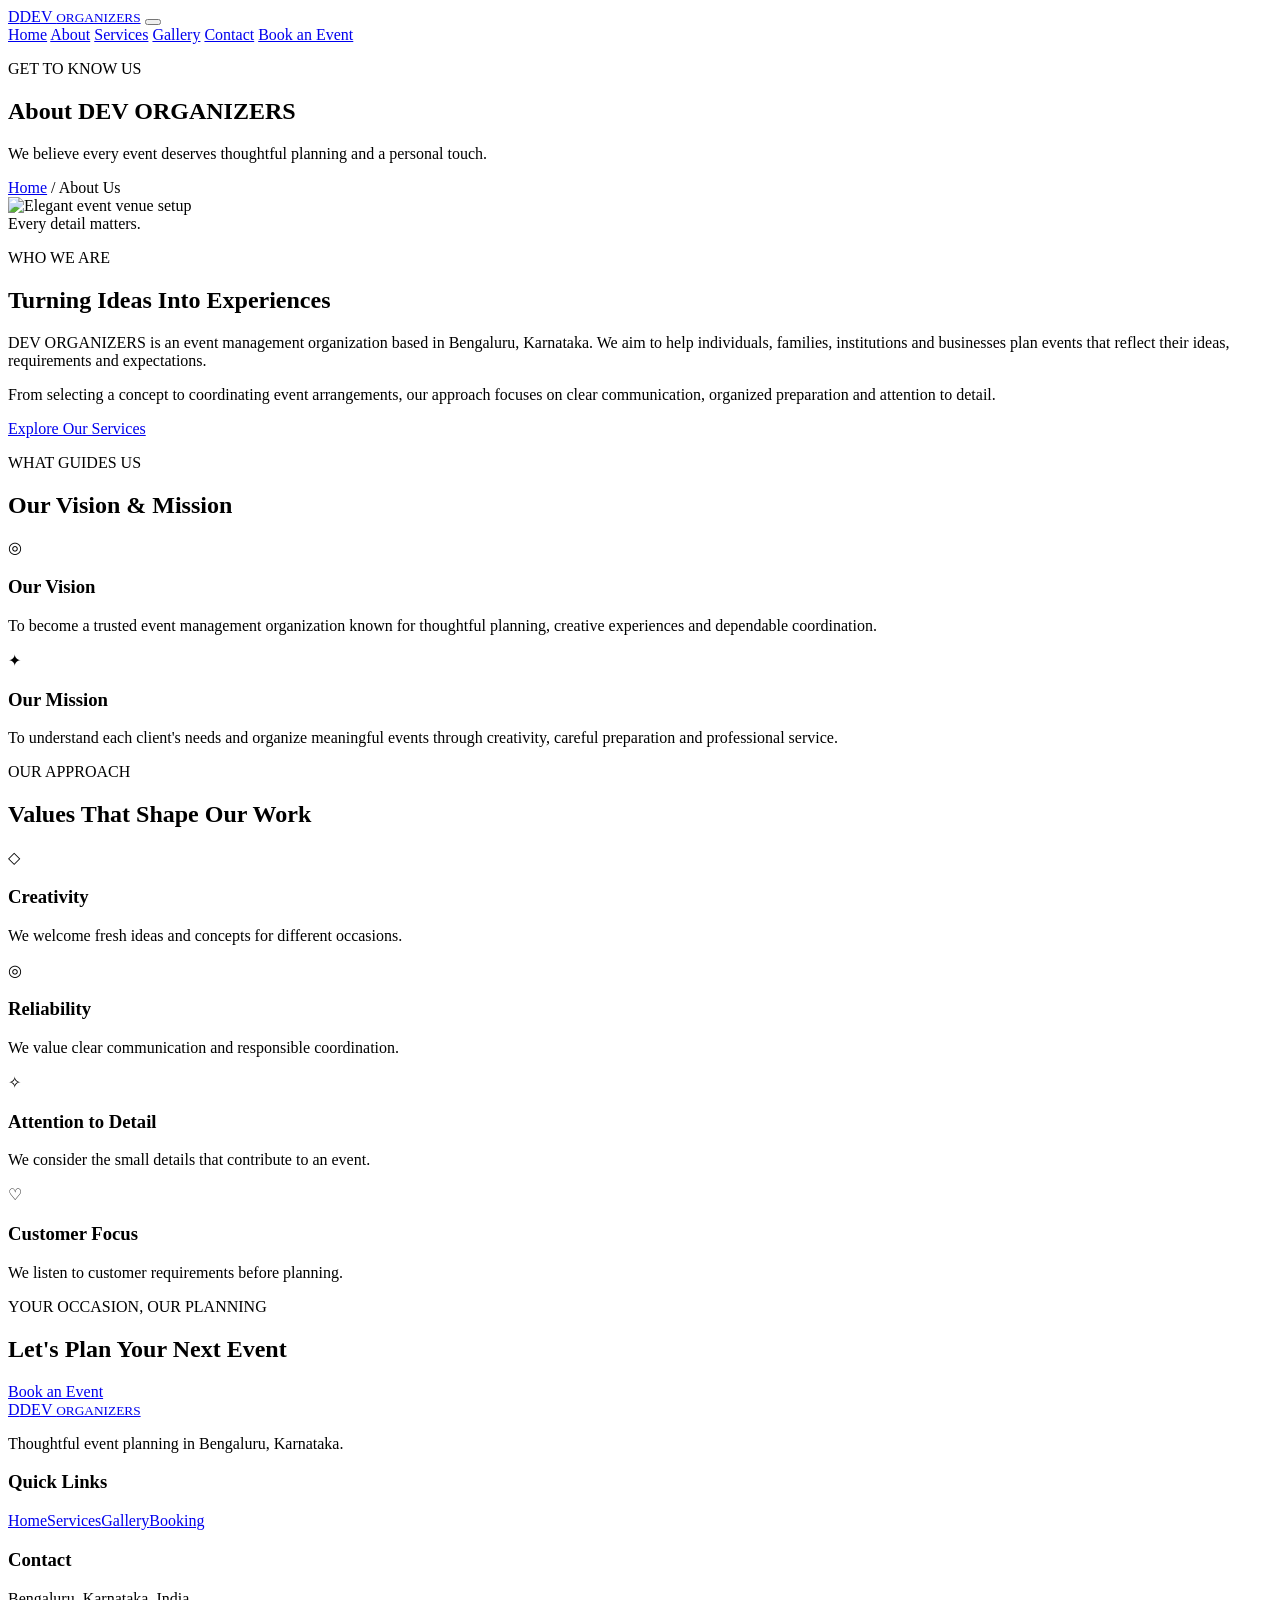
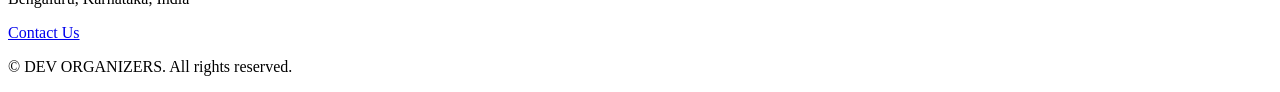
==== about.html @ 6c3da66f "about.html" ====
<!DOCTYPE html>
<html lang="en">
<head>
  <meta charset="UTF-8">
  <meta name="viewport" content="width=device-width, initial-scale=1.0">
  <meta name="description" content="Learn about DEV ORGANIZERS, an event management organization based in Bengaluru, Karnataka.">
  <title>About Us | DEV ORGANIZERS</title>
  <link rel="stylesheet" href="css/style.css">
  <link rel="stylesheet" href="css/responsive.css">
  <script src="js/script.js" defer></script>
</head>
<body>

<header class="site-header">
  <div class="container nav-container">
    <a class="logo" href="index.html"><span class="logo-mark">D</span><span>DEV <small>ORGANIZERS</small></span></a>
    <button class="menu-toggle" id="menuToggle" aria-label="Open navigation" aria-expanded="false"><span></span><span></span><span></span></button>
    <nav class="nav-links" id="navLinks">
      <a href="index.html">Home</a>
      <a class="active" href="about.html">About</a>
      <a href="services.html">Services</a>
      <a href="gallery.html">Gallery</a>
      <a href="contact.html">Contact</a>
      <a class="nav-book" href="booking.html">Book an Event</a>
    </nav>
  </div>
</header>

<main>
  <section class="page-banner about-banner">
    <div class="container">
      <p class="eyebrow">GET TO KNOW US</p>
      <h1>About <span>DEV ORGANIZERS</span></h1>
      <p>We believe every event deserves thoughtful planning and a personal touch.</p>
      <div class="breadcrumbs"><a href="index.html">Home</a> / About Us</div>
    </div>
  </section>

  <section class="section-padding">
    <div class="container about-grid">
      <div class="about-image">
        <img src="https://images.unsplash.com/photo-1507504031003-b417219a0fde?auto=format&fit=crop&w=1000&q=85" alt="Elegant event venue setup">
        <div class="image-caption">Every detail matters.</div>
      </div>
      <div class="about-copy">
        <p class="eyebrow">WHO WE ARE</p>
        <h2 class="section-title">Turning Ideas Into <span>Experiences</span></h2>
        <p class="body-text">
          DEV ORGANIZERS is an event management organization based in
          Bengaluru, Karnataka. We aim to help individuals, families,
          institutions and businesses plan events that reflect their
          ideas, requirements and expectations.
        </p>
        <p class="body-text">
          From selecting a concept to coordinating event arrangements,
          our approach focuses on clear communication, organized
          preparation and attention to detail.
        </p>
        <a href="services.html" class="btn btn-gold">Explore Our Services</a>
      </div>
    </div>
  </section>

  <section class="section-padding section-dark">
    <div class="container">
      <div class="section-heading center">
        <p class="eyebrow">WHAT GUIDES US</p>
        <h2 class="section-title">Our Vision & <span>Mission</span></h2>
      </div>
      <div class="two-card-grid">
        <article class="info-card">
          <div class="feature-icon">◎</div>
          <h3>Our Vision</h3>
          <p>To become a trusted event management organization known for thoughtful planning, creative experiences and dependable coordination.</p>
        </article>
        <article class="info-card">
          <div class="feature-icon">✦</div>
          <h3>Our Mission</h3>
          <p>To understand each client's needs and organize meaningful events through creativity, careful preparation and professional service.</p>
        </article>
      </div>
    </div>
  </section>

  <section class="section-padding">
    <div class="container">
      <div class="section-heading center">
        <p class="eyebrow">OUR APPROACH</p>
        <h2 class="section-title">Values That Shape <span>Our Work</span></h2>
      </div>
      <div class="feature-grid">
        <div class="feature"><div class="feature-icon">◇</div><h3>Creativity</h3><p>We welcome fresh ideas and concepts for different occasions.</p></div>
        <div class="feature"><div class="feature-icon">◎</div><h3>Reliability</h3><p>We value clear communication and responsible coordination.</p></div>
        <div class="feature"><div class="feature-icon">✧</div><h3>Attention to Detail</h3><p>We consider the small details that contribute to an event.</p></div>
        <div class="feature"><div class="feature-icon">♡</div><h3>Customer Focus</h3><p>We listen to customer requirements before planning.</p></div>
      </div>
    </div>
  </section>

  <section class="cta-section">
    <div class="container cta-content">
      <p class="eyebrow">YOUR OCCASION, OUR PLANNING</p>
      <h2>Let's Plan Your Next Event</h2>
      <a href="booking.html" class="btn btn-gold">Book an Event</a>
    </div>
  </section>
</main>

<footer class="site-footer">
  <div class="container footer-grid">
    <div><a class="logo footer-logo" href="index.html"><span class="logo-mark">D</span><span>DEV <small>ORGANIZERS</small></span></a><p>Thoughtful event planning in Bengaluru, Karnataka.</p></div>
    <div><h3>Quick Links</h3><a href="index.html">Home</a><a href="services.html">Services</a><a href="gallery.html">Gallery</a><a href="booking.html">Booking</a></div>
    <div><h3>Contact</h3><p>Bengaluru, Karnataka, India</p><a href="contact.html">Contact Us</a></div>
  </div>
  <div class="footer-bottom"><p>© <span id="year"></span> DEV ORGANIZERS. All rights reserved.</p></div>
</footer>

</body>
</html>
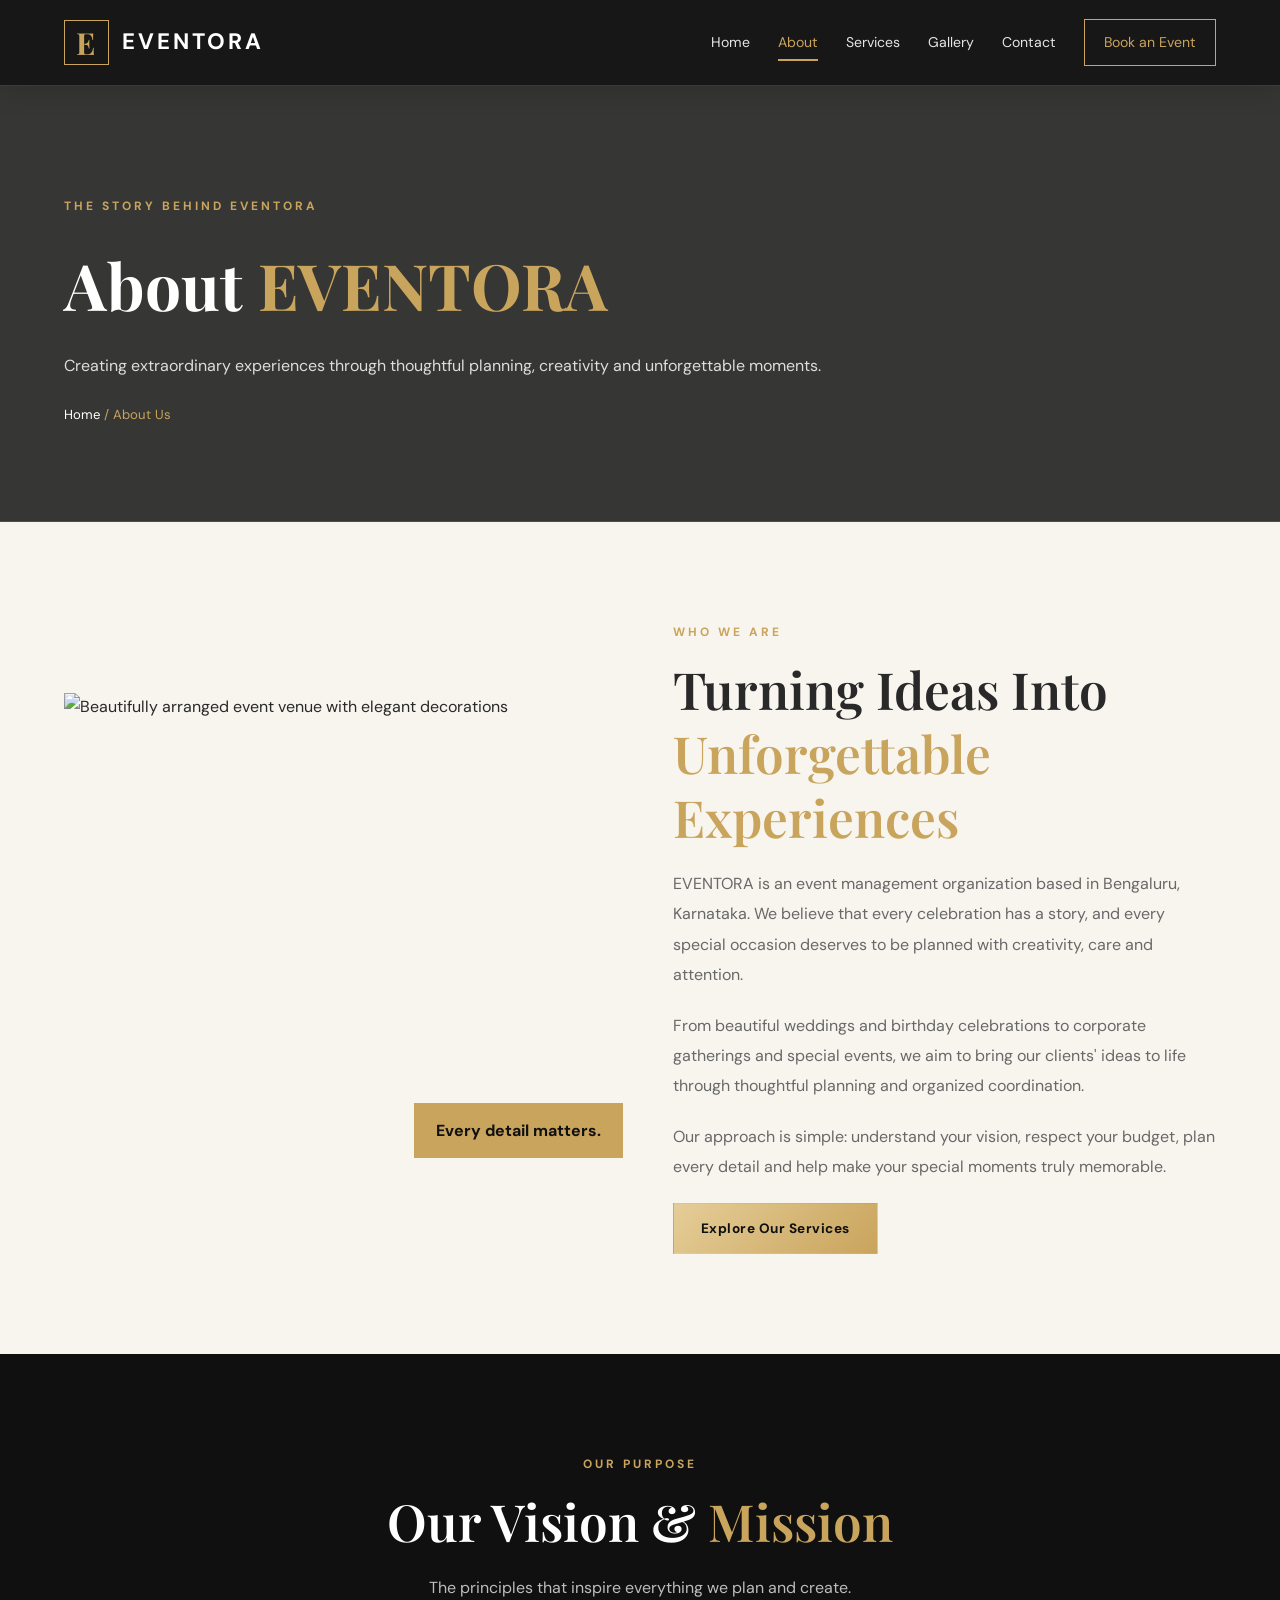
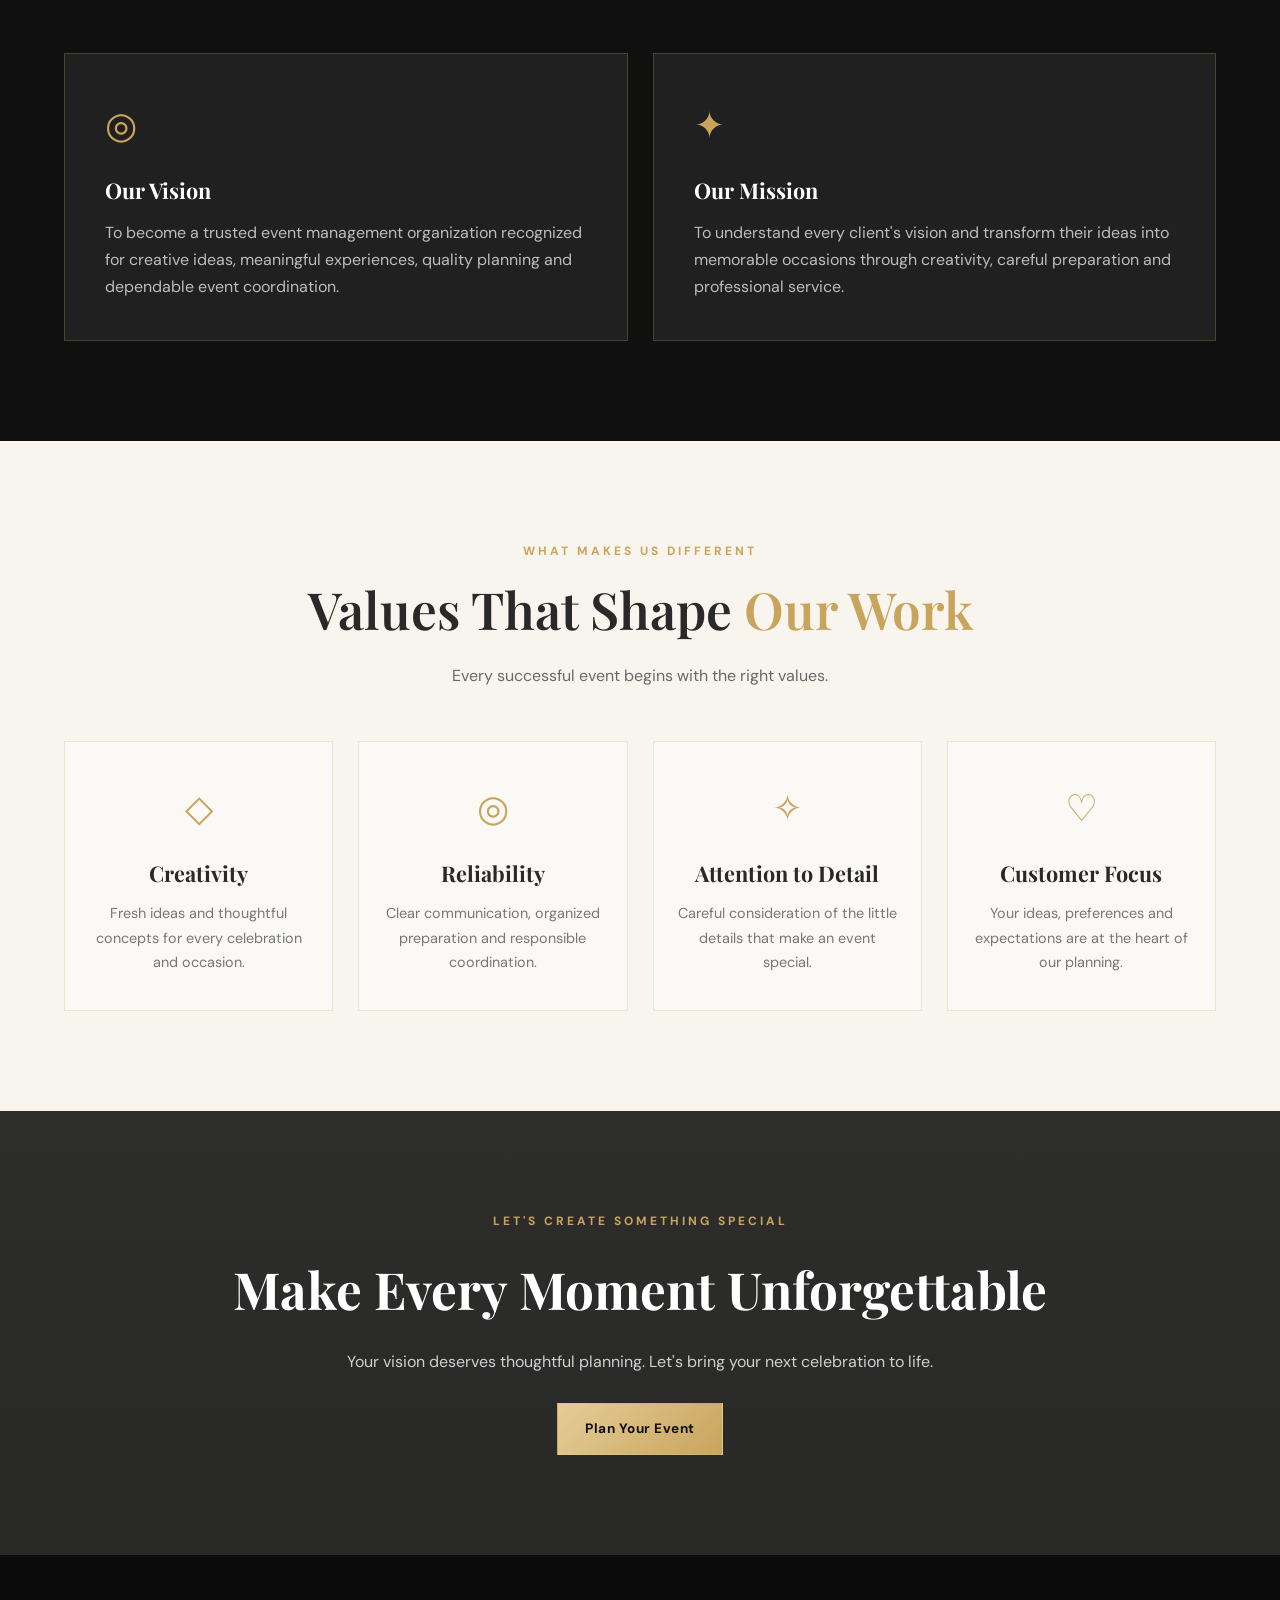
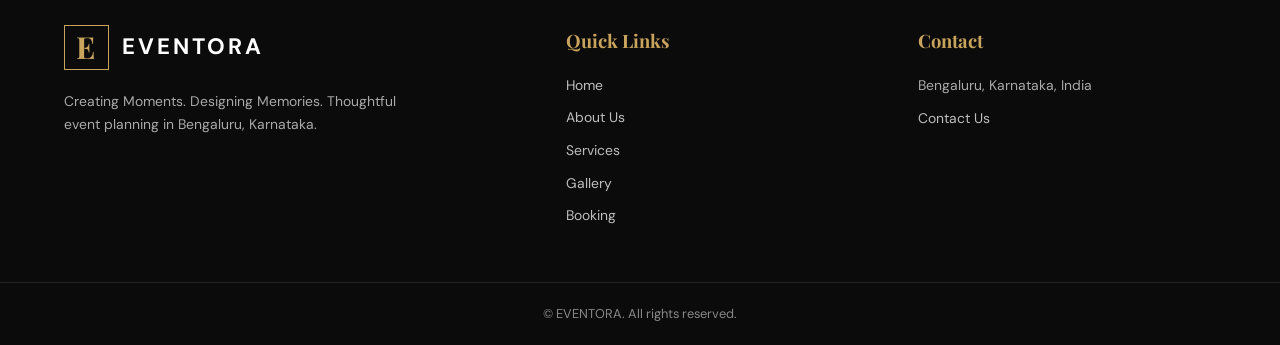
==== commit 20b75ad3: "Update about page content and branding" ====
--- a/about.html
+++ b/about.html
@@ -4,116 +4,309 @@
 <head>
   <meta charset="UTF-8">
   <meta name="viewport" content="width=device-width, initial-scale=1.0">
-  <meta name="description" content="Learn about DEV ORGANIZERS, an event management organization based in Bengaluru, Karnataka.">
-  <title>About Us | DEV ORGANIZERS</title>
+
+  <meta name="description" content="Discover EVENTORA, a Bengaluru-based event management team creating memorable weddings, celebrations, corporate events and special occasions.">
+
+  <meta name="keywords" content="EVENTORA, event management Bengaluru, wedding planners, birthday events, corporate events, event organizers Karnataka">
+
+  <meta name="author" content="EVENTORA">
+
+  <meta name="theme-color" content="#101010">
+
+  <title>About EVENTORA | Creating Moments, Designing Memories</title>
+
+  <link rel="preconnect" href="https://fonts.googleapis.com">
+  <link rel="preconnect" href="https://fonts.gstatic.com" crossorigin>
+  <link href="https://fonts.googleapis.com/css2?family=DM+Sans:wght@400;500;600;700&family=Playfair+Display:wght@500;600;700&display=swap" rel="stylesheet">
+
   <link rel="stylesheet" href="css/style.css">
   <link rel="stylesheet" href="css/responsive.css">
+
   <script src="js/script.js" defer></script>
 </head>
+
 <body>
 
+<!-- HEADER -->
 <header class="site-header">
   <div class="container nav-container">
-    <a class="logo" href="index.html"><span class="logo-mark">D</span><span>DEV <small>ORGANIZERS</small></span></a>
-    <button class="menu-toggle" id="menuToggle" aria-label="Open navigation" aria-expanded="false"><span></span><span></span><span></span></button>
-    <nav class="nav-links" id="navLinks">
+
+    <a class="logo" href="index.html" aria-label="EVENTORA Home">
+      <span class="logo-mark">E</span>
+      <span>EVENTORA</span>
+    </a>
+
+    <button
+      class="menu-toggle"
+      id="menuToggle"
+      aria-label="Open navigation"
+      aria-expanded="false"
+      aria-controls="navLinks"
+      type="button"
+    >
+      <span></span>
+      <span></span>
+      <span></span>
+    </button>
+
+    <nav class="nav-links" id="navLinks" aria-label="Main navigation">
       <a href="index.html">Home</a>
-      <a class="active" href="about.html">About</a>
+      <a class="active" href="about.html" aria-current="page">About</a>
       <a href="services.html">Services</a>
       <a href="gallery.html">Gallery</a>
       <a href="contact.html">Contact</a>
       <a class="nav-book" href="booking.html">Book an Event</a>
     </nav>
+
   </div>
 </header>
 
 <main>
+
+  <!-- ABOUT BANNER -->
   <section class="page-banner about-banner">
     <div class="container">
-      <p class="eyebrow">GET TO KNOW US</p>
-      <h1>About <span>DEV ORGANIZERS</span></h1>
-      <p>We believe every event deserves thoughtful planning and a personal touch.</p>
-      <div class="breadcrumbs"><a href="index.html">Home</a> / About Us</div>
-    </div>
-  </section>
-
+
+      <p class="eyebrow">THE STORY BEHIND EVENTORA</p>
+
+      <h1>About <span>EVENTORA</span></h1>
+
+      <p>
+        Creating extraordinary experiences through thoughtful planning,
+        creativity and unforgettable moments.
+      </p>
+
+      <div class="breadcrumbs">
+        <a href="index.html">Home</a> / About Us
+      </div>
+
+    </div>
+  </section>
+
+
+  <!-- WHO WE ARE -->
   <section class="section-padding">
     <div class="container about-grid">
+
       <div class="about-image">
-        <img src="https://images.unsplash.com/photo-1507504031003-b417219a0fde?auto=format&fit=crop&w=1000&q=85" alt="Elegant event venue setup">
+        <img
+          src="https://images.unsplash.com/photo-1507504031003-b417219a0fde?auto=format&fit=crop&w=1000&q=85"
+          alt="Beautifully arranged event venue with elegant decorations"
+          loading="lazy"
+        >
         <div class="image-caption">Every detail matters.</div>
       </div>
+
       <div class="about-copy">
+
         <p class="eyebrow">WHO WE ARE</p>
-        <h2 class="section-title">Turning Ideas Into <span>Experiences</span></h2>
-        <p class="body-text">
-          DEV ORGANIZERS is an event management organization based in
-          Bengaluru, Karnataka. We aim to help individuals, families,
-          institutions and businesses plan events that reflect their
-          ideas, requirements and expectations.
-        </p>
-        <p class="body-text">
-          From selecting a concept to coordinating event arrangements,
-          our approach focuses on clear communication, organized
-          preparation and attention to detail.
-        </p>
-        <a href="services.html" class="btn btn-gold">Explore Our Services</a>
-      </div>
-    </div>
-  </section>
-
+
+        <h2 class="section-title">
+          Turning Ideas Into <span>Unforgettable Experiences</span>
+        </h2>
+
+        <p class="body-text">
+          EVENTORA is an event management organization based in
+          Bengaluru, Karnataka. We believe that every celebration
+          has a story, and every special occasion deserves to be
+          planned with creativity, care and attention.
+        </p>
+
+        <p class="body-text">
+          From beautiful weddings and birthday celebrations to
+          corporate gatherings and special events, we aim to bring
+          our clients' ideas to life through thoughtful planning
+          and organized coordination.
+        </p>
+
+        <p class="body-text">
+          Our approach is simple: understand your vision, respect
+          your budget, plan every detail and help make your special
+          moments truly memorable.
+        </p>
+
+        <a href="services.html" class="btn btn-gold">
+          Explore Our Services
+        </a>
+
+      </div>
+
+    </div>
+  </section>
+
+
+  <!-- VISION AND MISSION -->
   <section class="section-padding section-dark">
     <div class="container">
+
       <div class="section-heading center">
-        <p class="eyebrow">WHAT GUIDES US</p>
-        <h2 class="section-title">Our Vision & <span>Mission</span></h2>
-      </div>
+        <p class="eyebrow">OUR PURPOSE</p>
+
+        <h2 class="section-title">
+          Our Vision & <span>Mission</span>
+        </h2>
+
+        <p class="body-text">
+          The principles that inspire everything we plan and create.
+        </p>
+      </div>
+
       <div class="two-card-grid">
+
         <article class="info-card">
           <div class="feature-icon">◎</div>
+
           <h3>Our Vision</h3>
-          <p>To become a trusted event management organization known for thoughtful planning, creative experiences and dependable coordination.</p>
+
+          <p>
+            To become a trusted event management organization
+            recognized for creative ideas, meaningful experiences,
+            quality planning and dependable event coordination.
+          </p>
         </article>
+
         <article class="info-card">
           <div class="feature-icon">✦</div>
+
           <h3>Our Mission</h3>
-          <p>To understand each client's needs and organize meaningful events through creativity, careful preparation and professional service.</p>
+
+          <p>
+            To understand every client's vision and transform
+            their ideas into memorable occasions through creativity,
+            careful preparation and professional service.
+          </p>
         </article>
-      </div>
-    </div>
-  </section>
-
+
+      </div>
+
+    </div>
+  </section>
+
+
+  <!-- OUR VALUES -->
   <section class="section-padding">
     <div class="container">
+
       <div class="section-heading center">
-        <p class="eyebrow">OUR APPROACH</p>
-        <h2 class="section-title">Values That Shape <span>Our Work</span></h2>
-      </div>
+        <p class="eyebrow">WHAT MAKES US DIFFERENT</p>
+
+        <h2 class="section-title">
+          Values That Shape <span>Our Work</span>
+        </h2>
+
+        <p class="body-text">
+          Every successful event begins with the right values.
+        </p>
+      </div>
+
       <div class="feature-grid">
-        <div class="feature"><div class="feature-icon">◇</div><h3>Creativity</h3><p>We welcome fresh ideas and concepts for different occasions.</p></div>
-        <div class="feature"><div class="feature-icon">◎</div><h3>Reliability</h3><p>We value clear communication and responsible coordination.</p></div>
-        <div class="feature"><div class="feature-icon">✧</div><h3>Attention to Detail</h3><p>We consider the small details that contribute to an event.</p></div>
-        <div class="feature"><div class="feature-icon">♡</div><h3>Customer Focus</h3><p>We listen to customer requirements before planning.</p></div>
-      </div>
-    </div>
-  </section>
-
+
+        <div class="feature">
+          <div class="feature-icon">◇</div>
+          <h3>Creativity</h3>
+          <p>
+            Fresh ideas and thoughtful concepts for every
+            celebration and occasion.
+          </p>
+        </div>
+
+        <div class="feature">
+          <div class="feature-icon">◎</div>
+          <h3>Reliability</h3>
+          <p>
+            Clear communication, organized preparation and
+            responsible coordination.
+          </p>
+        </div>
+
+        <div class="feature">
+          <div class="feature-icon">✧</div>
+          <h3>Attention to Detail</h3>
+          <p>
+            Careful consideration of the little details that
+            make an event special.
+          </p>
+        </div>
+
+        <div class="feature">
+          <div class="feature-icon">♡</div>
+          <h3>Customer Focus</h3>
+          <p>
+            Your ideas, preferences and expectations are
+            at the heart of our planning.
+          </p>
+        </div>
+
+      </div>
+
+    </div>
+  </section>
+
+
+  <!-- CALL TO ACTION -->
   <section class="cta-section">
     <div class="container cta-content">
-      <p class="eyebrow">YOUR OCCASION, OUR PLANNING</p>
-      <h2>Let's Plan Your Next Event</h2>
-      <a href="booking.html" class="btn btn-gold">Book an Event</a>
-    </div>
-  </section>
+
+      <p class="eyebrow">LET'S CREATE SOMETHING SPECIAL</p>
+
+      <h2>Make Every Moment Unforgettable</h2>
+
+      <p>
+        Your vision deserves thoughtful planning.
+        Let's bring your next celebration to life.
+      </p>
+
+      <a href="booking.html" class="btn btn-gold">
+        Plan Your Event
+      </a>
+
+    </div>
+  </section>
+
 </main>
 
+
+<!-- FOOTER -->
 <footer class="site-footer">
+
   <div class="container footer-grid">
-    <div><a class="logo footer-logo" href="index.html"><span class="logo-mark">D</span><span>DEV <small>ORGANIZERS</small></span></a><p>Thoughtful event planning in Bengaluru, Karnataka.</p></div>
-    <div><h3>Quick Links</h3><a href="index.html">Home</a><a href="services.html">Services</a><a href="gallery.html">Gallery</a><a href="booking.html">Booking</a></div>
-    <div><h3>Contact</h3><p>Bengaluru, Karnataka, India</p><a href="contact.html">Contact Us</a></div>
+
+    <div>
+      <a class="logo footer-logo" href="index.html">
+        <span class="logo-mark">E</span>
+        <span>EVENTORA</span>
+      </a>
+
+      <p>
+        Creating Moments. Designing Memories.
+        Thoughtful event planning in Bengaluru, Karnataka.
+      </p>
+    </div>
+
+    <div>
+      <h3>Quick Links</h3>
+      <a href="index.html">Home</a>
+      <a href="about.html">About Us</a>
+      <a href="services.html">Services</a>
+      <a href="gallery.html">Gallery</a>
+      <a href="booking.html">Booking</a>
+    </div>
+
+    <div>
+      <h3>Contact</h3>
+      <p>Bengaluru, Karnataka, India</p>
+      <a href="contact.html">Contact Us</a>
+    </div>
+
   </div>
-  <div class="footer-bottom"><p>© <span id="year"></span> DEV ORGANIZERS. All rights reserved.</p></div>
+
+  <div class="footer-bottom">
+    <p>
+      © <span id="year"></span> EVENTORA.
+      All rights reserved.
+    </p>
+  </div>
+
 </footer>
 
 </body>
--- a/css/style.css
+++ b/css/style.css
@@ -0,0 +1,1076 @@
+
+/* =========================================
+   EVENTORA - PREMIUM MAIN STYLESHEET
+   ========================================= */
+
+:root {
+  --gold: #c9a45c;
+  --gold-light: #e5cd98;
+  --black: #101010;
+  --dark: #171717;
+  --dark-card: #202020;
+  --cream: #f8f5ef;
+  --white: #ffffff;
+  --muted: #a9a9a9;
+  --text: #292929;
+  --border: rgba(201, 164, 92, 0.25);
+
+  --heading: "Playfair Display", Georgia, serif;
+  --body: "DM Sans", Arial, sans-serif;
+
+  --transition: all 0.3s ease;
+  --shadow: 0 15px 40px rgba(0,0,0,0.10);
+}
+
+/* RESET */
+
+* {
+  margin: 0;
+  padding: 0;
+  box-sizing: border-box;
+}
+
+html {
+  scroll-behavior: smooth;
+}
+
+body {
+  font-family: var(--body);
+  color: var(--text);
+  background: var(--cream);
+  line-height: 1.7;
+  overflow-x: hidden;
+}
+
+img {
+  display: block;
+  max-width: 100%;
+}
+
+a {
+  text-decoration: none;
+  color: inherit;
+}
+
+button,
+input,
+select,
+textarea {
+  font: inherit;
+}
+
+button,
+a {
+  -webkit-tap-highlight-color: transparent;
+}
+
+.container {
+  width: min(1160px, 90%);
+  margin: 0 auto;
+}
+
+.section-padding {
+  padding: 100px 0;
+}
+
+.section-dark {
+  background: var(--black);
+  color: var(--white);
+}
+
+.center {
+  text-align: center;
+}
+
+.section-heading {
+  margin-bottom: 50px;
+}
+
+.eyebrow {
+  color: var(--gold);
+  font-size: 0.75rem;
+  font-weight: 700;
+  letter-spacing: 3px;
+  margin-bottom: 15px;
+  text-transform: uppercase;
+}
+
+.section-title {
+  font-family: var(--heading);
+  font-size: clamp(2rem, 4vw, 3.2rem);
+  line-height: 1.25;
+  font-weight: 600;
+  margin-bottom: 20px;
+}
+
+.section-title span,
+.hero h1 span,
+.page-banner h1 span {
+  color: var(--gold);
+}
+
+.body-text {
+  color: #686868;
+  margin-bottom: 20px;
+  line-height: 1.9;
+}
+
+.section-dark .body-text {
+  color: #bdbdbd;
+}
+
+
+/* =========================================
+   HEADER AND NAVIGATION
+   ========================================= */
+
+.site-header {
+  background: rgba(16,16,16,0.97);
+  backdrop-filter: blur(12px);
+  color: var(--white);
+  position: sticky;
+  top: 0;
+  z-index: 1000;
+  border-bottom: 1px solid var(--border);
+  box-shadow: 0 5px 25px rgba(0,0,0,0.15);
+}
+
+.nav-container {
+  min-height: 85px;
+  display: flex;
+  align-items: center;
+  justify-content: space-between;
+  gap: 30px;
+}
+
+.logo {
+  display: inline-flex;
+  align-items: center;
+  gap: 13px;
+  color: var(--white);
+  font-size: 1.4rem;
+  font-weight: 700;
+  letter-spacing: 3px;
+  line-height: 1.1;
+}
+
+.logo-mark {
+  width: 45px;
+  height: 45px;
+  border: 1px solid var(--gold);
+  color: var(--gold);
+  display: grid;
+  place-items: center;
+  font-family: var(--heading);
+  font-size: 1.9rem;
+  transition: var(--transition);
+}
+
+.logo:hover .logo-mark {
+  background: var(--gold);
+  color: var(--black);
+  transform: rotate(5deg);
+}
+
+.logo small {
+  display: block;
+  color: var(--gold);
+  font-size: 0.63rem;
+  letter-spacing: 4px;
+  margin-top: 5px;
+}
+
+.nav-links {
+  display: flex;
+  align-items: center;
+  gap: 28px;
+}
+
+.nav-links a {
+  font-size: 0.88rem;
+  color: #e5e5e5;
+  transition: var(--transition);
+  position: relative;
+}
+
+.nav-links a:not(.nav-book)::after {
+  content: "";
+  position: absolute;
+  width: 0;
+  height: 2px;
+  background: var(--gold);
+  left: 0;
+  bottom: -7px;
+  transition: var(--transition);
+}
+
+.nav-links a:hover::after,
+.nav-links a.active::after {
+  width: 100%;
+}
+
+.nav-links a:hover,
+.nav-links a.active {
+  color: var(--gold);
+}
+
+.nav-links .nav-book {
+  border: 1px solid var(--gold);
+  padding: 11px 19px;
+  color: var(--gold);
+  transition: var(--transition);
+}
+
+.nav-links .nav-book:hover,
+.nav-links .nav-book.active {
+  background: var(--gold);
+  color: var(--black);
+}
+
+.menu-toggle {
+  display: none;
+  background: none;
+  border: 0;
+  cursor: pointer;
+  padding: 8px;
+}
+
+.menu-toggle span {
+  display: block;
+  width: 25px;
+  height: 2px;
+  background: var(--gold);
+  margin: 5px;
+}
+
+
+/* =========================================
+   BUTTONS
+   ========================================= */
+
+.btn {
+  display: inline-flex;
+  justify-content: center;
+  align-items: center;
+  min-height: 50px;
+  padding: 13px 27px;
+  font-weight: 700;
+  font-size: 0.85rem;
+  letter-spacing: 0.5px;
+  border: 1px solid transparent;
+  cursor: pointer;
+  transition: var(--transition);
+  gap: 8px;
+}
+
+.btn-gold {
+  color: var(--black);
+  background: linear-gradient(135deg, var(--gold-light), var(--gold));
+}
+
+.btn-gold:hover {
+  background: var(--gold-light);
+  transform: translateY(-3px);
+  box-shadow: 0 10px 25px rgba(201,164,92,0.25);
+}
+
+.btn-outline {
+  color: var(--white);
+  border-color: var(--gold);
+  background: transparent;
+}
+
+.btn-outline:hover {
+  background: var(--gold);
+  color: var(--black);
+  transform: translateY(-3px);
+}
+
+.btn-full {
+  width: 100%;
+}
+
+.text-link {
+  display: inline-block;
+  color: var(--gold);
+  font-size: 0.88rem;
+  font-weight: 700;
+  margin-top: 12px;
+  transition: var(--transition);
+}
+
+.text-link:hover {
+  color: var(--gold-light);
+  transform: translateX(4px);
+}
+
+
+/* =========================================
+   HOME HERO
+   ========================================= */
+
+.hero {
+  min-height: 690px;
+  position: relative;
+  display: flex;
+  align-items: center;
+  color: var(--white);
+  background:
+    url("https://images.unsplash.com/photo-1519167758481-83f550bb49b3?auto=format&fit=crop&w=2000&q=90")
+    center/cover no-repeat;
+}
+
+.hero-overlay {
+  position: absolute;
+  inset: 0;
+  background:
+    linear-gradient(
+      90deg,
+      rgba(0,0,0,0.91),
+      rgba(0,0,0,0.67),
+      rgba(0,0,0,0.25)
+    );
+}
+
+.hero-content {
+  position: relative;
+  z-index: 1;
+  padding-top: 85px;
+  padding-bottom: 85px;
+  animation: fadeUp 1s ease;
+}
+
+.hero h1 {
+  font-family: var(--heading);
+  font-size: clamp(2.8rem, 6vw, 5.2rem);
+  line-height: 1.13;
+  max-width: 850px;
+  margin-bottom: 25px;
+  letter-spacing: -1px;
+}
+
+.hero-description {
+  color: #dedede;
+  max-width: 560px;
+  font-size: 1.05rem;
+  margin-bottom: 32px;
+}
+
+.hero-buttons {
+  display: flex;
+  gap: 15px;
+  flex-wrap: wrap;
+}
+
+.hero-location {
+  margin-top: 45px;
+  color: var(--gold-light);
+  font-size: 0.8rem;
+  letter-spacing: 1.5px;
+}
+
+
+/* =========================================
+   INTRODUCTION
+   ========================================= */
+
+.intro {
+  background: var(--cream);
+}
+
+.intro-grid {
+  display: grid;
+  grid-template-columns: 1fr 1fr;
+  gap: 75px;
+  align-items: center;
+}
+
+
+/* =========================================
+   SERVICE CARDS
+   ========================================= */
+
+.card-grid {
+  display: grid;
+  grid-template-columns: repeat(3, 1fr);
+  gap: 28px;
+}
+
+.service-card {
+  background: var(--dark-card);
+  border: 1px solid rgba(201,164,92,0.17);
+  overflow: hidden;
+  transition: var(--transition);
+}
+
+.service-card:hover {
+  transform: translateY(-9px);
+  border-color: var(--gold);
+  box-shadow: 0 15px 35px rgba(201,164,92,0.10);
+}
+
+.service-card img {
+  width: 100%;
+  height: 255px;
+  object-fit: cover;
+  transition: transform 0.6s;
+}
+
+.service-card:hover img {
+  transform: scale(1.07);
+}
+
+.service-card-content {
+  padding: 28px;
+}
+
+.service-card h3,
+.feature h3,
+.info-card h3 {
+  font-family: var(--heading);
+  font-size: 1.35rem;
+  margin-bottom: 10px;
+}
+
+.service-card p {
+  color: #bcbcbc;
+  font-size: 0.9rem;
+  margin-bottom: 10px;
+}
+
+.section-action {
+  margin-top: 45px;
+}
+
+
+/* =========================================
+   FEATURES
+   ========================================= */
+
+.feature-grid {
+  display: grid;
+  grid-template-columns: repeat(4, 1fr);
+  gap: 25px;
+  margin-top: 35px;
+}
+
+.feature {
+  text-align: center;
+  padding: 35px 22px;
+  border: 1px solid var(--border);
+  background: rgba(255,255,255,0.35);
+  transition: var(--transition);
+}
+
+.feature:hover {
+  transform: translateY(-7px);
+  border-color: var(--gold);
+  box-shadow: var(--shadow);
+}
+
+.feature-icon {
+  color: var(--gold);
+  font-size: 2.3rem;
+  margin-bottom: 15px;
+}
+
+.feature p {
+  color: #777;
+  font-size: 0.9rem;
+}
+
+.section-dark .feature p {
+  color: #bdbdbd;
+}
+
+.section-dark .feature {
+  background: var(--dark-card);
+  border-color: rgba(201,164,92,0.25);
+}
+
+.section-dark .feature:hover {
+  background: #252525;
+}
+
+
+/* =========================================
+   CTA SECTIONS
+   ========================================= */
+
+.cta-section {
+  background:
+    linear-gradient(rgba(12,12,12,0.86), rgba(12,12,12,0.88)),
+    url("https://images.unsplash.com/photo-1470229722913-7c0e2dbbafd3?auto=format&fit=crop&w=1800&q=85")
+    center/cover no-repeat;
+  color: var(--white);
+  text-align: center;
+  padding: 100px 0;
+}
+
+.cta-content h2 {
+  font-family: var(--heading);
+  font-size: clamp(2rem, 4vw, 3.3rem);
+  margin-bottom: 15px;
+}
+
+.cta-content p:not(.eyebrow) {
+  color: #d0d0d0;
+  margin-bottom: 28px;
+}
+
+
+/* =========================================
+   INNER PAGE BANNERS
+   ========================================= */
+
+.page-banner {
+  padding: 110px 0 95px;
+  color: var(--white);
+  background:
+    linear-gradient(rgba(0,0,0,0.78), rgba(0,0,0,0.78)),
+    url("https://images.unsplash.com/photo-1519167758481-83f550bb49b3?auto=format&fit=crop&w=1800&q=85")
+    center/cover no-repeat;
+}
+
+.page-banner h1 {
+  font-family: var(--heading);
+  font-size: clamp(2.5rem, 5vw, 4rem);
+  margin-bottom: 12px;
+}
+
+.page-banner p:not(.eyebrow) {
+  color: #ddd;
+}
+
+.breadcrumbs {
+  margin-top: 25px;
+  font-size: 0.82rem;
+  color: var(--gold);
+}
+
+.breadcrumbs a {
+  color: var(--white);
+}
+
+.about-banner {
+  background-position: center 40%;
+}
+
+.services-banner {
+  background-position: center;
+}
+
+.gallery-banner {
+  background-position: center 60%;
+}
+
+.booking-banner {
+  background-position: center;
+}
+
+.contact-banner {
+  background-position: center;
+}
+
+
+/* =========================================
+   ABOUT PAGE
+   ========================================= */
+
+.about-grid {
+  display: grid;
+  grid-template-columns: 1fr 1fr;
+  gap: 65px;
+  align-items: center;
+}
+
+.about-image {
+  position: relative;
+}
+
+.about-image img {
+  width: 100%;
+  height: 490px;
+  object-fit: cover;
+}
+
+.image-caption {
+  position: absolute;
+  right: -15px;
+  bottom: 25px;
+  background: var(--gold);
+  color: var(--black);
+  padding: 14px 22px;
+  font-weight: 700;
+}
+
+.two-card-grid {
+  display: grid;
+  grid-template-columns: repeat(2, 1fr);
+  gap: 25px;
+}
+
+.info-card {
+  padding: 40px;
+  background: var(--dark-card);
+  border: 1px solid var(--border);
+}
+
+.info-card p {
+  color: #bdbdbd;
+}
+
+
+/* =========================================
+   SERVICES PAGE
+   ========================================= */
+
+.service-list-grid {
+  display: grid;
+  grid-template-columns: repeat(2, 1fr);
+  gap: 25px;
+}
+
+.service-detail {
+  display: grid;
+  grid-template-columns: 42% 58%;
+  background: var(--white);
+  border: 1px solid #e9e2d4;
+  overflow: hidden;
+  transition: var(--transition);
+}
+
+.service-detail:hover {
+  box-shadow: var(--shadow);
+  transform: translateY(-4px);
+}
+
+.service-detail img {
+  width: 100%;
+  height: 100%;
+  min-height: 245px;
+  object-fit: cover;
+}
+
+.service-detail > div {
+  padding: 25px;
+}
+
+.service-number {
+  color: var(--gold);
+  font-size: 0.8rem;
+  font-weight: 700;
+  letter-spacing: 2px;
+}
+
+.service-detail h3 {
+  font-family: var(--heading);
+  font-size: 1.3rem;
+  margin: 7px 0 10px;
+}
+
+.service-detail p {
+  color: #747474;
+  font-size: 0.87rem;
+}
+
+
+/* =========================================
+   GALLERY PAGE
+   ========================================= */
+
+.gallery-filters {
+  display: flex;
+  justify-content: center;
+  gap: 12px;
+  flex-wrap: wrap;
+  margin-bottom: 35px;
+}
+
+.filter-btn {
+  background: transparent;
+  border: 1px solid var(--gold);
+  color: var(--text);
+  padding: 10px 20px;
+  cursor: pointer;
+  font-size: 0.85rem;
+  transition: var(--transition);
+}
+
+.filter-btn.active,
+.filter-btn:hover {
+  background: var(--gold);
+  color: var(--black);
+}
+
+.gallery-grid {
+  display: grid;
+  grid-template-columns: repeat(3, 1fr);
+  gap: 20px;
+}
+
+.gallery-item {
+  position: relative;
+  overflow: hidden;
+  min-height: 270px;
+  background: var(--black);
+}
+
+.gallery-item img {
+  width: 100%;
+  height: 300px;
+  object-fit: cover;
+  transition: transform 0.5s;
+}
+
+.gallery-item:hover img {
+  transform: scale(1.08);
+}
+
+.gallery-item figcaption {
+  position: absolute;
+  left: 0;
+  right: 0;
+  bottom: 0;
+  padding: 35px 18px 16px;
+  color: var(--white);
+  font-weight: 600;
+  background: linear-gradient(transparent, rgba(0,0,0,0.8));
+}
+
+.gallery-item.hidden {
+  display: none;
+}
+
+.gallery-note {
+  color: #777;
+  font-size: 0.83rem;
+  text-align: center;
+  margin-top: 25px;
+}
+
+
+/* =========================================
+   BOOKING FORM
+   ========================================= */
+
+.booking-layout {
+  display: grid;
+  grid-template-columns: 0.8fr 1.2fr;
+  gap: 55px;
+  align-items: start;
+}
+
+.booking-info {
+  padding-top: 25px;
+}
+
+.booking-benefit {
+  display: flex;
+  gap: 17px;
+  margin: 30px 0;
+}
+
+.booking-benefit > span {
+  color: var(--gold);
+  font-family: var(--heading);
+  font-size: 1.6rem;
+}
+
+.booking-benefit h3 {
+  font-family: var(--heading);
+  font-size: 1.15rem;
+}
+
+.booking-benefit p {
+  color: #777;
+  font-size: 0.9rem;
+}
+
+.booking-contact {
+  border-top: 1px solid var(--border);
+  padding-top: 20px;
+  margin-top: 30px;
+}
+
+.booking-contact p {
+  color: #888;
+  font-size: 0.85rem;
+}
+
+.form-card {
+  padding: 40px;
+  background: var(--white);
+  border: 1px solid #e8dfcf;
+  box-shadow: 0 15px 45px rgba(0,0,0,0.05);
+}
+
+.form-card h2 {
+  font-family: var(--heading);
+  font-size: 1.8rem;
+  margin-bottom: 5px;
+}
+
+.form-intro {
+  color: #777;
+  font-size: 0.85rem;
+  margin-bottom: 25px;
+}
+
+.form-row {
+  display: grid;
+  grid-template-columns: 1fr 1fr;
+  gap: 18px;
+}
+
+.form-group {
+  margin-bottom: 19px;
+}
+
+.form-group label {
+  display: block;
+  font-size: 0.85rem;
+  font-weight: 700;
+  margin-bottom: 7px;
+}
+
+.form-group input,
+.form-group select,
+.form-group textarea {
+  width: 100%;
+  padding: 13px 14px;
+  background: #fbfaf7;
+  border: 1px solid #ded8cc;
+  color: var(--text);
+  outline: none;
+  border-radius: 0;
+  transition: var(--transition);
+}
+
+.form-group input:focus,
+.form-group select:focus,
+.form-group textarea:focus {
+  border-color: var(--gold);
+  box-shadow: 0 0 0 3px rgba(201,164,92,0.12);
+}
+
+.form-group textarea {
+  resize: vertical;
+}
+
+.consent-label {
+  display: flex;
+  align-items: flex-start;
+  gap: 10px;
+  font-size: 0.82rem;
+  color: #666;
+  margin: 5px 0 20px;
+}
+
+.consent-label input {
+  margin-top: 5px;
+  accent-color: var(--gold);
+}
+
+.form-message {
+  margin-top: 15px;
+  font-size: 0.9rem;
+}
+
+.form-message.error {
+  color: #b42318;
+}
+
+.form-message.success {
+  color: #187344;
+}
+
+.form-disclaimer {
+  margin-top: 12px;
+  color: #888;
+  font-size: 0.76rem;
+}
+
+
+/* =========================================
+   CONTACT PAGE
+   ========================================= */
+
+.contact-grid {
+  display: grid;
+  grid-template-columns: repeat(3, 1fr);
+  gap: 22px;
+}
+
+.contact-card {
+  text-align: center;
+  padding: 35px 20px;
+  background: var(--white);
+  border: 1px solid var(--border);
+  transition: var(--transition);
+}
+
+.contact-card:hover {
+  transform: translateY(-6px);
+  box-shadow: var(--shadow);
+  border-color: var(--gold);
+}
+
+.contact-icon {
+  color: var(--gold);
+  font-size: 2.1rem;
+  margin-bottom: 12px;
+}
+
+.contact-card h3 {
+  font-family: var(--heading);
+  font-size: 1.25rem;
+  margin-bottom: 8px;
+}
+
+.contact-card p {
+  color: #777;
+  font-size: 0.9rem;
+}
+
+.contact-bottom {
+  display: grid;
+  grid-template-columns: 1fr 1fr;
+  gap: 50px;
+  align-items: center;
+  margin-top: 80px;
+}
+
+.map-placeholder {
+  min-height: 300px;
+  background: #e9e4d8;
+  display: flex;
+  flex-direction: column;
+  justify-content: center;
+  align-items: center;
+  text-align: center;
+  padding: 30px;
+}
+
+.map-pin {
+  color: var(--gold);
+  font-size: 3rem;
+}
+
+.map-placeholder h3 {
+  font-family: var(--heading);
+  font-size: 1.5rem;
+}
+
+.map-placeholder p {
+  color: #777;
+}
+
+
+/* =========================================
+   FOOTER
+   ========================================= */
+
+.site-footer {
+  background: #0b0b0b;
+  color: var(--white);
+  padding-top: 70px;
+}
+
+.footer-grid {
+  display: grid;
+  grid-template-columns: 1.5fr 1fr 1fr;
+  gap: 55px;
+  padding-bottom: 45px;
+}
+
+.footer-logo {
+  margin-bottom: 20px;
+}
+
+.footer-grid p {
+  color: #a9a9a9;
+  font-size: 0.87rem;
+  max-width: 340px;
+  margin-bottom: 10px;
+}
+
+.footer-grid h3 {
+  color: var(--gold);
+  font-family: var(--heading);
+  font-size: 1.15rem;
+  margin-bottom: 18px;
+}
+
+.footer-grid > div > a:not(.logo) {
+  display: block;
+  color: #bdbdbd;
+  font-size: 0.87rem;
+  margin: 9px 0;
+  transition: var(--transition);
+}
+
+.footer-grid a:hover {
+  color: var(--gold);
+}
+
+.footer-bottom {
+  border-top: 1px solid rgba(255,255,255,0.1);
+  padding: 20px 5%;
+  text-align: center;
+}
+
+.footer-bottom p {
+  color: #888;
+  font-size: 0.8rem;
+}
+
+
+/* =========================================
+   ANIMATIONS
+   ========================================= */
+
+@keyframes fadeUp {
+  from {
+    opacity: 0;
+    transform: translateY(25px);
+  }
+
+  to {
+    opacity: 1;
+    transform: translateY(0);
+  }
+}
+
+
+/* =========================================
+   ACCESSIBILITY
+   ========================================= */
+
+a:focus-visible,
+button:focus-visible,
+input:focus-visible,
+select:focus-visible,
+textarea:focus-visible {
+  outline: 2px solid var(--gold);
+  outline-offset: 3px;
+}
+
+[hidden] {
+  display: none !important;
+}
+
+
+/* =========================================
+   REDUCED MOTION
+   ========================================= */
+
+@media (prefers-reduced-motion: reduce) {
+  *,
+  *::before,
+  *::after {
+    scroll-behavior: auto !important;
+    animation-duration: 0.01ms !important;
+    transition-duration: 0.01ms !important;
+  }
+}
--- a/css/responsive.css
+++ b/css/responsive.css
@@ -0,0 +1,269 @@
+
+/* =========================================
+   EVENTORA - RESPONSIVE STYLES
+   Premium responsive design
+   ========================================= */
+
+/* TABLETS AND SMALL LAPTOPS */
+@media (max-width: 1000px) {
+  .nav-links {
+    gap: 15px;
+  }
+
+  .nav-links a {
+    font-size: 0.8rem;
+  }
+
+  .intro-grid,
+  .about-grid {
+    gap: 35px;
+  }
+
+  .service-list-grid {
+    grid-template-columns: 1fr;
+  }
+
+  .feature-grid {
+    grid-template-columns: repeat(2, 1fr);
+  }
+
+  .booking-layout {
+    gap: 30px;
+  }
+
+  .container {
+    width: 90%;
+  }
+}
+
+/* MOBILE AND TABLET */
+@media (max-width: 760px) {
+  .section-padding {
+    padding: 65px 0;
+  }
+
+  .nav-container {
+    min-height: 72px;
+    position: relative;
+  }
+
+  .menu-toggle {
+    display: block;
+  }
+
+  .nav-links {
+    display: none;
+    position: absolute;
+    top: 72px;
+    left: 0;
+    right: 0;
+    z-index: 1000;
+    background: #101010;
+    padding: 20px 5% 25px;
+    border-top: 1px solid var(--border);
+    flex-direction: column;
+    align-items: stretch;
+    gap: 0;
+  }
+
+  .nav-links.open {
+    display: flex;
+  }
+
+  .nav-links a {
+    padding: 13px 5px;
+    border-bottom: 1px solid rgba(255,255,255,0.08);
+    font-size: 0.95rem;
+  }
+
+  .nav-links .nav-book {
+    text-align: center;
+    margin-top: 12px;
+  }
+
+  .hero {
+    min-height: 590px;
+    background-position: 58% center;
+  }
+
+  .hero-overlay {
+    background: rgba(0,0,0,0.68);
+  }
+
+  .hero h1 {
+    font-size: clamp(2.5rem, 11vw, 4rem);
+  }
+
+  .hero p {
+    max-width: 100%;
+  }
+
+  .intro-grid,
+  .about-grid,
+  .booking-layout,
+  .contact-bottom {
+    grid-template-columns: 1fr;
+  }
+
+  .intro-grid {
+    gap: 15px;
+  }
+
+  .card-grid {
+    grid-template-columns: 1fr;
+  }
+
+  .service-card img {
+    height: 260px;
+  }
+
+  .feature-grid {
+    grid-template-columns: repeat(2, 1fr);
+    gap: 13px;
+  }
+
+  .feature {
+    padding: 22px 12px;
+  }
+
+  .about-image img {
+    height: 350px;
+  }
+
+  .image-caption {
+    right: 0;
+  }
+
+  .two-card-grid {
+    grid-template-columns: 1fr;
+  }
+
+  .service-detail {
+    grid-template-columns: 1fr;
+  }
+
+  .service-detail img {
+    height: 230px;
+  }
+
+  .gallery-grid {
+    grid-template-columns: repeat(2, 1fr);
+    gap: 12px;
+  }
+
+  .gallery-item {
+    min-height: 190px;
+  }
+
+  .gallery-item img {
+    height: 210px;
+  }
+
+  .form-card {
+    padding: 25px 18px;
+  }
+
+  .contact-grid {
+    grid-template-columns: 1fr;
+  }
+
+  .footer-grid {
+    grid-template-columns: 1fr 1fr;
+    gap: 30px;
+  }
+
+  .footer-grid > div:first-child {
+    grid-column: 1 / -1;
+  }
+
+  .page-banner {
+    padding: 75px 0 65px;
+  }
+}
+
+/* SMALL MOBILE PHONES */
+@media (max-width: 480px) {
+  .container {
+    width: 90%;
+  }
+
+  .logo {
+    font-size: 1.15rem;
+  }
+
+  .logo-mark {
+    width: 37px;
+    height: 37px;
+  }
+
+  .hero {
+    min-height: 550px;
+  }
+
+  .hero-buttons {
+    flex-direction: column;
+    align-items: stretch;
+    max-width: 260px;
+  }
+
+  .hero-location {
+    font-size: 0.7rem;
+  }
+
+  .feature-grid {
+    grid-template-columns: 1fr;
+  }
+
+  .gallery-grid {
+    grid-template-columns: 1fr;
+  }
+
+  .gallery-item img {
+    height: 260px;
+  }
+
+  .form-row {
+    grid-template-columns: 1fr;
+    gap: 0;
+  }
+
+  .gallery-filters {
+    gap: 8px;
+  }
+
+  .filter-btn {
+    padding: 8px 12px;
+    font-size: 0.78rem;
+  }
+
+  .footer-grid {
+    grid-template-columns: 1fr;
+  }
+
+  .footer-grid > div:first-child {
+    grid-column: auto;
+  }
+
+  .cta-section {
+    padding: 70px 0;
+  }
+
+  .page-banner {
+    padding: 65px 0 55px;
+  }
+}
+
+/* ACCESSIBILITY: REDUCED MOTION */
+@media (prefers-reduced-motion: reduce) {
+  html {
+    scroll-behavior: auto;
+  }
+
+  *,
+  *::before,
+  *::after {
+    transition-duration: 0.01ms !important;
+    animation-duration: 0.01ms !important;
+    animation-iteration-count: 1 !important;
+  }
+}
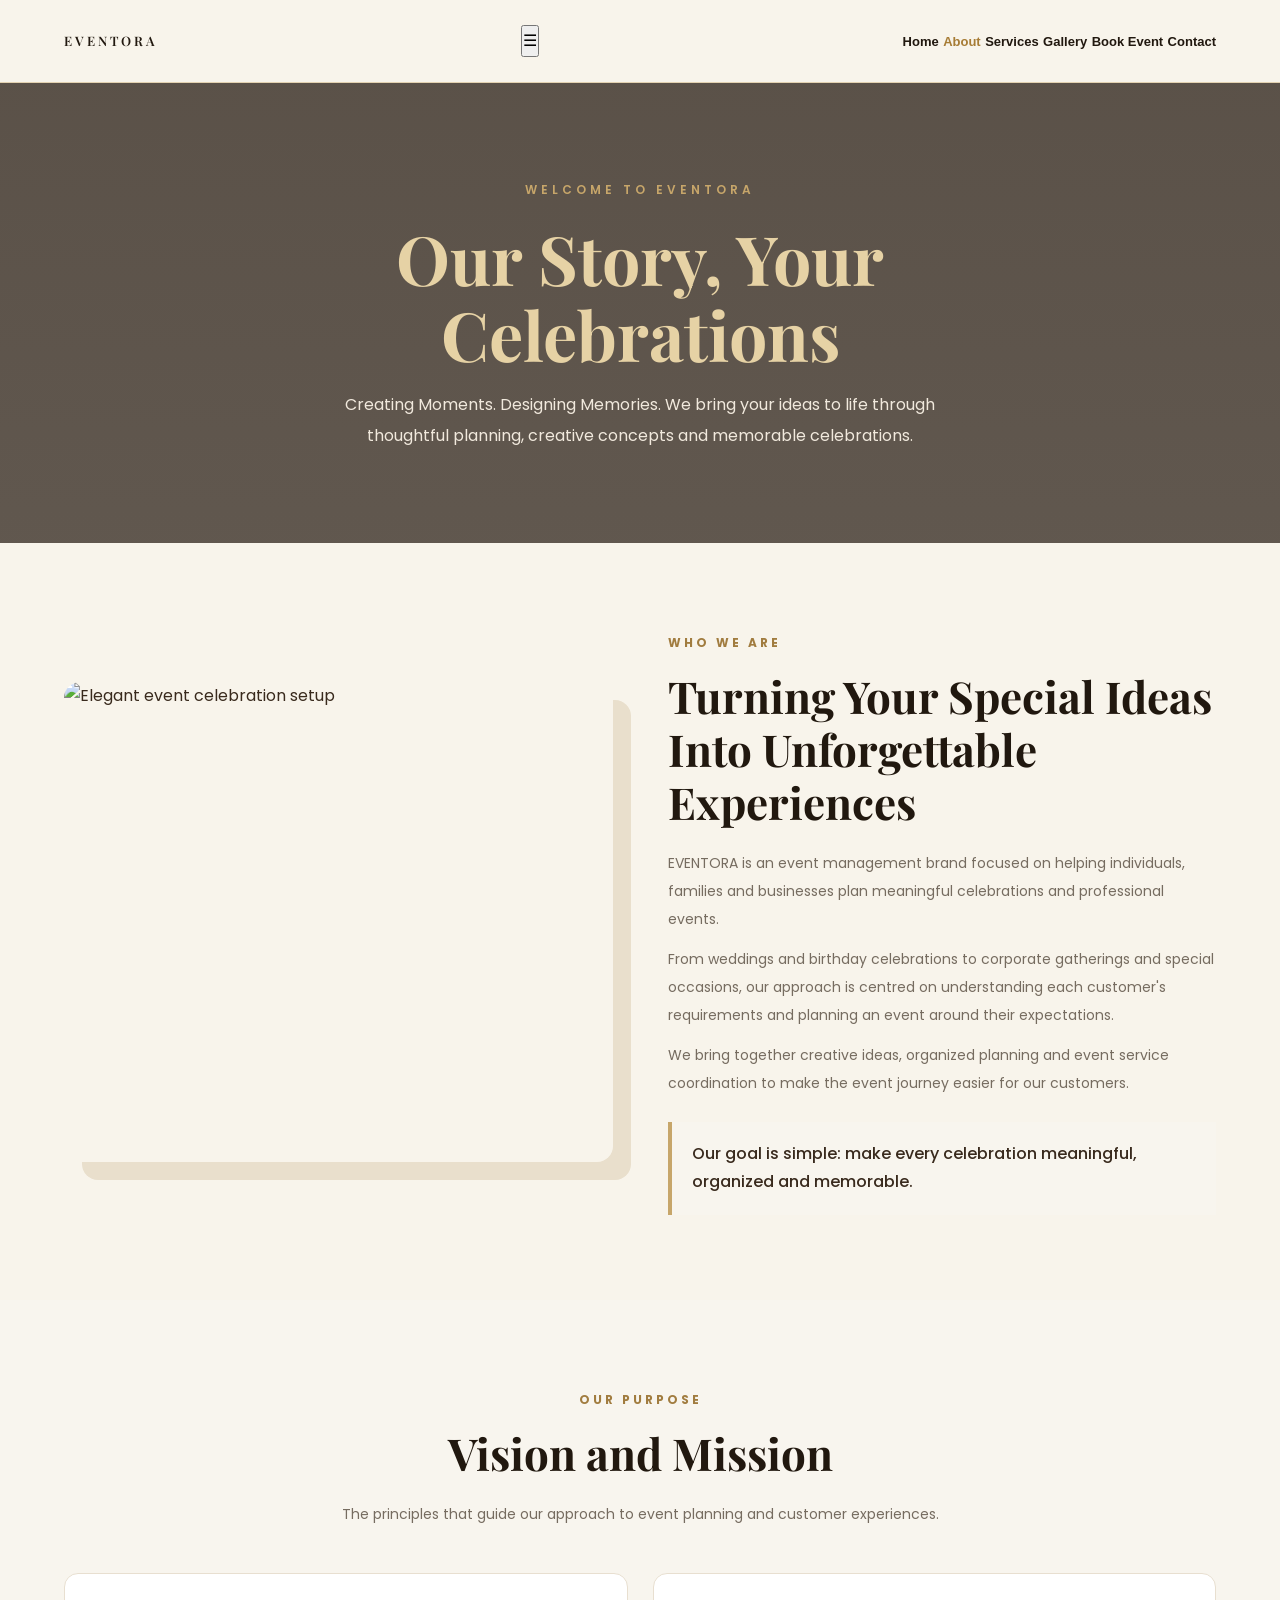
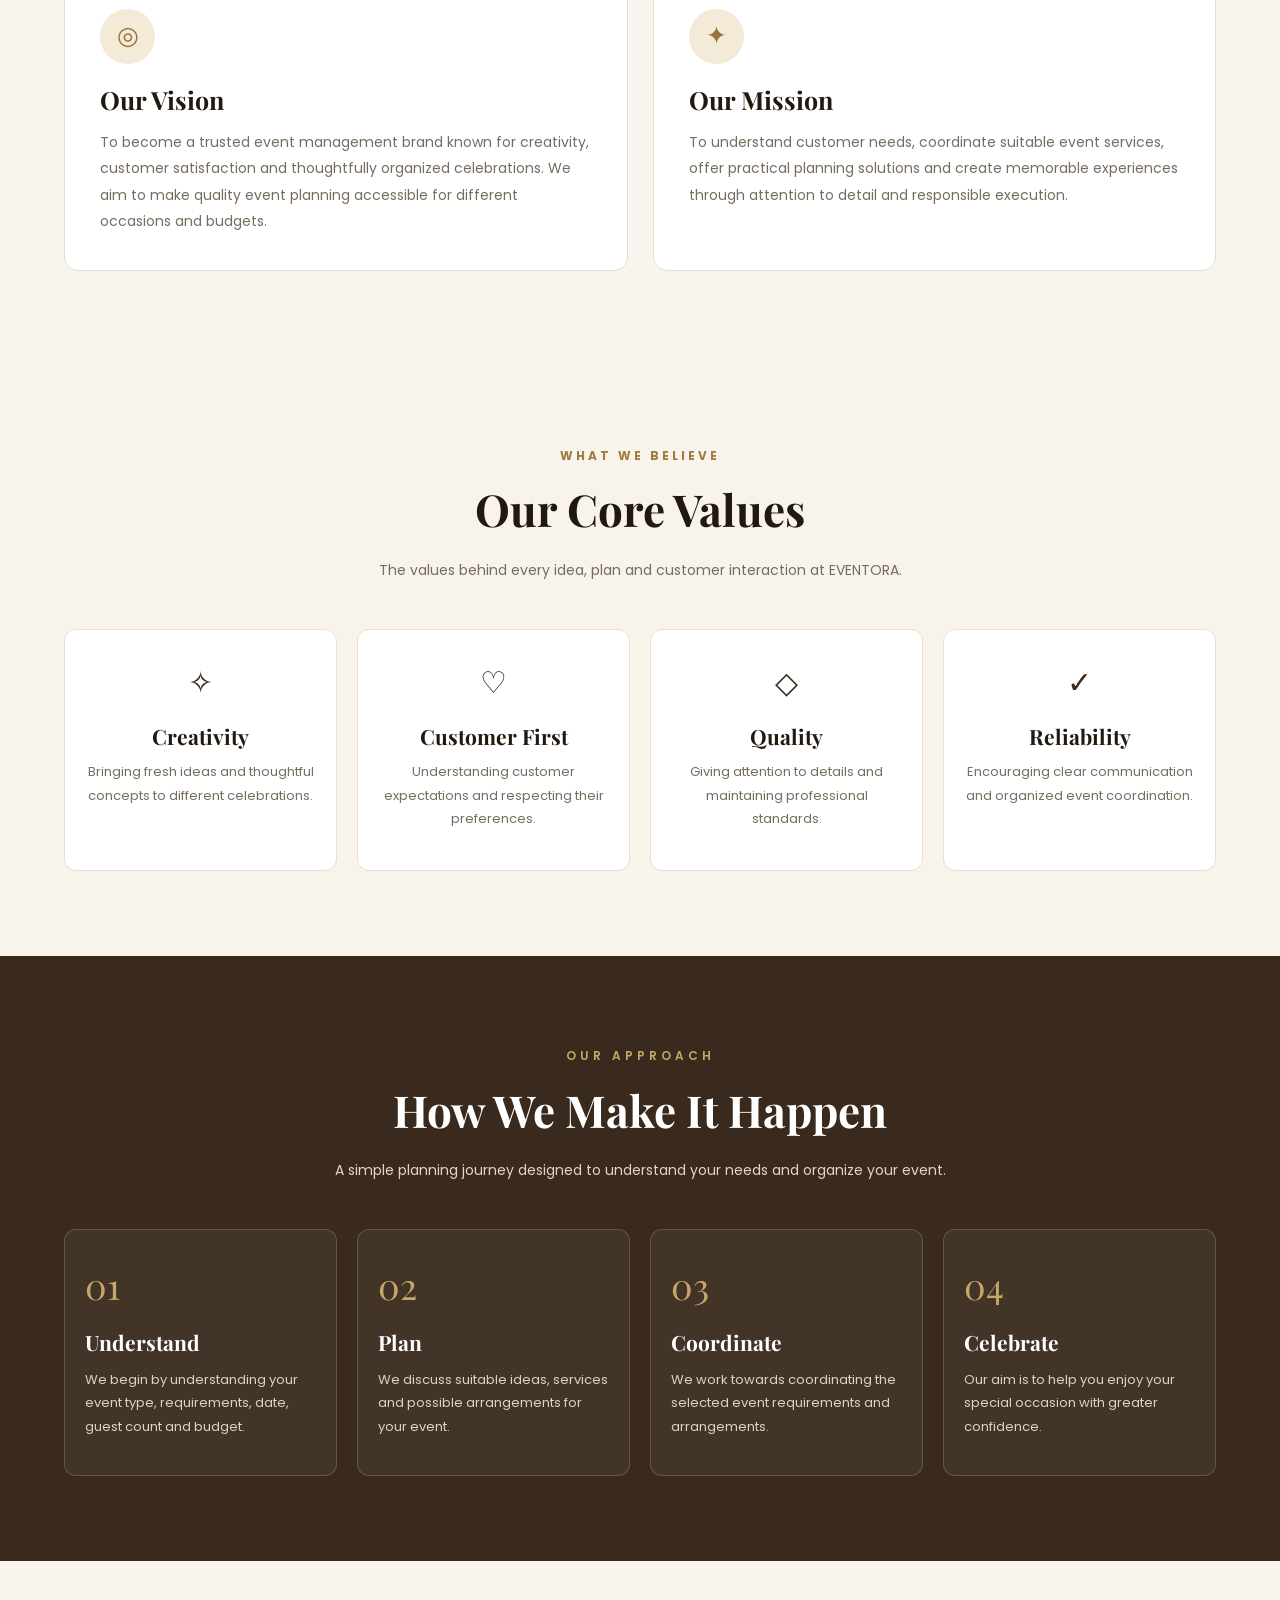
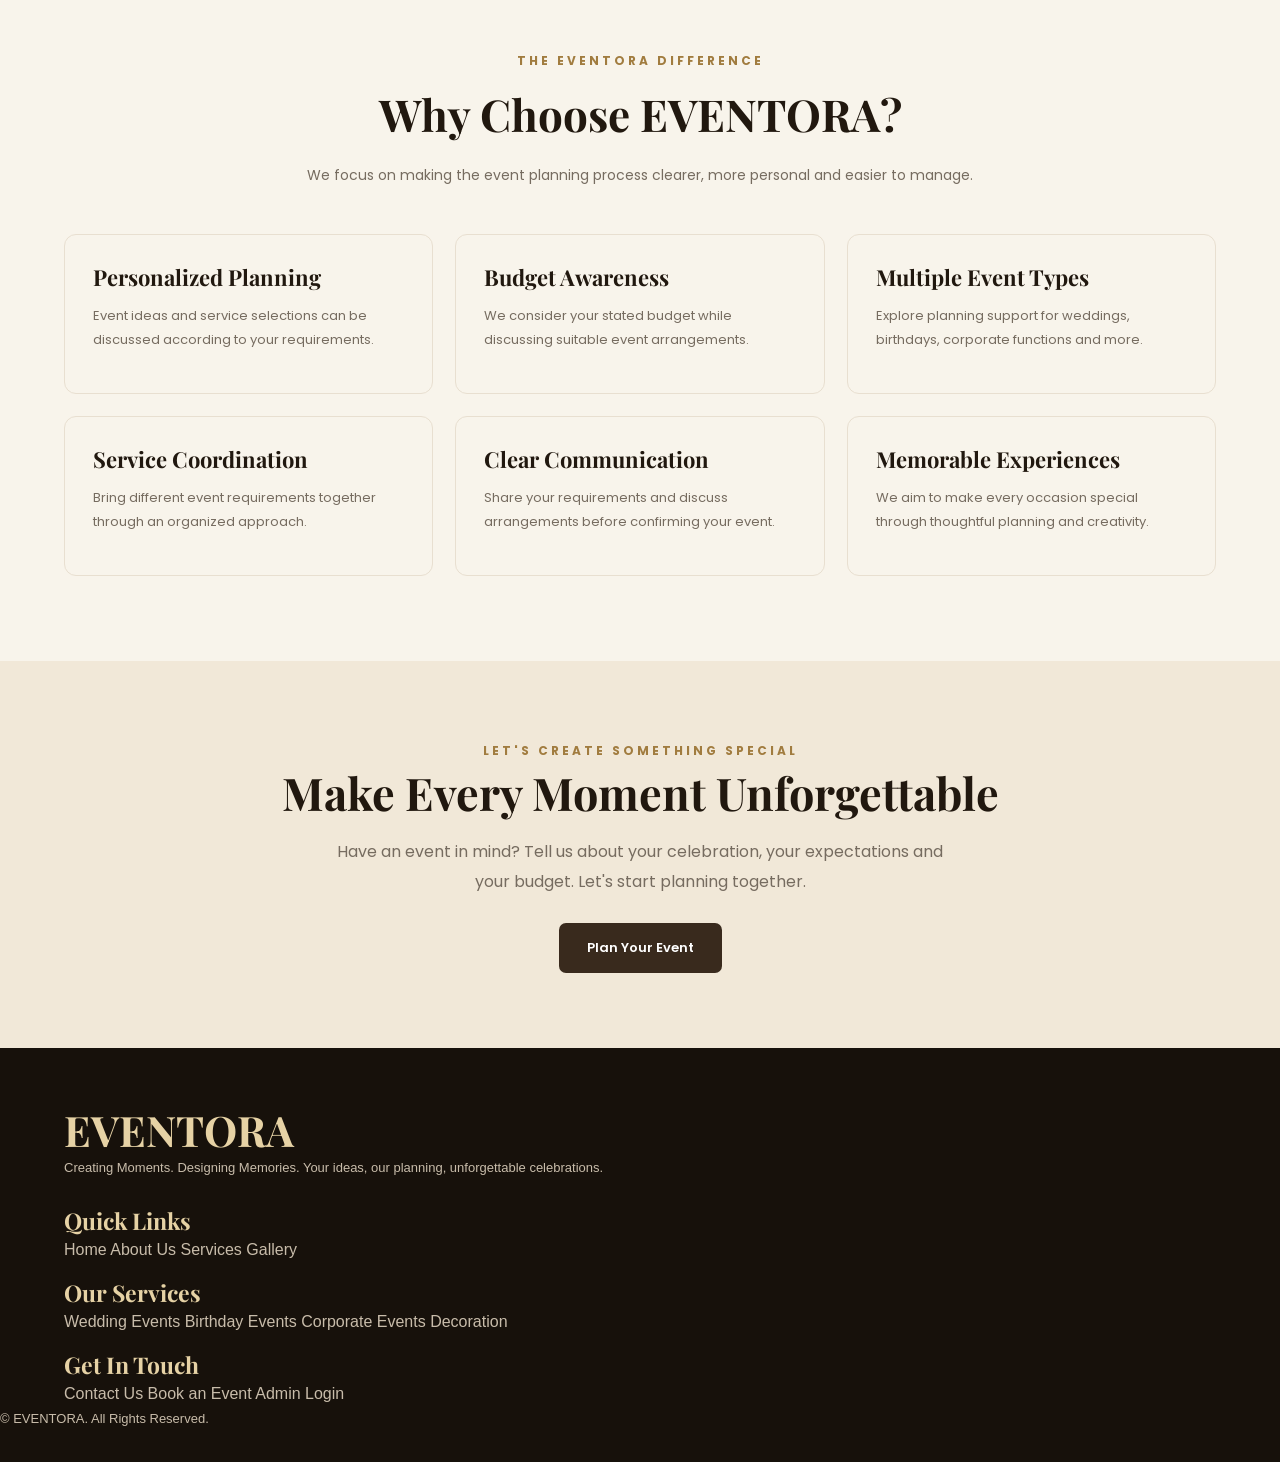
==== commit bc2f2211: "Update about.html" ====
--- a/about.html
+++ b/about.html
@@ -2,312 +2,816 @@
 <!DOCTYPE html>
 <html lang="en">
 <head>
-  <meta charset="UTF-8">
-  <meta name="viewport" content="width=device-width, initial-scale=1.0">
-
-  <meta name="description" content="Discover EVENTORA, a Bengaluru-based event management team creating memorable weddings, celebrations, corporate events and special occasions.">
-
-  <meta name="keywords" content="EVENTORA, event management Bengaluru, wedding planners, birthday events, corporate events, event organizers Karnataka">
-
-  <meta name="author" content="EVENTORA">
-
-  <meta name="theme-color" content="#101010">
-
-  <title>About EVENTORA | Creating Moments, Designing Memories</title>
-
-  <link rel="preconnect" href="https://fonts.googleapis.com">
-  <link rel="preconnect" href="https://fonts.gstatic.com" crossorigin>
-  <link href="https://fonts.googleapis.com/css2?family=DM+Sans:wght@400;500;600;700&family=Playfair+Display:wght@500;600;700&display=swap" rel="stylesheet">
-
-  <link rel="stylesheet" href="css/style.css">
-  <link rel="stylesheet" href="css/responsive.css">
-
-  <script src="js/script.js" defer></script>
+    <meta charset="UTF-8">
+    <meta name="viewport" content="width=device-width, initial-scale=1.0">
+
+    <title>About Us | EVENTORA - Creating Moments, Designing Memories</title>
+
+    <meta name="description" content="Discover EVENTORA, an event management company creating memorable weddings, birthdays, corporate events and celebrations in Bengaluru.">
+
+    <meta name="keywords" content="EVENTORA, event management Bengaluru, wedding planning, birthday events, corporate events">
+
+    <meta name="theme-color" content="#392a1d">
+
+    <link rel="preconnect" href="https://fonts.googleapis.com">
+    <link rel="preconnect" href="https://fonts.gstatic.com" crossorigin>
+
+    <link href="https://fonts.googleapis.com/css2?family=Playfair+Display:wght@500;600;700&family=Poppins:wght@300;400;500;600;700&display=swap" rel="stylesheet">
+
+    <link rel="stylesheet" href="css/style.css">
+    <link rel="stylesheet" href="css/responsive.css">
+
+    <style>
+        .about-royal {
+            --gold: #c7a66a;
+            --brown: #392a1d;
+            --cream: #f8f5ee;
+            --muted: #766c60;
+            font-family: 'Poppins', sans-serif;
+            color: var(--brown);
+        }
+
+        .about-royal h1,
+        .about-royal h2,
+        .about-royal h3 {
+            font-family: 'Playfair Display', serif;
+        }
+
+        .about-hero {
+            min-height: 460px;
+            display: flex;
+            align-items: center;
+            justify-content: center;
+            text-align: center;
+            padding: 80px 20px;
+            color: white;
+            background:
+                linear-gradient(rgba(38, 27, 18, .75), rgba(38, 27, 18, .72)),
+                url('https://images.unsplash.com/photo-1511795409834-ef04bbd61622?auto=format&fit=crop&w=1800&q=85') center/cover;
+        }
+
+        .about-hero-content {
+            max-width: 800px;
+        }
+
+        .about-eyebrow {
+            color: var(--gold);
+            letter-spacing: 4px;
+            font-size: 12px;
+            font-weight: 600;
+            text-transform: uppercase;
+        }
+
+        .about-hero h1 {
+            font-size: clamp(42px, 7vw, 68px);
+            line-height: 1.12;
+            margin: 18px 0;
+        }
+
+        .about-hero p {
+            max-width: 650px;
+            margin: auto;
+            color: #f1e9dd;
+            line-height: 1.9;
+            font-size: 16px;
+        }
+
+        .about-royal-section {
+            padding: 85px 0;
+        }
+
+        .about-inner {
+            width: min(1160px, 90%);
+            margin: auto;
+        }
+
+        .about-intro-grid {
+            display: grid;
+            grid-template-columns: 1fr 1fr;
+            gap: 55px;
+            align-items: center;
+        }
+
+        .about-intro-image img {
+            width: 100%;
+            height: 480px;
+            object-fit: cover;
+            border-radius: 16px;
+            box-shadow: 18px 18px 0 #e9dfcc;
+        }
+
+        .about-label {
+            color: #a17c3f;
+            letter-spacing: 3px;
+            font-size: 12px;
+            font-weight: 700;
+            text-transform: uppercase;
+        }
+
+        .about-intro h2,
+        .about-section-heading h2 {
+            font-size: clamp(32px, 4vw, 44px);
+            line-height: 1.2;
+            margin: 15px 0 20px;
+        }
+
+        .about-intro p,
+        .about-section-heading p {
+            color: var(--muted);
+            font-size: 14px;
+            line-height: 2;
+        }
+
+        .about-highlight {
+            margin-top: 25px;
+            padding: 18px 20px;
+            border-left: 4px solid var(--gold);
+            background: #f8f5ee;
+            line-height: 1.8;
+            font-weight: 500;
+        }
+
+        .about-values-section {
+            background: var(--cream);
+        }
+
+        .about-section-heading {
+            max-width: 700px;
+            margin: 0 auto 45px;
+            text-align: center;
+        }
+
+        .about-info-grid {
+            display: grid;
+            grid-template-columns: repeat(2, 1fr);
+            gap: 25px;
+        }
+
+        .about-info-card {
+            padding: 35px;
+            border: 1px solid #e8dfd0;
+            border-radius: 14px;
+            background: white;
+            transition: transform .25s, box-shadow .25s;
+        }
+
+        .about-info-card:hover {
+            transform: translateY(-6px);
+            box-shadow: 0 15px 35px rgba(57, 42, 29, .09);
+        }
+
+        .about-icon {
+            width: 55px;
+            height: 55px;
+            display: flex;
+            align-items: center;
+            justify-content: center;
+            border-radius: 50%;
+            background: #f4ead8;
+            color: #9a7439;
+            font-size: 25px;
+            margin-bottom: 20px;
+        }
+
+        .about-info-card h3 {
+            font-size: 25px;
+            margin-bottom: 12px;
+        }
+
+        .about-info-card p {
+            color: var(--muted);
+            font-size: 14px;
+            line-height: 1.9;
+            margin: 0;
+        }
+
+        .about-values-grid {
+            display: grid;
+            grid-template-columns: repeat(4, 1fr);
+            gap: 20px;
+        }
+
+        .about-value-card {
+            padding: 28px 20px;
+            text-align: center;
+            border: 1px solid #e8dfd0;
+            border-radius: 12px;
+            background: white;
+        }
+
+        .about-value-card span {
+            font-size: 30px;
+        }
+
+        .about-value-card h3 {
+            margin: 14px 0 10px;
+            font-size: 21px;
+        }
+
+        .about-value-card p {
+            color: var(--muted);
+            font-size: 13px;
+            line-height: 1.8;
+        }
+
+        .about-process-section {
+            background: #392a1d;
+            color: white;
+        }
+
+        .about-process-section .about-section-heading h2 {
+            color: white;
+        }
+
+        .about-process-section .about-section-heading p {
+            color: #e1d5c4;
+        }
+
+        .about-process-grid {
+            display: grid;
+            grid-template-columns: repeat(4, 1fr);
+            gap: 20px;
+        }
+
+        .about-process-card {
+            padding: 25px 20px;
+            border: 1px solid rgba(255,255,255,.17);
+            border-radius: 12px;
+            background: rgba(255,255,255,.05);
+        }
+
+        .about-process-number {
+            color: var(--gold);
+            font-family: 'Playfair Display', serif;
+            font-size: 36px;
+        }
+
+        .about-process-card h3 {
+            font-size: 21px;
+            margin: 12px 0;
+            color: white;
+        }
+
+        .about-process-card p {
+            color: #ded2c1;
+            font-size: 13px;
+            line-height: 1.8;
+        }
+
+        .about-why-grid {
+            display: grid;
+            grid-template-columns: repeat(3, 1fr);
+            gap: 22px;
+        }
+
+        .about-why-card {
+            padding: 28px;
+            border: 1px solid #e8dfd0;
+            border-radius: 12px;
+        }
+
+        .about-why-card h3 {
+            font-size: 22px;
+            margin-bottom: 12px;
+        }
+
+        .about-why-card p {
+            color: var(--muted);
+            font-size: 13px;
+            line-height: 1.9;
+        }
+
+        .about-cta {
+            padding: 75px 20px;
+            text-align: center;
+            background: #f1e8d8;
+        }
+
+        .about-cta h2 {
+            font-size: clamp(32px, 5vw, 45px);
+            margin-bottom: 15px;
+        }
+
+        .about-cta p {
+            max-width: 620px;
+            margin: 0 auto 25px;
+            color: var(--muted);
+            line-height: 1.9;
+        }
+
+        .about-cta .about-btn {
+            display: inline-block;
+            padding: 14px 28px;
+            border-radius: 7px;
+            background: var(--brown);
+            color: white;
+            text-decoration: none;
+            font-size: 13px;
+            font-weight: 600;
+            transition: background .2s;
+        }
+
+        .about-cta .about-btn:hover {
+            background: #6a4d32;
+        }
+
+        @media(max-width: 900px) {
+            .about-intro-grid {
+                grid-template-columns: 1fr;
+                gap: 35px;
+            }
+
+            .about-values-grid,
+            .about-process-grid {
+                grid-template-columns: repeat(2, 1fr);
+            }
+
+            .about-why-grid {
+                grid-template-columns: repeat(2, 1fr);
+            }
+        }
+
+        @media(max-width: 600px) {
+            .about-hero {
+                min-height: 390px;
+            }
+
+            .about-hero h1 {
+                font-size: 42px;
+            }
+
+            .about-royal-section {
+                padding: 60px 0;
+            }
+
+            .about-intro-image img {
+                height: 320px;
+            }
+
+            .about-info-grid,
+            .about-values-grid,
+            .about-process-grid,
+            .about-why-grid {
+                grid-template-columns: 1fr;
+            }
+
+            .about-info-card {
+                padding: 25px;
+            }
+        }
+    </style>
 </head>
 
 <body>
 
-<!-- HEADER -->
-<header class="site-header">
-  <div class="container nav-container">
-
-    <a class="logo" href="index.html" aria-label="EVENTORA Home">
-      <span class="logo-mark">E</span>
-      <span>EVENTORA</span>
-    </a>
-
-    <button
-      class="menu-toggle"
-      id="menuToggle"
-      aria-label="Open navigation"
-      aria-expanded="false"
-      aria-controls="navLinks"
-      type="button"
-    >
-      <span></span>
-      <span></span>
-      <span></span>
-    </button>
-
-    <nav class="nav-links" id="navLinks" aria-label="Main navigation">
-      <a href="index.html">Home</a>
-      <a class="active" href="about.html" aria-current="page">About</a>
-      <a href="services.html">Services</a>
-      <a href="gallery.html">Gallery</a>
-      <a href="contact.html">Contact</a>
-      <a class="nav-book" href="booking.html">Book an Event</a>
-    </nav>
-
-  </div>
-</header>
-
-<main>
-
-  <!-- ABOUT BANNER -->
-  <section class="page-banner about-banner">
-    <div class="container">
-
-      <p class="eyebrow">THE STORY BEHIND EVENTORA</p>
-
-      <h1>About <span>EVENTORA</span></h1>
-
-      <p>
-        Creating extraordinary experiences through thoughtful planning,
-        creativity and unforgettable moments.
-      </p>
-
-      <div class="breadcrumbs">
-        <a href="index.html">Home</a> / About Us
-      </div>
-
-    </div>
-  </section>
-
-
-  <!-- WHO WE ARE -->
-  <section class="section-padding">
-    <div class="container about-grid">
-
-      <div class="about-image">
-        <img
-          src="https://images.unsplash.com/photo-1507504031003-b417219a0fde?auto=format&fit=crop&w=1000&q=85"
-          alt="Beautifully arranged event venue with elegant decorations"
-          loading="lazy"
-        >
-        <div class="image-caption">Every detail matters.</div>
-      </div>
-
-      <div class="about-copy">
-
-        <p class="eyebrow">WHO WE ARE</p>
-
-        <h2 class="section-title">
-          Turning Ideas Into <span>Unforgettable Experiences</span>
-        </h2>
-
-        <p class="body-text">
-          EVENTORA is an event management organization based in
-          Bengaluru, Karnataka. We believe that every celebration
-          has a story, and every special occasion deserves to be
-          planned with creativity, care and attention.
-        </p>
-
-        <p class="body-text">
-          From beautiful weddings and birthday celebrations to
-          corporate gatherings and special events, we aim to bring
-          our clients' ideas to life through thoughtful planning
-          and organized coordination.
-        </p>
-
-        <p class="body-text">
-          Our approach is simple: understand your vision, respect
-          your budget, plan every detail and help make your special
-          moments truly memorable.
-        </p>
-
-        <a href="services.html" class="btn btn-gold">
-          Explore Our Services
-        </a>
-
-      </div>
-
-    </div>
-  </section>
-
-
-  <!-- VISION AND MISSION -->
-  <section class="section-padding section-dark">
-    <div class="container">
-
-      <div class="section-heading center">
-        <p class="eyebrow">OUR PURPOSE</p>
-
-        <h2 class="section-title">
-          Our Vision & <span>Mission</span>
-        </h2>
-
-        <p class="body-text">
-          The principles that inspire everything we plan and create.
-        </p>
-      </div>
-
-      <div class="two-card-grid">
-
-        <article class="info-card">
-          <div class="feature-icon">◎</div>
-
-          <h3>Our Vision</h3>
-
-          <p>
-            To become a trusted event management organization
-            recognized for creative ideas, meaningful experiences,
-            quality planning and dependable event coordination.
-          </p>
-        </article>
-
-        <article class="info-card">
-          <div class="feature-icon">✦</div>
-
-          <h3>Our Mission</h3>
-
-          <p>
-            To understand every client's vision and transform
-            their ideas into memorable occasions through creativity,
-            careful preparation and professional service.
-          </p>
-        </article>
-
-      </div>
-
-    </div>
-  </section>
-
-
-  <!-- OUR VALUES -->
-  <section class="section-padding">
-    <div class="container">
-
-      <div class="section-heading center">
-        <p class="eyebrow">WHAT MAKES US DIFFERENT</p>
-
-        <h2 class="section-title">
-          Values That Shape <span>Our Work</span>
-        </h2>
-
-        <p class="body-text">
-          Every successful event begins with the right values.
-        </p>
-      </div>
-
-      <div class="feature-grid">
-
-        <div class="feature">
-          <div class="feature-icon">◇</div>
-          <h3>Creativity</h3>
-          <p>
-            Fresh ideas and thoughtful concepts for every
-            celebration and occasion.
-          </p>
+    <!-- HEADER -->
+    <header class="header">
+        <div class="container navbar">
+
+            <a href="index.html" class="logo">EVENTORA</a>
+
+            <button class="menu-toggle"
+                    id="menuToggle"
+                    type="button"
+                    aria-label="Toggle navigation"
+                    aria-expanded="false">
+                ☰
+            </button>
+
+            <nav class="nav-links">
+                <a href="index.html">Home</a>
+                <a href="about.html" class="active" aria-current="page">About</a>
+                <a href="services.html">Services</a>
+                <a href="gallery.html">Gallery</a>
+                <a href="booking.html">Book Event</a>
+                <a href="contact.html">Contact</a>
+            </nav>
+
         </div>
-
-        <div class="feature">
-          <div class="feature-icon">◎</div>
-          <h3>Reliability</h3>
-          <p>
-            Clear communication, organized preparation and
-            responsible coordination.
-          </p>
+    </header>
+
+
+    <main class="about-royal">
+
+        <!-- HERO -->
+        <section class="about-hero">
+
+            <div class="about-hero-content">
+
+                <span class="about-eyebrow">Welcome to EVENTORA</span>
+
+                <h1>Our Story, Your Celebrations</h1>
+
+                <p>
+                    Creating Moments. Designing Memories.
+                    We bring your ideas to life through thoughtful
+                    planning, creative concepts and memorable
+                    celebrations.
+                </p>
+
+            </div>
+
+        </section>
+
+
+        <!-- COMPANY INTRODUCTION -->
+        <section class="about-royal-section">
+
+            <div class="about-inner about-intro-grid">
+
+                <div class="about-intro-image">
+                    <img
+                        src="https://images.unsplash.com/photo-1519167758481-83f550bb49b3?auto=format&fit=crop&w=1000&q=85"
+                        alt="Elegant event celebration setup"
+                        loading="lazy">
+                </div>
+
+                <div class="about-intro">
+
+                    <span class="about-label">Who We Are</span>
+
+                    <h2>Turning Your Special Ideas Into Unforgettable Experiences</h2>
+
+                    <p>
+                        EVENTORA is an event management brand focused on
+                        helping individuals, families and businesses plan
+                        meaningful celebrations and professional events.
+                    </p>
+
+                    <p>
+                        From weddings and birthday celebrations to
+                        corporate gatherings and special occasions,
+                        our approach is centred on understanding each
+                        customer's requirements and planning an event
+                        around their expectations.
+                    </p>
+
+                    <p>
+                        We bring together creative ideas, organized
+                        planning and event service coordination to make
+                        the event journey easier for our customers.
+                    </p>
+
+                    <div class="about-highlight">
+                        Our goal is simple: make every celebration
+                        meaningful, organized and memorable.
+                    </div>
+
+                </div>
+
+            </div>
+
+        </section>
+
+
+        <!-- VISION AND MISSION -->
+        <section class="about-royal-section about-values-section">
+
+            <div class="about-inner">
+
+                <div class="about-section-heading">
+
+                    <span class="about-label">Our Purpose</span>
+
+                    <h2>Vision and Mission</h2>
+
+                    <p>
+                        The principles that guide our approach to
+                        event planning and customer experiences.
+                    </p>
+
+                </div>
+
+                <div class="about-info-grid">
+
+                    <article class="about-info-card">
+
+                        <div class="about-icon">◎</div>
+
+                        <h3>Our Vision</h3>
+
+                        <p>
+                            To become a trusted event management brand
+                            known for creativity, customer satisfaction
+                            and thoughtfully organized celebrations.
+                            We aim to make quality event planning
+                            accessible for different occasions and budgets.
+                        </p>
+
+                    </article>
+
+                    <article class="about-info-card">
+
+                        <div class="about-icon">✦</div>
+
+                        <h3>Our Mission</h3>
+
+                        <p>
+                            To understand customer needs, coordinate
+                            suitable event services, offer practical
+                            planning solutions and create memorable
+                            experiences through attention to detail
+                            and responsible execution.
+                        </p>
+
+                    </article>
+
+                </div>
+
+            </div>
+
+        </section>
+
+
+        <!-- CORE VALUES -->
+        <section class="about-royal-section">
+
+            <div class="about-inner">
+
+                <div class="about-section-heading">
+
+                    <span class="about-label">What We Believe</span>
+
+                    <h2>Our Core Values</h2>
+
+                    <p>
+                        The values behind every idea, plan and
+                        customer interaction at EVENTORA.
+                    </p>
+
+                </div>
+
+                <div class="about-values-grid">
+
+                    <article class="about-value-card">
+                        <span>✧</span>
+                        <h3>Creativity</h3>
+                        <p>
+                            Bringing fresh ideas and thoughtful
+                            concepts to different celebrations.
+                        </p>
+                    </article>
+
+                    <article class="about-value-card">
+                        <span>♡</span>
+                        <h3>Customer First</h3>
+                        <p>
+                            Understanding customer expectations
+                            and respecting their preferences.
+                        </p>
+                    </article>
+
+                    <article class="about-value-card">
+                        <span>◇</span>
+                        <h3>Quality</h3>
+                        <p>
+                            Giving attention to details and
+                            maintaining professional standards.
+                        </p>
+                    </article>
+
+                    <article class="about-value-card">
+                        <span>✓</span>
+                        <h3>Reliability</h3>
+                        <p>
+                            Encouraging clear communication
+                            and organized event coordination.
+                        </p>
+                    </article>
+
+                </div>
+
+            </div>
+
+        </section>
+
+
+        <!-- HOW WE WORK -->
+        <section class="about-royal-section about-process-section">
+
+            <div class="about-inner">
+
+                <div class="about-section-heading">
+
+                    <span class="about-eyebrow">Our Approach</span>
+
+                    <h2>How We Make It Happen</h2>
+
+                    <p>
+                        A simple planning journey designed to
+                        understand your needs and organize your event.
+                    </p>
+
+                </div>
+
+                <div class="about-process-grid">
+
+                    <article class="about-process-card">
+                        <div class="about-process-number">01</div>
+                        <h3>Understand</h3>
+                        <p>
+                            We begin by understanding your event type,
+                            requirements, date, guest count and budget.
+                        </p>
+                    </article>
+
+                    <article class="about-process-card">
+                        <div class="about-process-number">02</div>
+                        <h3>Plan</h3>
+                        <p>
+                            We discuss suitable ideas, services
+                            and possible arrangements for your event.
+                        </p>
+                    </article>
+
+                    <article class="about-process-card">
+                        <div class="about-process-number">03</div>
+                        <h3>Coordinate</h3>
+                        <p>
+                            We work towards coordinating the
+                            selected event requirements and arrangements.
+                        </p>
+                    </article>
+
+                    <article class="about-process-card">
+                        <div class="about-process-number">04</div>
+                        <h3>Celebrate</h3>
+                        <p>
+                            Our aim is to help you enjoy your
+                            special occasion with greater confidence.
+                        </p>
+                    </article>
+
+                </div>
+
+            </div>
+
+        </section>
+
+
+        <!-- WHY CHOOSE US -->
+        <section class="about-royal-section">
+
+            <div class="about-inner">
+
+                <div class="about-section-heading">
+
+                    <span class="about-label">The EVENTORA Difference</span>
+
+                    <h2>Why Choose EVENTORA?</h2>
+
+                    <p>
+                        We focus on making the event planning process
+                        clearer, more personal and easier to manage.
+                    </p>
+
+                </div>
+
+                <div class="about-why-grid">
+
+                    <article class="about-why-card">
+                        <h3>Personalized Planning</h3>
+                        <p>
+                            Event ideas and service selections can be
+                            discussed according to your requirements.
+                        </p>
+                    </article>
+
+                    <article class="about-why-card">
+                        <h3>Budget Awareness</h3>
+                        <p>
+                            We consider your stated budget while
+                            discussing suitable event arrangements.
+                        </p>
+                    </article>
+
+                    <article class="about-why-card">
+                        <h3>Multiple Event Types</h3>
+                        <p>
+                            Explore planning support for weddings,
+                            birthdays, corporate functions and more.
+                        </p>
+                    </article>
+
+                    <article class="about-why-card">
+                        <h3>Service Coordination</h3>
+                        <p>
+                            Bring different event requirements
+                            together through an organized approach.
+                        </p>
+                    </article>
+
+                    <article class="about-why-card">
+                        <h3>Clear Communication</h3>
+                        <p>
+                            Share your requirements and discuss
+                            arrangements before confirming your event.
+                        </p>
+                    </article>
+
+                    <article class="about-why-card">
+                        <h3>Memorable Experiences</h3>
+                        <p>
+                            We aim to make every occasion special
+                            through thoughtful planning and creativity.
+                        </p>
+                    </article>
+
+                </div>
+
+            </div>
+
+        </section>
+
+
+        <!-- CALL TO ACTION -->
+        <section class="about-cta">
+
+            <div class="about-inner">
+
+                <span class="about-label">Let's Create Something Special</span>
+
+                <h2>Make Every Moment Unforgettable</h2>
+
+                <p>
+                    Have an event in mind? Tell us about your
+                    celebration, your expectations and your budget.
+                    Let's start planning together.
+                </p>
+
+                <a href="booking.html" class="about-btn">
+                    Plan Your Event
+                </a>
+
+            </div>
+
+        </section>
+
+    </main>
+
+
+    <!-- FOOTER -->
+    <footer class="footer">
+
+        <div class="container footer-container">
+
+            <div class="footer-column">
+
+                <h2>EVENTORA</h2>
+
+                <p>
+                    Creating Moments. Designing Memories.
+                    Your ideas, our planning, unforgettable celebrations.
+                </p>
+
+            </div>
+
+            <div class="footer-column">
+
+                <h3>Quick Links</h3>
+
+                <a href="index.html">Home</a>
+                <a href="about.html">About Us</a>
+                <a href="services.html">Services</a>
+                <a href="gallery.html">Gallery</a>
+
+            </div>
+
+            <div class="footer-column">
+
+                <h3>Our Services</h3>
+
+                <a href="services.html">Wedding Events</a>
+                <a href="services.html">Birthday Events</a>
+                <a href="services.html">Corporate Events</a>
+                <a href="services.html">Decoration</a>
+
+            </div>
+
+            <div class="footer-column">
+
+                <h3>Get In Touch</h3>
+
+                <a href="contact.html">Contact Us</a>
+                <a href="booking.html">Book an Event</a>
+                <a href="admin.html">Admin Login</a>
+
+            </div>
+
         </div>
 
-        <div class="feature">
-          <div class="feature-icon">✧</div>
-          <h3>Attention to Detail</h3>
-          <p>
-            Careful consideration of the little details that
-            make an event special.
-          </p>
+        <div class="footer-bottom">
+            <p>
+                © <span id="year"></span> EVENTORA.
+                All Rights Reserved.
+            </p>
         </div>
 
-        <div class="feature">
-          <div class="feature-icon">♡</div>
-          <h3>Customer Focus</h3>
-          <p>
-            Your ideas, preferences and expectations are
-            at the heart of our planning.
-          </p>
-        </div>
-
-      </div>
-
-    </div>
-  </section>
-
-
-  <!-- CALL TO ACTION -->
-  <section class="cta-section">
-    <div class="container cta-content">
-
-      <p class="eyebrow">LET'S CREATE SOMETHING SPECIAL</p>
-
-      <h2>Make Every Moment Unforgettable</h2>
-
-      <p>
-        Your vision deserves thoughtful planning.
-        Let's bring your next celebration to life.
-      </p>
-
-      <a href="booking.html" class="btn btn-gold">
-        Plan Your Event
-      </a>
-
-    </div>
-  </section>
-
-</main>
-
-
-<!-- FOOTER -->
-<footer class="site-footer">
-
-  <div class="container footer-grid">
-
-    <div>
-      <a class="logo footer-logo" href="index.html">
-        <span class="logo-mark">E</span>
-        <span>EVENTORA</span>
-      </a>
-
-      <p>
-        Creating Moments. Designing Memories.
-        Thoughtful event planning in Bengaluru, Karnataka.
-      </p>
-    </div>
-
-    <div>
-      <h3>Quick Links</h3>
-      <a href="index.html">Home</a>
-      <a href="about.html">About Us</a>
-      <a href="services.html">Services</a>
-      <a href="gallery.html">Gallery</a>
-      <a href="booking.html">Booking</a>
-    </div>
-
-    <div>
-      <h3>Contact</h3>
-      <p>Bengaluru, Karnataka, India</p>
-      <a href="contact.html">Contact Us</a>
-    </div>
-
-  </div>
-
-  <div class="footer-bottom">
-    <p>
-      © <span id="year"></span> EVENTORA.
-      All rights reserved.
-    </p>
-  </div>
-
-</footer>
+    </footer>
+
+
+    <script src="js/script.js"></script>
 
 </body>
 </html>
+
--- a/css/style.css
+++ b/css/style.css
@@ -1,1076 +1,806 @@
 
-/* =========================================
-   EVENTORA - PREMIUM MAIN STYLESHEET
-   ========================================= */
+/* =====================================================
+   EVENTORA - ROYAL PREMIUM WEBSITE DESIGN
+   File: css/style.css
+   Theme: Royal Cream | Champagne Gold | Dark Brown
+===================================================== */
+
+/* =========================
+   1. ROOT VARIABLES
+========================= */
 
 :root {
-  --gold: #c9a45c;
-  --gold-light: #e5cd98;
-  --black: #101010;
-  --dark: #171717;
-  --dark-card: #202020;
-  --cream: #f8f5ef;
-  --white: #ffffff;
-  --muted: #a9a9a9;
-  --text: #292929;
-  --border: rgba(201, 164, 92, 0.25);
-
-  --heading: "Playfair Display", Georgia, serif;
-  --body: "DM Sans", Arial, sans-serif;
-
-  --transition: all 0.3s ease;
-  --shadow: 0 15px 40px rgba(0,0,0,0.10);
-}
-
-/* RESET */
+    --primary: #21180f;
+    --secondary: #382719;
+    --gold: #c5a15b;
+    --light-gold: #e6d2a5;
+    --cream: #f8f4eb;
+    --white: #fffdf8;
+    --text: #40372d;
+    --muted: #81766a;
+    --border: #e8dfd0;
+    --success: #287a50;
+    --danger: #b43b35;
+    --shadow: 0 8px 25px rgba(33, 24, 15, 0.08);
+    --transition: all 0.3s ease;
+}
+
+/* =========================
+   2. GLOBAL RESET
+========================= */
 
 * {
-  margin: 0;
-  padding: 0;
-  box-sizing: border-box;
+    margin: 0;
+    padding: 0;
+    box-sizing: border-box;
 }
 
 html {
-  scroll-behavior: smooth;
+    scroll-behavior: smooth;
 }
 
 body {
-  font-family: var(--body);
-  color: var(--text);
-  background: var(--cream);
-  line-height: 1.7;
-  overflow-x: hidden;
+    font-family: 'DM Sans', sans-serif;
+    background: var(--cream);
+    color: var(--text);
+    line-height: 1.7;
 }
 
 img {
-  display: block;
-  max-width: 100%;
+    max-width: 100%;
+    display: block;
 }
 
 a {
-  text-decoration: none;
-  color: inherit;
+    color: inherit;
+    text-decoration: none;
 }
 
 button,
 input,
 select,
 textarea {
-  font: inherit;
-}
+    font: inherit;
+}
+
+button {
+    cursor: pointer;
+}
+
+ul {
+    list-style: none;
+}
+
+.container {
+    width: min(1180px, 90%);
+    margin: auto;
+}
+
+section {
+    scroll-margin-top: 100px;
+}
+
+/* =========================
+   3. TYPOGRAPHY
+========================= */
+
+h1,
+h2,
+h3,
+h4,
+h5 {
+    font-family: 'Playfair Display', serif;
+    color: var(--primary);
+    line-height: 1.3;
+}
+
+h1 {
+    font-size: clamp(36px, 5vw, 58px);
+}
+
+h2 {
+    font-size: clamp(28px, 4vw, 42px);
+}
+
+h3 {
+    font-size: 23px;
+}
+
+p {
+    margin-bottom: 12px;
+    color: var(--muted);
+}
+
+.text-center {
+    text-align: center;
+}
+
+/* =========================
+   4. HEADER AND NAVIGATION
+========================= */
+
+.header {
+    position: sticky;
+    top: 0;
+    z-index: 1000;
+    width: 100%;
+    background: rgba(248, 244, 235, 0.97);
+    border-bottom: 1px solid rgba(197, 161, 91, 0.4);
+    backdrop-filter: blur(12px);
+}
+
+.header .container {
+    min-height: 82px;
+    display: flex;
+    justify-content: space-between;
+    align-items: center;
+    gap: 20px;
+}
+
+.logo {
+    font-family: 'Playfair Display', serif;
+    font-size: 28px;
+    font-weight: 700;
+    letter-spacing: 3px;
+    color: var(--primary);
+    white-space: nowrap;
+}
+
+.navbar {
+    display: flex;
+    align-items: center;
+    gap: 25px;
+}
+
+.navbar a {
+    color: var(--primary);
+    font-size: 13px;
+    font-weight: 600;
+    transition: var(--transition);
+}
+
+.navbar a:hover,
+.navbar a.active {
+    color: #a77c35;
+}
+
+/* =========================
+   5. BUTTONS
+========================= */
 
 button,
-a {
-  -webkit-tap-highlight-color: transparent;
-}
-
-.container {
-  width: min(1160px, 90%);
-  margin: 0 auto;
-}
-
-.section-padding {
-  padding: 100px 0;
-}
-
-.section-dark {
-  background: var(--black);
-  color: var(--white);
-}
-
-.center {
-  text-align: center;
+.btn,
+.button {
+    transition: var(--transition);
+}
+
+.btn,
+.button {
+    display: inline-block;
+    padding: 13px 25px;
+    border: 1px solid var(--gold);
+    border-radius: 3px;
+    background: var(--primary);
+    color: var(--light-gold);
+    font-weight: 700;
+    font-size: 13px;
+    text-align: center;
+}
+
+.btn:hover,
+.button:hover {
+    background: var(--gold);
+    color: var(--primary);
+}
+
+.btn-primary {
+    background: var(--gold);
+    color: var(--primary);
+}
+
+.btn-primary:hover {
+    background: var(--primary);
+    color: var(--light-gold);
+}
+
+.btn-outline {
+    background: transparent;
+    color: var(--primary);
+}
+
+.btn-outline:hover {
+    background: var(--primary);
+    color: white;
+}
+
+/* =========================
+   6. PAGE HERO SECTIONS
+========================= */
+
+.page-hero,
+.about-hero,
+.services-hero,
+.gallery-hero,
+.contact-hero {
+    min-height: 320px;
+    display: flex;
+    align-items: center;
+    justify-content: center;
+    text-align: center;
+    padding: 70px 5%;
+    background:
+        linear-gradient(rgba(33, 24, 15, 0.78), rgba(33, 24, 15, 0.78)),
+        url("https://images.unsplash.com/photo-1519167758481-83f550bb49b3?auto=format&fit=crop&w=1600&q=85")
+        center/cover no-repeat;
+    color: white;
+}
+
+.page-hero h1,
+.about-hero h1,
+.services-hero h1,
+.gallery-hero h1,
+.contact-hero h1 {
+    color: var(--light-gold);
+    margin-bottom: 15px;
+}
+
+.page-hero p,
+.about-hero p,
+.services-hero p,
+.gallery-hero p,
+.contact-hero p {
+    color: #f2e8d8;
+}
+
+/* =========================
+   7. COMMON SECTION STYLES
+========================= */
+
+.section,
+.about-section,
+.services-section,
+.gallery-section,
+.contact-section {
+    padding: 80px 0;
 }
 
 .section-heading {
-  margin-bottom: 50px;
-}
-
-.eyebrow {
-  color: var(--gold);
-  font-size: 0.75rem;
-  font-weight: 700;
-  letter-spacing: 3px;
-  margin-bottom: 15px;
-  text-transform: uppercase;
-}
-
-.section-title {
-  font-family: var(--heading);
-  font-size: clamp(2rem, 4vw, 3.2rem);
-  line-height: 1.25;
-  font-weight: 600;
-  margin-bottom: 20px;
-}
-
-.section-title span,
-.hero h1 span,
-.page-banner h1 span {
-  color: var(--gold);
-}
-
-.body-text {
-  color: #686868;
-  margin-bottom: 20px;
-  line-height: 1.9;
-}
-
-.section-dark .body-text {
-  color: #bdbdbd;
-}
-
-
-/* =========================================
-   HEADER AND NAVIGATION
-   ========================================= */
-
-.site-header {
-  background: rgba(16,16,16,0.97);
-  backdrop-filter: blur(12px);
-  color: var(--white);
-  position: sticky;
-  top: 0;
-  z-index: 1000;
-  border-bottom: 1px solid var(--border);
-  box-shadow: 0 5px 25px rgba(0,0,0,0.15);
-}
-
-.nav-container {
-  min-height: 85px;
-  display: flex;
-  align-items: center;
-  justify-content: space-between;
-  gap: 30px;
-}
-
-.logo {
-  display: inline-flex;
-  align-items: center;
-  gap: 13px;
-  color: var(--white);
-  font-size: 1.4rem;
-  font-weight: 700;
-  letter-spacing: 3px;
-  line-height: 1.1;
-}
-
-.logo-mark {
-  width: 45px;
-  height: 45px;
-  border: 1px solid var(--gold);
-  color: var(--gold);
-  display: grid;
-  place-items: center;
-  font-family: var(--heading);
-  font-size: 1.9rem;
-  transition: var(--transition);
-}
-
-.logo:hover .logo-mark {
-  background: var(--gold);
-  color: var(--black);
-  transform: rotate(5deg);
-}
-
-.logo small {
-  display: block;
-  color: var(--gold);
-  font-size: 0.63rem;
-  letter-spacing: 4px;
-  margin-top: 5px;
-}
-
-.nav-links {
-  display: flex;
-  align-items: center;
-  gap: 28px;
-}
-
-.nav-links a {
-  font-size: 0.88rem;
-  color: #e5e5e5;
-  transition: var(--transition);
-  position: relative;
-}
-
-.nav-links a:not(.nav-book)::after {
-  content: "";
-  position: absolute;
-  width: 0;
-  height: 2px;
-  background: var(--gold);
-  left: 0;
-  bottom: -7px;
-  transition: var(--transition);
-}
-
-.nav-links a:hover::after,
-.nav-links a.active::after {
-  width: 100%;
-}
-
-.nav-links a:hover,
-.nav-links a.active {
-  color: var(--gold);
-}
-
-.nav-links .nav-book {
-  border: 1px solid var(--gold);
-  padding: 11px 19px;
-  color: var(--gold);
-  transition: var(--transition);
-}
-
-.nav-links .nav-book:hover,
-.nav-links .nav-book.active {
-  background: var(--gold);
-  color: var(--black);
-}
-
-.menu-toggle {
-  display: none;
-  background: none;
-  border: 0;
-  cursor: pointer;
-  padding: 8px;
-}
-
-.menu-toggle span {
-  display: block;
-  width: 25px;
-  height: 2px;
-  background: var(--gold);
-  margin: 5px;
-}
-
-
-/* =========================================
-   BUTTONS
-   ========================================= */
-
-.btn {
-  display: inline-flex;
-  justify-content: center;
-  align-items: center;
-  min-height: 50px;
-  padding: 13px 27px;
-  font-weight: 700;
-  font-size: 0.85rem;
-  letter-spacing: 0.5px;
-  border: 1px solid transparent;
-  cursor: pointer;
-  transition: var(--transition);
-  gap: 8px;
-}
-
-.btn-gold {
-  color: var(--black);
-  background: linear-gradient(135deg, var(--gold-light), var(--gold));
-}
-
-.btn-gold:hover {
-  background: var(--gold-light);
-  transform: translateY(-3px);
-  box-shadow: 0 10px 25px rgba(201,164,92,0.25);
-}
-
-.btn-outline {
-  color: var(--white);
-  border-color: var(--gold);
-  background: transparent;
-}
-
-.btn-outline:hover {
-  background: var(--gold);
-  color: var(--black);
-  transform: translateY(-3px);
-}
-
-.btn-full {
-  width: 100%;
-}
-
-.text-link {
-  display: inline-block;
-  color: var(--gold);
-  font-size: 0.88rem;
-  font-weight: 700;
-  margin-top: 12px;
-  transition: var(--transition);
-}
-
-.text-link:hover {
-  color: var(--gold-light);
-  transform: translateX(4px);
-}
-
-
-/* =========================================
-   HOME HERO
-   ========================================= */
-
-.hero {
-  min-height: 690px;
-  position: relative;
-  display: flex;
-  align-items: center;
-  color: var(--white);
-  background:
-    url("https://images.unsplash.com/photo-1519167758481-83f550bb49b3?auto=format&fit=crop&w=2000&q=90")
-    center/cover no-repeat;
-}
-
-.hero-overlay {
-  position: absolute;
-  inset: 0;
-  background:
-    linear-gradient(
-      90deg,
-      rgba(0,0,0,0.91),
-      rgba(0,0,0,0.67),
-      rgba(0,0,0,0.25)
-    );
-}
-
-.hero-content {
-  position: relative;
-  z-index: 1;
-  padding-top: 85px;
-  padding-bottom: 85px;
-  animation: fadeUp 1s ease;
-}
-
-.hero h1 {
-  font-family: var(--heading);
-  font-size: clamp(2.8rem, 6vw, 5.2rem);
-  line-height: 1.13;
-  max-width: 850px;
-  margin-bottom: 25px;
-  letter-spacing: -1px;
-}
-
-.hero-description {
-  color: #dedede;
-  max-width: 560px;
-  font-size: 1.05rem;
-  margin-bottom: 32px;
-}
-
-.hero-buttons {
-  display: flex;
-  gap: 15px;
-  flex-wrap: wrap;
-}
-
-.hero-location {
-  margin-top: 45px;
-  color: var(--gold-light);
-  font-size: 0.8rem;
-  letter-spacing: 1.5px;
-}
-
-
-/* =========================================
-   INTRODUCTION
-   ========================================= */
-
-.intro {
-  background: var(--cream);
-}
-
-.intro-grid {
-  display: grid;
-  grid-template-columns: 1fr 1fr;
-  gap: 75px;
-  align-items: center;
-}
-
-
-/* =========================================
-   SERVICE CARDS
-   ========================================= */
-
-.card-grid {
-  display: grid;
-  grid-template-columns: repeat(3, 1fr);
-  gap: 28px;
+    text-align: center;
+    margin-bottom: 45px;
+}
+
+.section-heading h2 {
+    margin-bottom: 15px;
+}
+
+.section-heading p {
+    max-width: 700px;
+    margin: auto;
+}
+
+/* =========================
+   8. CARDS
+========================= */
+
+.card,
+.service-card,
+.feature-card,
+.about-card {
+    background: var(--white);
+    border: 1px solid var(--border);
+    border-radius: 6px;
+    overflow: hidden;
+    box-shadow: var(--shadow);
+    transition: var(--transition);
+}
+
+.card:hover,
+.service-card:hover,
+.feature-card:hover,
+.about-card:hover {
+    transform: translateY(-5px);
+    box-shadow: 0 15px 35px rgba(33, 24, 15, 0.12);
+}
+
+.card img,
+.service-card img,
+.feature-card img {
+    width: 100%;
+    height: 220px;
+    object-fit: cover;
+}
+
+.card-content,
+.service-card-content {
+    padding: 22px;
+}
+
+.card h3,
+.service-card h3 {
+    color: var(--primary);
+    margin-bottom: 10px;
+}
+
+/* =========================
+   9. SERVICE GRID
+========================= */
+
+.services-grid,
+.service-grid {
+    display: grid;
+    grid-template-columns: repeat(3, minmax(0, 1fr));
+    gap: 25px;
 }
 
 .service-card {
-  background: var(--dark-card);
-  border: 1px solid rgba(201,164,92,0.17);
-  overflow: hidden;
-  transition: var(--transition);
-}
-
-.service-card:hover {
-  transform: translateY(-9px);
-  border-color: var(--gold);
-  box-shadow: 0 15px 35px rgba(201,164,92,0.10);
-}
-
-.service-card img {
-  width: 100%;
-  height: 255px;
-  object-fit: cover;
-  transition: transform 0.6s;
-}
-
-.service-card:hover img {
-  transform: scale(1.07);
-}
-
-.service-card-content {
-  padding: 28px;
+    padding-bottom: 15px;
 }
 
 .service-card h3,
-.feature h3,
-.info-card h3 {
-  font-family: var(--heading);
-  font-size: 1.35rem;
-  margin-bottom: 10px;
-}
-
 .service-card p {
-  color: #bcbcbc;
-  font-size: 0.9rem;
-  margin-bottom: 10px;
-}
-
-.section-action {
-  margin-top: 45px;
-}
-
-
-/* =========================================
-   FEATURES
-   ========================================= */
-
-.feature-grid {
-  display: grid;
-  grid-template-columns: repeat(4, 1fr);
-  gap: 25px;
-  margin-top: 35px;
-}
-
-.feature {
-  text-align: center;
-  padding: 35px 22px;
-  border: 1px solid var(--border);
-  background: rgba(255,255,255,0.35);
-  transition: var(--transition);
-}
-
-.feature:hover {
-  transform: translateY(-7px);
-  border-color: var(--gold);
-  box-shadow: var(--shadow);
-}
-
-.feature-icon {
-  color: var(--gold);
-  font-size: 2.3rem;
-  margin-bottom: 15px;
-}
-
-.feature p {
-  color: #777;
-  font-size: 0.9rem;
-}
-
-.section-dark .feature p {
-  color: #bdbdbd;
-}
-
-.section-dark .feature {
-  background: var(--dark-card);
-  border-color: rgba(201,164,92,0.25);
-}
-
-.section-dark .feature:hover {
-  background: #252525;
-}
-
-
-/* =========================================
-   CTA SECTIONS
-   ========================================= */
-
-.cta-section {
-  background:
-    linear-gradient(rgba(12,12,12,0.86), rgba(12,12,12,0.88)),
-    url("https://images.unsplash.com/photo-1470229722913-7c0e2dbbafd3?auto=format&fit=crop&w=1800&q=85")
-    center/cover no-repeat;
-  color: var(--white);
-  text-align: center;
-  padding: 100px 0;
-}
-
-.cta-content h2 {
-  font-family: var(--heading);
-  font-size: clamp(2rem, 4vw, 3.3rem);
-  margin-bottom: 15px;
-}
-
-.cta-content p:not(.eyebrow) {
-  color: #d0d0d0;
-  margin-bottom: 28px;
-}
-
-
-/* =========================================
-   INNER PAGE BANNERS
-   ========================================= */
-
-.page-banner {
-  padding: 110px 0 95px;
-  color: var(--white);
-  background:
-    linear-gradient(rgba(0,0,0,0.78), rgba(0,0,0,0.78)),
-    url("https://images.unsplash.com/photo-1519167758481-83f550bb49b3?auto=format&fit=crop&w=1800&q=85")
-    center/cover no-repeat;
-}
-
-.page-banner h1 {
-  font-family: var(--heading);
-  font-size: clamp(2.5rem, 5vw, 4rem);
-  margin-bottom: 12px;
-}
-
-.page-banner p:not(.eyebrow) {
-  color: #ddd;
-}
-
-.breadcrumbs {
-  margin-top: 25px;
-  font-size: 0.82rem;
-  color: var(--gold);
-}
-
-.breadcrumbs a {
-  color: var(--white);
-}
-
-.about-banner {
-  background-position: center 40%;
-}
-
-.services-banner {
-  background-position: center;
-}
-
-.gallery-banner {
-  background-position: center 60%;
-}
-
-.booking-banner {
-  background-position: center;
-}
-
-.contact-banner {
-  background-position: center;
-}
-
-
-/* =========================================
-   ABOUT PAGE
-   ========================================= */
-
-.about-grid {
-  display: grid;
-  grid-template-columns: 1fr 1fr;
-  gap: 65px;
-  align-items: center;
-}
-
-.about-image {
-  position: relative;
-}
-
-.about-image img {
-  width: 100%;
-  height: 490px;
-  object-fit: cover;
-}
-
-.image-caption {
-  position: absolute;
-  right: -15px;
-  bottom: 25px;
-  background: var(--gold);
-  color: var(--black);
-  padding: 14px 22px;
-  font-weight: 700;
-}
-
-.two-card-grid {
-  display: grid;
-  grid-template-columns: repeat(2, 1fr);
-  gap: 25px;
-}
-
-.info-card {
-  padding: 40px;
-  background: var(--dark-card);
-  border: 1px solid var(--border);
-}
-
-.info-card p {
-  color: #bdbdbd;
-}
-
-
-/* =========================================
-   SERVICES PAGE
-   ========================================= */
-
-.service-list-grid {
-  display: grid;
-  grid-template-columns: repeat(2, 1fr);
-  gap: 25px;
-}
-
-.service-detail {
-  display: grid;
-  grid-template-columns: 42% 58%;
-  background: var(--white);
-  border: 1px solid #e9e2d4;
-  overflow: hidden;
-  transition: var(--transition);
-}
-
-.service-detail:hover {
-  box-shadow: var(--shadow);
-  transform: translateY(-4px);
-}
-
-.service-detail img {
-  width: 100%;
-  height: 100%;
-  min-height: 245px;
-  object-fit: cover;
-}
-
-.service-detail > div {
-  padding: 25px;
-}
-
-.service-number {
-  color: var(--gold);
-  font-size: 0.8rem;
-  font-weight: 700;
-  letter-spacing: 2px;
-}
-
-.service-detail h3 {
-  font-family: var(--heading);
-  font-size: 1.3rem;
-  margin: 7px 0 10px;
-}
-
-.service-detail p {
-  color: #747474;
-  font-size: 0.87rem;
-}
-
-
-/* =========================================
-   GALLERY PAGE
-   ========================================= */
-
-.gallery-filters {
-  display: flex;
-  justify-content: center;
-  gap: 12px;
-  flex-wrap: wrap;
-  margin-bottom: 35px;
-}
-
-.filter-btn {
-  background: transparent;
-  border: 1px solid var(--gold);
-  color: var(--text);
-  padding: 10px 20px;
-  cursor: pointer;
-  font-size: 0.85rem;
-  transition: var(--transition);
-}
-
-.filter-btn.active,
-.filter-btn:hover {
-  background: var(--gold);
-  color: var(--black);
-}
+    padding-left: 20px;
+    padding-right: 20px;
+}
+
+.service-card p {
+    font-size: 14px;
+}
+
+.service-card a {
+    display: inline-block;
+    margin: 10px 20px;
+    color: #987035;
+    font-weight: 700;
+}
+
+/* =========================
+   10. GALLERY
+========================= */
 
 .gallery-grid {
-  display: grid;
-  grid-template-columns: repeat(3, 1fr);
-  gap: 20px;
+    display: grid;
+    grid-template-columns: repeat(3, minmax(0, 1fr));
+    gap: 20px;
 }
 
 .gallery-item {
-  position: relative;
-  overflow: hidden;
-  min-height: 270px;
-  background: var(--black);
+    position: relative;
+    overflow: hidden;
+    border-radius: 5px;
+    background: var(--primary);
 }
 
 .gallery-item img {
-  width: 100%;
-  height: 300px;
-  object-fit: cover;
-  transition: transform 0.5s;
+    width: 100%;
+    height: 260px;
+    object-fit: cover;
+    transition: transform 0.4s ease;
 }
 
 .gallery-item:hover img {
-  transform: scale(1.08);
-}
-
-.gallery-item figcaption {
-  position: absolute;
-  left: 0;
-  right: 0;
-  bottom: 0;
-  padding: 35px 18px 16px;
-  color: var(--white);
-  font-weight: 600;
-  background: linear-gradient(transparent, rgba(0,0,0,0.8));
-}
-
-.gallery-item.hidden {
-  display: none;
-}
-
-.gallery-note {
-  color: #777;
-  font-size: 0.83rem;
-  text-align: center;
-  margin-top: 25px;
-}
-
-
-/* =========================================
-   BOOKING FORM
-   ========================================= */
-
-.booking-layout {
-  display: grid;
-  grid-template-columns: 0.8fr 1.2fr;
-  gap: 55px;
-  align-items: start;
-}
-
-.booking-info {
-  padding-top: 25px;
-}
-
-.booking-benefit {
-  display: flex;
-  gap: 17px;
-  margin: 30px 0;
-}
-
-.booking-benefit > span {
-  color: var(--gold);
-  font-family: var(--heading);
-  font-size: 1.6rem;
-}
-
-.booking-benefit h3 {
-  font-family: var(--heading);
-  font-size: 1.15rem;
-}
-
-.booking-benefit p {
-  color: #777;
-  font-size: 0.9rem;
-}
-
-.booking-contact {
-  border-top: 1px solid var(--border);
-  padding-top: 20px;
-  margin-top: 30px;
-}
-
-.booking-contact p {
-  color: #888;
-  font-size: 0.85rem;
-}
-
-.form-card {
-  padding: 40px;
-  background: var(--white);
-  border: 1px solid #e8dfcf;
-  box-shadow: 0 15px 45px rgba(0,0,0,0.05);
-}
-
-.form-card h2 {
-  font-family: var(--heading);
-  font-size: 1.8rem;
-  margin-bottom: 5px;
-}
-
-.form-intro {
-  color: #777;
-  font-size: 0.85rem;
-  margin-bottom: 25px;
-}
-
-.form-row {
-  display: grid;
-  grid-template-columns: 1fr 1fr;
-  gap: 18px;
+    transform: scale(1.06);
+}
+
+.gallery-filter,
+.filter-buttons {
+    display: flex;
+    justify-content: center;
+    flex-wrap: wrap;
+    gap: 12px;
+    margin-bottom: 35px;
+}
+
+.gallery-filter button,
+.filter-buttons button {
+    padding: 10px 20px;
+    border: 1px solid var(--gold);
+    background: transparent;
+    color: var(--primary);
+    border-radius: 3px;
+    font-size: 13px;
+}
+
+.gallery-filter button:hover,
+.gallery-filter button.active,
+.filter-buttons button:hover,
+.filter-buttons button.active {
+    background: var(--primary);
+    color: var(--light-gold);
+}
+
+/* =========================
+   11. BOOKING FORM
+========================= */
+
+.booking-section {
+    padding: 75px 0;
+}
+
+.booking-container {
+    max-width: 850px;
+    margin: auto;
+    background: var(--white);
+    border: 1px solid var(--border);
+    border-radius: 8px;
+    padding: 40px;
+    box-shadow: var(--shadow);
+}
+
+.booking-container h2 {
+    margin-bottom: 15px;
+}
+
+.booking-form {
+    display: grid;
+    grid-template-columns: repeat(2, minmax(0, 1fr));
+    gap: 20px;
 }
 
 .form-group {
-  margin-bottom: 19px;
-}
-
-.form-group label {
-  display: block;
-  font-size: 0.85rem;
-  font-weight: 700;
-  margin-bottom: 7px;
+    display: flex;
+    flex-direction: column;
+    gap: 7px;
+}
+
+.form-group.full-width {
+    grid-column: 1 / -1;
+}
+
+.form-group label,
+.booking-form label {
+    color: var(--primary);
+    font-size: 13px;
+    font-weight: 700;
 }
 
 .form-group input,
 .form-group select,
-.form-group textarea {
-  width: 100%;
-  padding: 13px 14px;
-  background: #fbfaf7;
-  border: 1px solid #ded8cc;
-  color: var(--text);
-  outline: none;
-  border-radius: 0;
-  transition: var(--transition);
+.form-group textarea,
+.booking-form input,
+.booking-form select,
+.booking-form textarea {
+    width: 100%;
+    padding: 13px 14px;
+    border: 1px solid #d9cdbb;
+    background: #fffefa;
+    border-radius: 4px;
+    color: var(--text);
+    outline: none;
+    transition: var(--transition);
 }
 
 .form-group input:focus,
 .form-group select:focus,
-.form-group textarea:focus {
-  border-color: var(--gold);
-  box-shadow: 0 0 0 3px rgba(201,164,92,0.12);
-}
-
-.form-group textarea {
-  resize: vertical;
-}
-
-.consent-label {
-  display: flex;
-  align-items: flex-start;
-  gap: 10px;
-  font-size: 0.82rem;
-  color: #666;
-  margin: 5px 0 20px;
-}
-
-.consent-label input {
-  margin-top: 5px;
-  accent-color: var(--gold);
+.form-group textarea:focus,
+.booking-form input:focus,
+.booking-form select:focus,
+.booking-form textarea:focus {
+    border-color: var(--gold);
+    box-shadow: 0 0 0 3px rgba(197, 161, 91, 0.15);
+}
+
+.form-group textarea,
+.booking-form textarea {
+    min-height: 130px;
+    resize: vertical;
+}
+
+.form-group input[type="checkbox"],
+.booking-form input[type="checkbox"] {
+    width: auto;
+    accent-color: var(--gold);
+}
+
+.booking-form button,
+.booking-form input[type="submit"] {
+    width: 100%;
+    grid-column: 1 / -1;
+    padding: 15px;
+    border: 1px solid var(--gold);
+    border-radius: 4px;
+    background: var(--primary);
+    color: var(--light-gold);
+    font-weight: 700;
+    cursor: pointer;
+}
+
+.booking-form button:hover,
+.booking-form input[type="submit"]:hover {
+    background: var(--gold);
+    color: var(--primary);
 }
 
 .form-message {
-  margin-top: 15px;
-  font-size: 0.9rem;
+    margin-top: 15px;
+    padding: 12px;
+    border-radius: 4px;
+    font-size: 13px;
+}
+
+.form-message.success {
+    background: #e5f2e9;
+    color: var(--success);
 }
 
 .form-message.error {
-  color: #b42318;
-}
-
-.form-message.success {
-  color: #187344;
-}
-
-.form-disclaimer {
-  margin-top: 12px;
-  color: #888;
-  font-size: 0.76rem;
-}
-
-
-/* =========================================
-   CONTACT PAGE
-   ========================================= */
+    background: #fbe8e6;
+    color: var(--danger);
+}
+
+/* =========================
+   12. CONTACT PAGE
+========================= */
 
 .contact-grid {
-  display: grid;
-  grid-template-columns: repeat(3, 1fr);
-  gap: 22px;
+    display: grid;
+    grid-template-columns: repeat(2, minmax(0, 1fr));
+    gap: 30px;
 }
 
 .contact-card {
-  text-align: center;
-  padding: 35px 20px;
-  background: var(--white);
-  border: 1px solid var(--border);
-  transition: var(--transition);
-}
-
-.contact-card:hover {
-  transform: translateY(-6px);
-  box-shadow: var(--shadow);
-  border-color: var(--gold);
-}
-
-.contact-icon {
-  color: var(--gold);
-  font-size: 2.1rem;
-  margin-bottom: 12px;
+    background: var(--white);
+    border: 1px solid var(--border);
+    padding: 30px;
+    border-radius: 6px;
+    box-shadow: var(--shadow);
 }
 
 .contact-card h3 {
-  font-family: var(--heading);
-  font-size: 1.25rem;
-  margin-bottom: 8px;
-}
-
-.contact-card p {
-  color: #777;
-  font-size: 0.9rem;
-}
-
-.contact-bottom {
-  display: grid;
-  grid-template-columns: 1fr 1fr;
-  gap: 50px;
-  align-items: center;
-  margin-top: 80px;
-}
-
-.map-placeholder {
-  min-height: 300px;
-  background: #e9e4d8;
-  display: flex;
-  flex-direction: column;
-  justify-content: center;
-  align-items: center;
-  text-align: center;
-  padding: 30px;
-}
-
-.map-pin {
-  color: var(--gold);
-  font-size: 3rem;
-}
-
-.map-placeholder h3 {
-  font-family: var(--heading);
-  font-size: 1.5rem;
-}
-
-.map-placeholder p {
-  color: #777;
-}
-
-
-/* =========================================
-   FOOTER
-   ========================================= */
-
-.site-footer {
-  background: #0b0b0b;
-  color: var(--white);
-  padding-top: 70px;
-}
-
-.footer-grid {
-  display: grid;
-  grid-template-columns: 1.5fr 1fr 1fr;
-  gap: 55px;
-  padding-bottom: 45px;
-}
-
-.footer-logo {
-  margin-bottom: 20px;
-}
-
-.footer-grid p {
-  color: #a9a9a9;
-  font-size: 0.87rem;
-  max-width: 340px;
-  margin-bottom: 10px;
-}
-
-.footer-grid h3 {
-  color: var(--gold);
-  font-family: var(--heading);
-  font-size: 1.15rem;
-  margin-bottom: 18px;
-}
-
-.footer-grid > div > a:not(.logo) {
-  display: block;
-  color: #bdbdbd;
-  font-size: 0.87rem;
-  margin: 9px 0;
-  transition: var(--transition);
-}
-
-.footer-grid a:hover {
-  color: var(--gold);
-}
-
-.footer-bottom {
-  border-top: 1px solid rgba(255,255,255,0.1);
-  padding: 20px 5%;
-  text-align: center;
-}
-
-.footer-bottom p {
-  color: #888;
-  font-size: 0.8rem;
-}
-
-
-/* =========================================
-   ANIMATIONS
-   ========================================= */
-
-@keyframes fadeUp {
-  from {
-    opacity: 0;
-    transform: translateY(25px);
-  }
-
-  to {
-    opacity: 1;
-    transform: translateY(0);
-  }
-}
-
-
-/* =========================================
-   ACCESSIBILITY
-   ========================================= */
+    margin-bottom: 15px;
+}
+
+.contact-card a {
+    color: #987035;
+    font-weight: 600;
+}
+
+.contact-card a:hover {
+    color: var(--primary);
+}
+
+.contact-info {
+    margin-bottom: 15px;
+}
+
+/* =========================
+   13. ABOUT PAGE
+========================= */
+
+.about-content {
+    display: grid;
+    grid-template-columns: repeat(2, minmax(0, 1fr));
+    align-items: center;
+    gap: 45px;
+}
+
+.about-content img {
+    width: 100%;
+    border-radius: 6px;
+    box-shadow: var(--shadow);
+}
+
+.about-content h2 {
+    margin-bottom: 18px;
+}
+
+.about-content p {
+    line-height: 1.9;
+}
+
+/* =========================
+   14. CTA SECTION
+========================= */
+
+.cta-section {
+    padding: 80px 20px;
+    text-align: center;
+    background: var(--primary);
+    color: white;
+}
+
+.cta-section h2 {
+    color: var(--light-gold);
+    margin-bottom: 15px;
+}
+
+.cta-section p {
+    color: #e4d9c8;
+    max-width: 650px;
+    margin: 0 auto 25px;
+}
+
+/* =========================
+   15. FOOTER
+========================= */
+
+.footer {
+    background: #17110b;
+    color: #e7ddce;
+    padding: 55px 0 20px;
+}
+
+.footer .container {
+    display: flex;
+    flex-direction: column;
+    gap: 15px;
+}
+
+.footer h2,
+.footer h3 {
+    color: var(--light-gold);
+}
+
+.footer p {
+    color: #c8bcaa;
+    font-size: 13px;
+}
+
+.footer a {
+    color: #c8bcaa;
+    transition: var(--transition);
+}
+
+.footer a:hover {
+    color: var(--gold);
+}
+
+/* =========================
+   16. LINKS AND UTILITIES
+========================= */
+
+.highlight {
+    color: #a77c35;
+}
+
+.gold-text {
+    color: var(--gold);
+}
+
+.bg-cream {
+    background: var(--cream);
+}
+
+.bg-dark {
+    background: var(--primary);
+}
+
+.rounded {
+    border-radius: 6px;
+}
+
+.shadow {
+    box-shadow: var(--shadow);
+}
+
+.hidden {
+    display: none;
+}
+
+/* =========================
+   17. ACCESSIBILITY
+========================= */
 
 a:focus-visible,
 button:focus-visible,
 input:focus-visible,
 select:focus-visible,
 textarea:focus-visible {
-  outline: 2px solid var(--gold);
-  outline-offset: 3px;
-}
-
-[hidden] {
-  display: none !important;
-}
-
-
-/* =========================================
-   REDUCED MOTION
-   ========================================= */
+    outline: 3px solid var(--gold);
+    outline-offset: 3px;
+}
+
+button:disabled {
+    opacity: 0.6;
+    cursor: not-allowed;
+}
+
+/* =========================
+   18. ANIMATIONS
+========================= */
+
+@keyframes fadeInUp {
+    from {
+        opacity: 0;
+        transform: translateY(20px);
+    }
+
+    to {
+        opacity: 1;
+        transform: translateY(0);
+    }
+}
+
+.animate-fade {
+    animation: fadeInUp 0.7s ease both;
+}
+
+/* =========================
+   19. RESPONSIVE FALLBACKS
+========================= */
+
+@media (max-width: 900px) {
+    .services-grid,
+    .service-grid,
+    .gallery-grid {
+        grid-template-columns: repeat(2, minmax(0, 1fr));
+    }
+
+    .about-content {
+        gap: 25px;
+    }
+}
+
+@media (max-width: 760px) {
+    .header .container {
+        min-height: 72px;
+        flex-wrap: wrap;
+    }
+
+    .navbar {
+        gap: 12px;
+        flex-wrap: wrap;
+    }
+
+    .contact-grid {
+        grid-template-columns: 1fr;
+    }
+
+    .booking-container {
+        padding: 25px 18px;
+    }
+
+    .booking-form {
+        grid-template-columns: 1fr;
+    }
+
+    .about-content {
+        grid-template-columns: 1fr;
+    }
+}
+
+@media (max-width: 520px) {
+    .container {
+        width: 92%;
+    }
+
+    .services-grid,
+    .service-grid,
+    .gallery-grid {
+        grid-template-columns: 1fr;
+    }
+
+    .section,
+    .about-section,
+    .services-section,
+    .gallery-section,
+    .contact-section {
+        padding: 55px 0;
+    }
+
+    .page-hero,
+    .about-hero,
+    .services-hero,
+    .gallery-hero,
+    .contact-hero {
+        min-height: 250px;
+        padding: 50px 5%;
+    }
+
+    .logo {
+        font-size: 24px;
+    }
+}
+
+/* =========================
+   20. REDUCED MOTION
+========================= */
 
 @media (prefers-reduced-motion: reduce) {
-  *,
-  *::before,
-  *::after {
-    scroll-behavior: auto !important;
-    animation-duration: 0.01ms !important;
-    transition-duration: 0.01ms !important;
-  }
-}
+    *,
+    *::before,
+    *::after {
+        scroll-behavior: auto !important;
+        animation-duration: 0.01ms !important;
+        transition-duration: 0.01ms !important;
+    }
+}
--- a/css/responsive.css
+++ b/css/responsive.css
@@ -1,269 +1,553 @@
 
-/* =========================================
-   EVENTORA - RESPONSIVE STYLES
-   Premium responsive design
-   ========================================= */
-
-/* TABLETS AND SMALL LAPTOPS */
-@media (max-width: 1000px) {
-  .nav-links {
-    gap: 15px;
-  }
-
-  .nav-links a {
-    font-size: 0.8rem;
-  }
-
-  .intro-grid,
-  .about-grid {
-    gap: 35px;
-  }
-
-  .service-list-grid {
-    grid-template-columns: 1fr;
-  }
-
-  .feature-grid {
-    grid-template-columns: repeat(2, 1fr);
-  }
-
-  .booking-layout {
-    gap: 30px;
-  }
-
-  .container {
-    width: 90%;
-  }
-}
-
-/* MOBILE AND TABLET */
-@media (max-width: 760px) {
-  .section-padding {
-    padding: 65px 0;
-  }
-
-  .nav-container {
-    min-height: 72px;
-    position: relative;
-  }
-
-  .menu-toggle {
-    display: block;
-  }
-
-  .nav-links {
-    display: none;
-    position: absolute;
-    top: 72px;
-    left: 0;
-    right: 0;
-    z-index: 1000;
-    background: #101010;
-    padding: 20px 5% 25px;
-    border-top: 1px solid var(--border);
-    flex-direction: column;
-    align-items: stretch;
-    gap: 0;
-  }
-
-  .nav-links.open {
-    display: flex;
-  }
-
-  .nav-links a {
-    padding: 13px 5px;
-    border-bottom: 1px solid rgba(255,255,255,0.08);
-    font-size: 0.95rem;
-  }
-
-  .nav-links .nav-book {
-    text-align: center;
-    margin-top: 12px;
-  }
-
-  .hero {
-    min-height: 590px;
-    background-position: 58% center;
-  }
-
-  .hero-overlay {
-    background: rgba(0,0,0,0.68);
-  }
-
-  .hero h1 {
-    font-size: clamp(2.5rem, 11vw, 4rem);
-  }
-
-  .hero p {
+/* =========================================================
+   EVENTORA - RESPONSIVE DESIGN
+   Royal Cream & Champagne Gold Theme
+   File: css/responsive.css
+========================================================= */
+
+/* ---------- RESPONSIVE FOUNDATION ---------- */
+
+* {
+    -webkit-tap-highlight-color: transparent;
+}
+
+html {
+    scroll-behavior: smooth;
+    scroll-padding-top: 90px;
+}
+
+img,
+video,
+iframe {
     max-width: 100%;
-  }
-
-  .intro-grid,
-  .about-grid,
-  .booking-layout,
-  .contact-bottom {
-    grid-template-columns: 1fr;
-  }
-
-  .intro-grid {
-    gap: 15px;
-  }
-
-  .card-grid {
-    grid-template-columns: 1fr;
-  }
-
-  .service-card img {
-    height: 260px;
-  }
-
-  .feature-grid {
-    grid-template-columns: repeat(2, 1fr);
-    gap: 13px;
-  }
-
-  .feature {
-    padding: 22px 12px;
-  }
-
-  .about-image img {
-    height: 350px;
-  }
-
-  .image-caption {
-    right: 0;
-  }
-
-  .two-card-grid {
-    grid-template-columns: 1fr;
-  }
-
-  .service-detail {
-    grid-template-columns: 1fr;
-  }
-
-  .service-detail img {
-    height: 230px;
-  }
-
-  .gallery-grid {
-    grid-template-columns: repeat(2, 1fr);
-    gap: 12px;
-  }
-
-  .gallery-item {
-    min-height: 190px;
-  }
-
-  .gallery-item img {
-    height: 210px;
-  }
-
-  .form-card {
-    padding: 25px 18px;
-  }
-
-  .contact-grid {
-    grid-template-columns: 1fr;
-  }
-
-  .footer-grid {
-    grid-template-columns: 1fr 1fr;
-    gap: 30px;
-  }
-
-  .footer-grid > div:first-child {
-    grid-column: 1 / -1;
-  }
-
-  .page-banner {
-    padding: 75px 0 65px;
-  }
-}
-
-/* SMALL MOBILE PHONES */
+}
+
+img {
+    height: auto;
+}
+
+button,
+input,
+select,
+textarea {
+    max-width: 100%;
+}
+
+.container,
+section,
+main {
+    min-width: 0;
+}
+
+body {
+    overflow-x: hidden;
+}
+
+/* ---------- LARGE DESKTOP ---------- */
+
+@media (min-width: 1400px) {
+
+    .container {
+        max-width: 1320px;
+        margin-left: auto;
+        margin-right: auto;
+    }
+
+    .section {
+        padding-top: 110px;
+        padding-bottom: 110px;
+    }
+
+    .hero {
+        min-height: 720px;
+    }
+}
+
+/* ---------- LAPTOPS ---------- */
+
+@media (max-width: 1199px) {
+
+    .container {
+        width: 92%;
+    }
+
+    .hero {
+        min-height: 600px;
+    }
+
+    .services-grid,
+    .service-grid {
+        grid-template-columns: repeat(3, minmax(0, 1fr));
+    }
+
+    .gallery-grid {
+        grid-template-columns: repeat(3, minmax(0, 1fr));
+    }
+
+    .about-content,
+    .about-section,
+    .contact-wrapper {
+        gap: 35px;
+    }
+}
+
+/* ---------- TABLETS ---------- */
+
+@media (max-width: 991px) {
+
+    .container {
+        width: 92%;
+    }
+
+    .section {
+        padding: 70px 0;
+    }
+
+    .section-title {
+        font-size: 34px;
+    }
+
+    /* Existing navigation */
+
+    .navbar {
+        flex-wrap: wrap;
+    }
+
+    .navbar .nav-links {
+        gap: 18px;
+    }
+
+    /* Royal homepage navigation */
+
+    .royal-header {
+        padding-left: 4%;
+        padding-right: 4%;
+    }
+
+    .royal-nav {
+        flex-wrap: wrap;
+    }
+
+    .royal-nav-links {
+        gap: 18px;
+    }
+
+    .royal-hero {
+        min-height: 600px;
+    }
+
+    .royal-hero h1 {
+        font-size: clamp(38px, 6vw, 62px);
+    }
+
+    .royal-section {
+        padding: 75px 0;
+    }
+
+    .royal-grid,
+    .royal-services-grid {
+        grid-template-columns: repeat(2, minmax(0, 1fr));
+    }
+
+    .services-grid,
+    .service-grid {
+        grid-template-columns: repeat(2, minmax(0, 1fr));
+    }
+
+    .gallery-grid {
+        grid-template-columns: repeat(2, minmax(0, 1fr));
+    }
+
+    .stats-grid,
+    .royal-stats {
+        grid-template-columns: repeat(2, minmax(0, 1fr));
+    }
+
+    .about-content,
+    .about-section,
+    .contact-wrapper {
+        grid-template-columns: 1fr;
+    }
+
+    .booking-container {
+        width: 100%;
+    }
+
+    .footer-container,
+    .footer-grid {
+        grid-template-columns: repeat(2, minmax(0, 1fr));
+    }
+}
+
+/* ---------- MOBILE DEVICES ---------- */
+
+@media (max-width: 767px) {
+
+    body {
+        font-size: 15px;
+    }
+
+    .container {
+        width: 90%;
+    }
+
+    .section,
+    .royal-section {
+        padding: 55px 0;
+    }
+
+    .section-title,
+    .royal-section-title {
+        font-size: 29px;
+        line-height: 1.25;
+    }
+
+    .section-subtitle {
+        font-size: 14px;
+    }
+
+    /* Existing header */
+
+    .header {
+        padding: 12px 0;
+    }
+
+    .navbar {
+        position: relative;
+        justify-content: space-between;
+    }
+
+    .logo {
+        font-size: 23px;
+    }
+
+    .navbar .nav-links {
+        display: none;
+        width: 100%;
+        flex-direction: column;
+        align-items: stretch;
+        gap: 0;
+        padding: 12px 0;
+        background: #fffdf8;
+    }
+
+    .navbar .nav-links.active {
+        display: flex;
+    }
+
+    .navbar .nav-links a {
+        display: block;
+        padding: 12px 15px;
+    }
+
+    .menu-toggle {
+        display: flex;
+        align-items: center;
+        justify-content: center;
+    }
+
+    /* Royal homepage header */
+
+    .royal-header {
+        padding: 12px 5%;
+    }
+
+    .royal-nav {
+        justify-content: space-between;
+        gap: 12px;
+    }
+
+    .royal-logo {
+        font-size: 23px;
+    }
+
+    .royal-menu-button {
+        display: flex;
+        align-items: center;
+        justify-content: center;
+    }
+
+    .royal-nav-links {
+        display: none;
+        width: 100%;
+        flex-direction: column;
+        align-items: stretch;
+        gap: 0;
+        padding: 12px 0;
+        background: #fffdf8;
+    }
+
+    .royal-nav-links.active {
+        display: flex;
+    }
+
+    .royal-nav-links a {
+        display: block;
+        padding: 12px 15px;
+    }
+
+    /* Hero */
+
+    .hero,
+    .royal-hero {
+        min-height: 570px;
+        padding: 75px 0;
+        text-align: center;
+    }
+
+    .hero h1,
+    .royal-hero h1 {
+        font-size: clamp(34px, 9vw, 48px);
+        line-height: 1.15;
+    }
+
+    .hero p,
+    .royal-hero p {
+        font-size: 15px;
+        line-height: 1.7;
+    }
+
+    .hero-buttons,
+    .royal-hero-buttons {
+        flex-direction: column;
+        align-items: center;
+        gap: 12px;
+    }
+
+    .hero-buttons .btn,
+    .royal-hero-buttons .btn {
+        width: 100%;
+        max-width: 280px;
+    }
+
+    /* Cards and grids */
+
+    .services-grid,
+    .service-grid,
+    .gallery-grid,
+    .royal-grid,
+    .royal-services-grid,
+    .stats-grid,
+    .royal-stats,
+    .footer-container,
+    .footer-grid {
+        grid-template-columns: 1fr;
+    }
+
+    .service-card,
+    .service-item,
+    .gallery-item,
+    .royal-card {
+        width: 100%;
+    }
+
+    .service-card img,
+    .gallery-item img {
+        width: 100%;
+        object-fit: cover;
+    }
+
+    /* About page */
+
+    .about-content,
+    .about-section,
+    .contact-wrapper {
+        grid-template-columns: 1fr;
+        gap: 25px;
+    }
+
+    .about-image img {
+        width: 100%;
+    }
+
+    /* Booking form */
+
+    .booking-container,
+    .booking-form {
+        width: 100%;
+        padding: 20px;
+    }
+
+    .form-row,
+    .form-grid {
+        grid-template-columns: 1fr;
+        gap: 15px;
+    }
+
+    .form-group {
+        width: 100%;
+    }
+
+    input,
+    select,
+    textarea {
+        width: 100%;
+        font-size: 16px;
+    }
+
+    .booking-form button,
+    .booking-form .btn {
+        width: 100%;
+    }
+
+    /* Contact */
+
+    .contact-card {
+        width: 100%;
+    }
+
+    .contact-map iframe {
+        width: 100%;
+        min-height: 280px;
+    }
+
+    /* Footer */
+
+    .footer {
+        padding: 45px 0 20px;
+    }
+
+    .footer-container,
+    .footer-grid {
+        gap: 28px;
+    }
+
+    .footer-bottom {
+        text-align: center;
+        padding: 18px 10px;
+    }
+
+    /* Buttons */
+
+    .btn {
+        min-height: 44px;
+        padding: 12px 20px;
+    }
+
+    /* Admin dashboard */
+
+    .admin-container {
+        width: 95%;
+        padding: 15px;
+    }
+
+    .admin-stats,
+    .stats-cards {
+        grid-template-columns: repeat(2, minmax(0, 1fr));
+    }
+
+    .admin-header {
+        flex-wrap: wrap;
+        gap: 12px;
+    }
+
+    .booking-card {
+        padding: 15px;
+    }
+
+    .dashboard-actions {
+        flex-wrap: wrap;
+    }
+
+    .search-box {
+        width: 100%;
+    }
+
+    .table-wrapper {
+        overflow-x: auto;
+    }
+}
+
+/* ---------- SMALL MOBILE PHONES ---------- */
+
 @media (max-width: 480px) {
-  .container {
-    width: 90%;
-  }
-
-  .logo {
-    font-size: 1.15rem;
-  }
-
-  .logo-mark {
-    width: 37px;
-    height: 37px;
-  }
-
-  .hero {
-    min-height: 550px;
-  }
-
-  .hero-buttons {
-    flex-direction: column;
-    align-items: stretch;
-    max-width: 260px;
-  }
-
-  .hero-location {
-    font-size: 0.7rem;
-  }
-
-  .feature-grid {
-    grid-template-columns: 1fr;
-  }
-
-  .gallery-grid {
-    grid-template-columns: 1fr;
-  }
-
-  .gallery-item img {
-    height: 260px;
-  }
-
-  .form-row {
-    grid-template-columns: 1fr;
-    gap: 0;
-  }
-
-  .gallery-filters {
-    gap: 8px;
-  }
-
-  .filter-btn {
-    padding: 8px 12px;
-    font-size: 0.78rem;
-  }
-
-  .footer-grid {
-    grid-template-columns: 1fr;
-  }
-
-  .footer-grid > div:first-child {
-    grid-column: auto;
-  }
-
-  .cta-section {
-    padding: 70px 0;
-  }
-
-  .page-banner {
-    padding: 65px 0 55px;
-  }
-}
-
-/* ACCESSIBILITY: REDUCED MOTION */
+
+    .container {
+        width: 92%;
+    }
+
+    .section-title,
+    .royal-section-title {
+        font-size: 25px;
+    }
+
+    .logo,
+    .royal-logo {
+        font-size: 20px;
+    }
+
+    .hero,
+    .royal-hero {
+        min-height: 520px;
+        padding: 60px 0;
+    }
+
+    .hero h1,
+    .royal-hero h1 {
+        font-size: 34px;
+    }
+
+    .hero p,
+    .royal-hero p {
+        font-size: 14px;
+    }
+
+    .royal-card,
+    .service-card,
+    .booking-container,
+    .booking-form {
+        padding: 17px;
+    }
+
+    .admin-stats,
+    .stats-cards {
+        grid-template-columns: 1fr;
+    }
+
+    .admin-container h1 {
+        font-size: 25px;
+    }
+
+    .booking-card h3 {
+        font-size: 17px;
+    }
+
+    .footer {
+        text-align: center;
+    }
+}
+
+/* ---------- ACCESSIBILITY ---------- */
+
+a,
+button,
+input,
+select,
+textarea {
+    touch-action: manipulation;
+}
+
+a:focus-visible,
+button:focus-visible,
+input:focus-visible,
+select:focus-visible,
+textarea:focus-visible {
+    outline: 3px solid #c7a66a;
+    outline-offset: 3px;
+}
+
 @media (prefers-reduced-motion: reduce) {
-  html {
-    scroll-behavior: auto;
-  }
-
-  *,
-  *::before,
-  *::after {
-    transition-duration: 0.01ms !important;
-    animation-duration: 0.01ms !important;
-    animation-iteration-count: 1 !important;
-  }
-}
+
+    html {
+        scroll-behavior: auto;
+    }
+
+    *,
+    *::before,
+    *::after {
+        animation-duration: 0.01ms !important;
+        animation-iteration-count: 1 !important;
+        transition-duration: 0.01ms !important;
+        scroll-behavior: auto !important;
+    }
+}
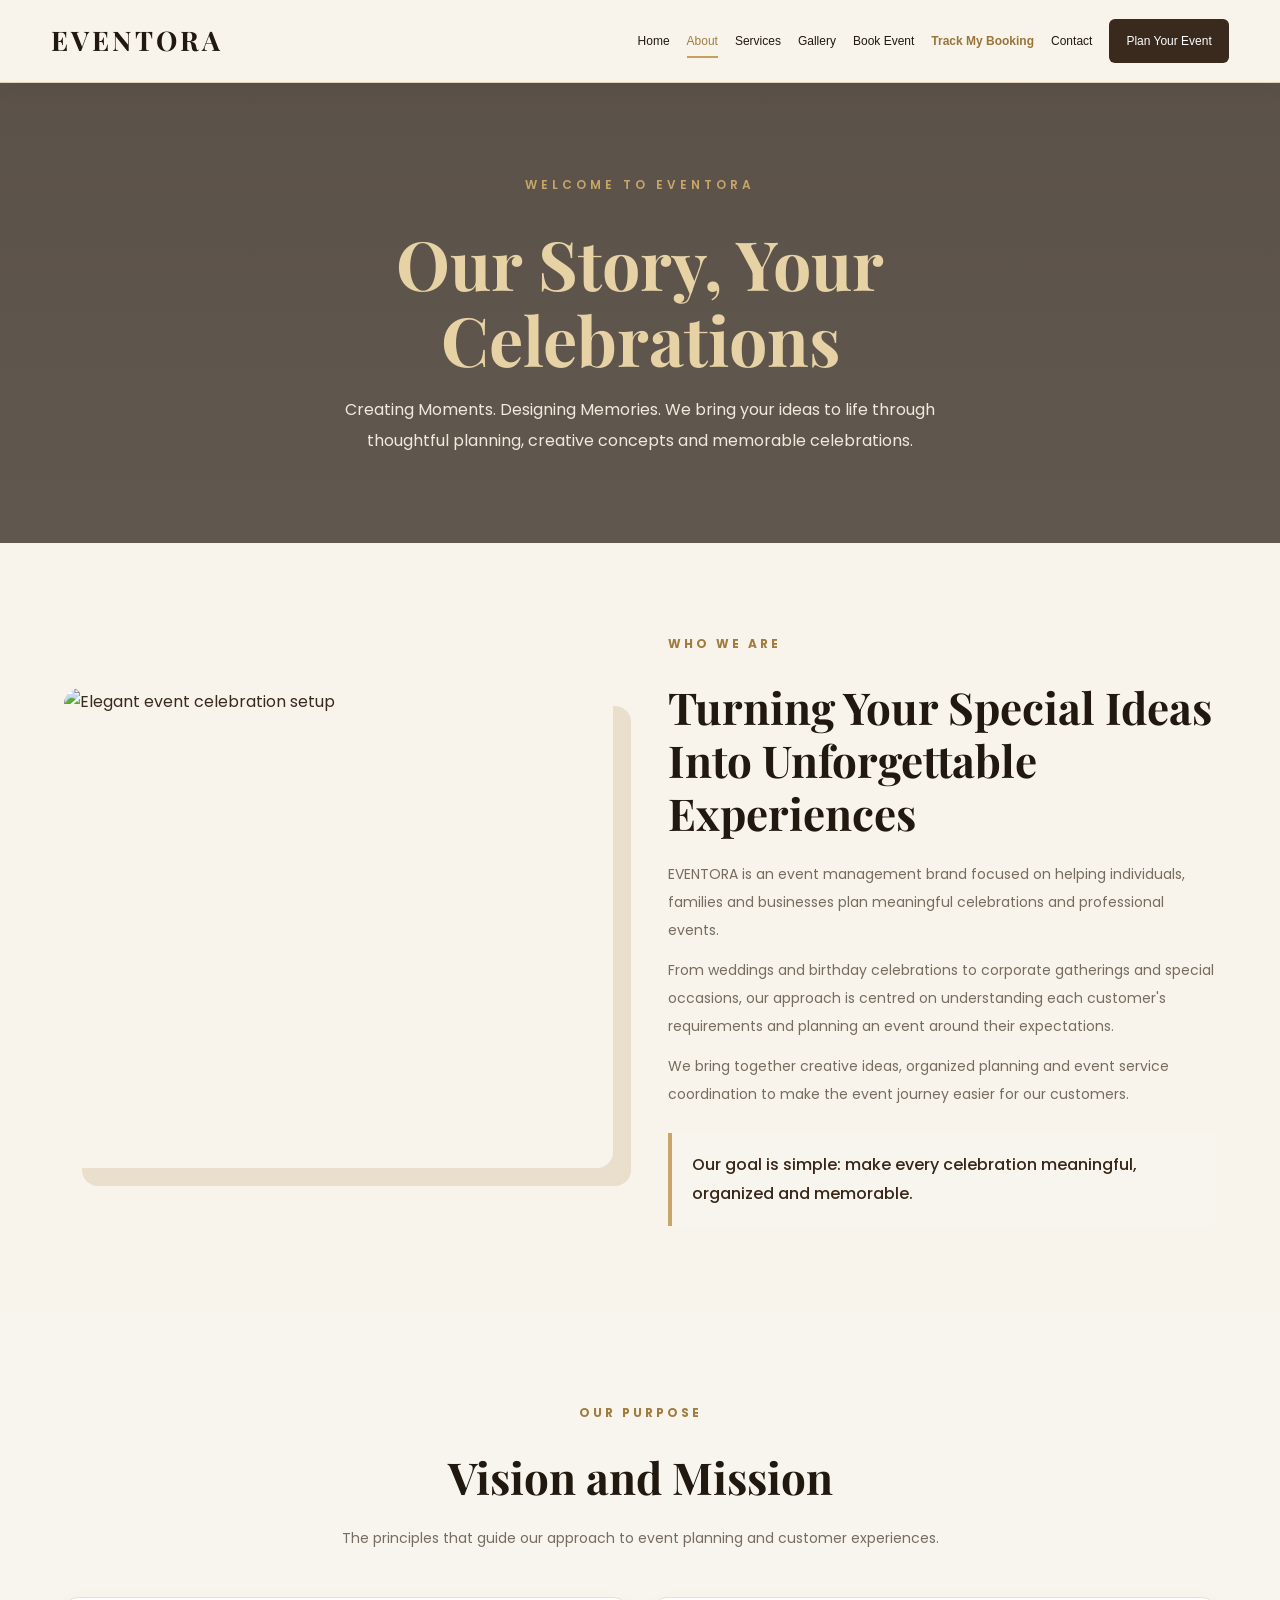
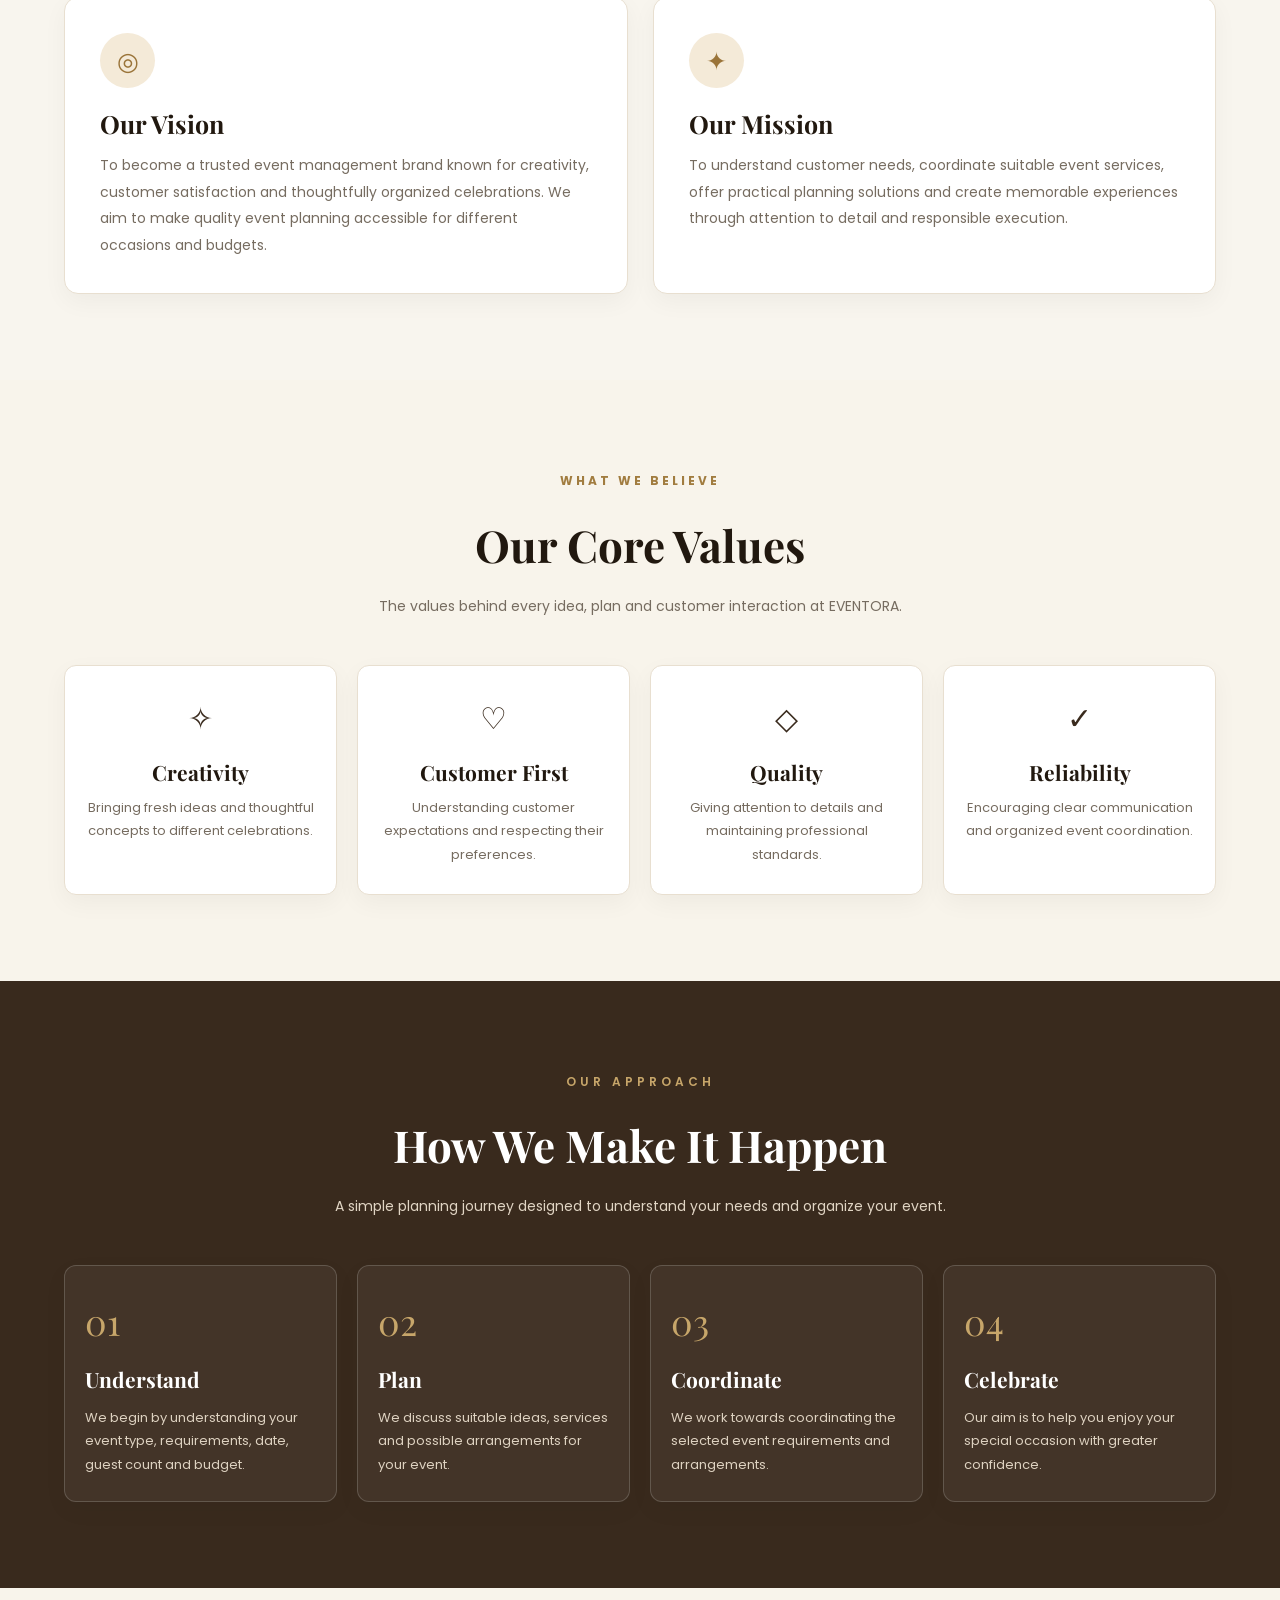
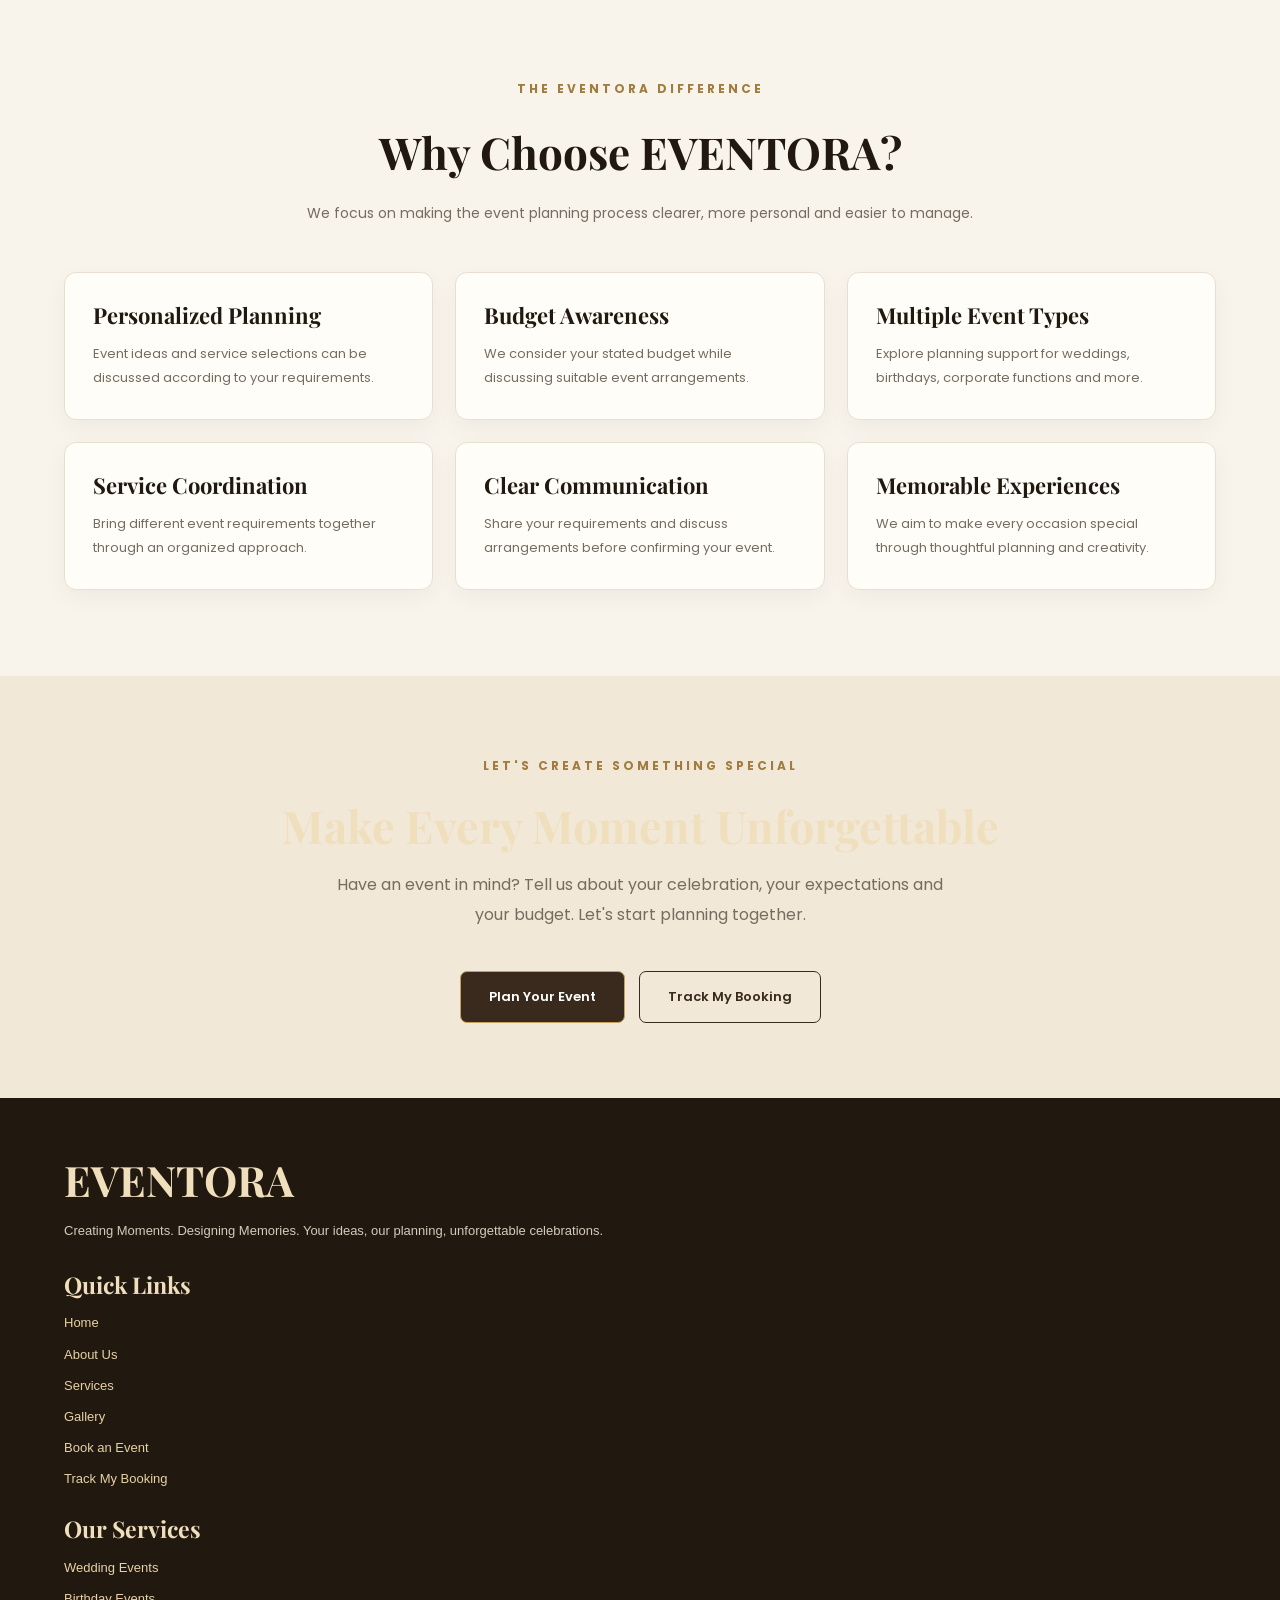
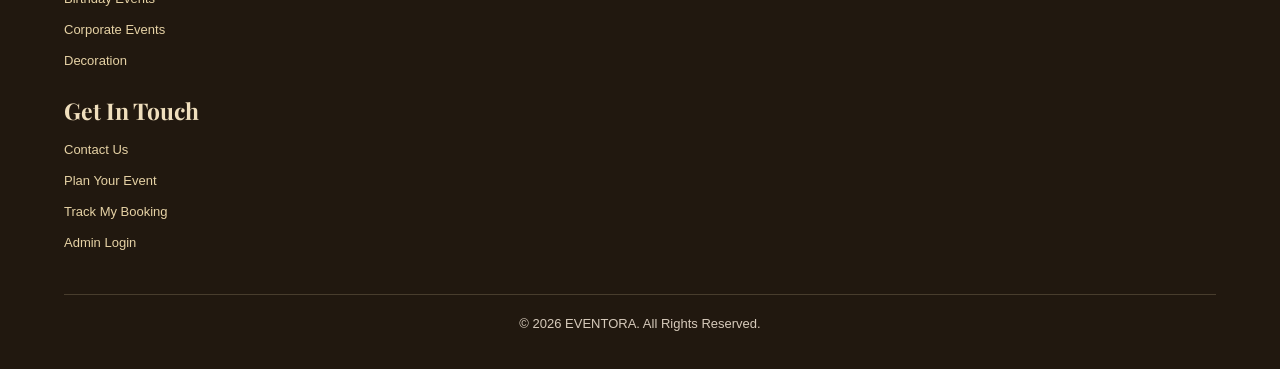
==== commit d8156ee8: "Update header navigation and footer links" ====
--- a/about.html
+++ b/about.html
@@ -35,6 +35,52 @@
         .about-royal h2,
         .about-royal h3 {
             font-family: 'Playfair Display', serif;
+        }
+
+        /* UPDATED HEADER NAVIGATION */
+
+        .header .navbar {
+            display: flex;
+            align-items: center;
+            justify-content: space-between;
+            gap: 20px;
+        }
+
+        .header .nav-links {
+            display: flex;
+            align-items: center;
+            justify-content: flex-end;
+            gap: 17px;
+            flex-wrap: wrap;
+        }
+
+        .header .nav-links a {
+            text-decoration: none;
+            white-space: nowrap;
+            font-size: 12px;
+            font-weight: 500;
+        }
+
+        .header .nav-links a.track-nav-link {
+            color: #9a7439;
+            font-weight: 600;
+        }
+
+        .header .nav-links a.plan-nav-button {
+            background: #392a1d;
+            color: #fff;
+            padding: 12px 17px;
+            border-radius: 6px;
+            transition: .25s ease;
+        }
+
+        .header .nav-links a.plan-nav-button:hover {
+            background: #a17c3f;
+            color: #fff;
+        }
+
+        .header .nav-links a.active {
+            color: #a17c3f;
         }
 
         .about-hero {
@@ -299,6 +345,14 @@
             line-height: 1.9;
         }
 
+        .about-cta-buttons {
+            display: flex;
+            justify-content: center;
+            align-items: center;
+            gap: 14px;
+            flex-wrap: wrap;
+        }
+
         .about-cta .about-btn {
             display: inline-block;
             padding: 14px 28px;
@@ -315,6 +369,34 @@
             background: #6a4d32;
         }
 
+        .about-cta .about-btn.secondary {
+            background: transparent;
+            border: 1px solid var(--brown);
+            color: var(--brown);
+        }
+
+        .about-cta .about-btn.secondary:hover {
+            background: var(--brown);
+            color: white;
+        }
+
+        /* FOOTER LINKS */
+
+        .footer-column a {
+            display: block;
+            margin: 9px 0;
+        }
+
+        @media(max-width: 1100px) {
+            .header .nav-links {
+                gap: 10px;
+            }
+
+            .header .nav-links a {
+                font-size: 11px;
+            }
+        }
+
         @media(max-width: 900px) {
             .about-intro-grid {
                 grid-template-columns: 1fr;
@@ -328,6 +410,37 @@
 
             .about-why-grid {
                 grid-template-columns: repeat(2, 1fr);
+            }
+        }
+
+        @media(max-width: 768px) {
+            .header .navbar {
+                flex-wrap: wrap;
+            }
+
+            .header .nav-links {
+                display: none;
+                width: 100%;
+                flex-direction: column;
+                align-items: stretch;
+                gap: 0;
+                padding: 12px 0;
+            }
+
+            .header .nav-links.active,
+            .header .nav-links.open {
+                display: flex;
+            }
+
+            .header .nav-links a {
+                display: block;
+                padding: 12px 15px;
+                font-size: 13px;
+            }
+
+            .header .nav-links a.plan-nav-button {
+                text-align: center;
+                margin-top: 8px;
             }
         }
 
@@ -378,13 +491,28 @@
                 ☰
             </button>
 
-            <nav class="nav-links">
+            <nav class="nav-links" id="navLinks">
+
                 <a href="index.html">Home</a>
+
                 <a href="about.html" class="active" aria-current="page">About</a>
+
                 <a href="services.html">Services</a>
+
                 <a href="gallery.html">Gallery</a>
+
                 <a href="booking.html">Book Event</a>
+
+                <a href="track-booking.html" class="track-nav-link">
+                    Track My Booking
+                </a>
+
                 <a href="contact.html">Contact</a>
+
+                <a href="booking.html" class="plan-nav-button">
+                    Plan Your Event
+                </a>
+
             </nav>
 
         </div>
@@ -739,9 +867,17 @@
                     Let's start planning together.
                 </p>
 
-                <a href="booking.html" class="about-btn">
-                    Plan Your Event
-                </a>
+                <div class="about-cta-buttons">
+
+                    <a href="booking.html" class="about-btn">
+                        Plan Your Event
+                    </a>
+
+                    <a href="track-booking.html" class="about-btn secondary">
+                        Track My Booking
+                    </a>
+
+                </div>
 
             </div>
 
@@ -774,6 +910,8 @@
                 <a href="about.html">About Us</a>
                 <a href="services.html">Services</a>
                 <a href="gallery.html">Gallery</a>
+                <a href="booking.html">Book an Event</a>
+                <a href="track-booking.html">Track My Booking</a>
 
             </div>
 
@@ -793,7 +931,8 @@
                 <h3>Get In Touch</h3>
 
                 <a href="contact.html">Contact Us</a>
-                <a href="booking.html">Book an Event</a>
+                <a href="booking.html">Plan Your Event</a>
+                <a href="track-booking.html">Track My Booking</a>
                 <a href="admin.html">Admin Login</a>
 
             </div>
@@ -810,8 +949,50 @@
     </footer>
 
 
+    <!-- MOBILE MENU + FOOTER YEAR -->
     <script src="js/script.js"></script>
+
+    <script>
+        document.addEventListener("DOMContentLoaded", function () {
+
+            const menuToggle = document.getElementById("menuToggle");
+            const navLinks = document.getElementById("navLinks");
+
+            if (menuToggle && navLinks) {
+
+                menuToggle.addEventListener("click", function () {
+
+                    const isOpen =
+                        navLinks.classList.toggle("open");
+
+                    menuToggle.setAttribute(
+                        "aria-expanded",
+                        isOpen ? "true" : "false"
+                    );
+
+                });
+
+                navLinks.querySelectorAll("a").forEach(function (link) {
+
+                    link.addEventListener("click", function () {
+
+                        navLinks.classList.remove("open");
+                        menuToggle.setAttribute("aria-expanded", "false");
+
+                    });
+
+                });
+
+            }
+
+            const yearElement = document.getElementById("year");
+
+            if (yearElement) {
+                yearElement.textContent = new Date().getFullYear();
+            }
+
+        });
+    </script>
 
 </body>
 </html>
-
--- a/css/style.css
+++ b/css/style.css
@@ -5,10 +5,7 @@
    Theme: Royal Cream | Champagne Gold | Dark Brown
 ===================================================== */
 
-/* =========================
-   1. ROOT VARIABLES
-========================= */
-
+/* 1. ROOT VARIABLES */
 :root {
     --primary: #21180f;
     --secondary: #382719;
@@ -23,12 +20,19 @@
     --danger: #b43b35;
     --shadow: 0 8px 25px rgba(33, 24, 15, 0.08);
     --transition: all 0.3s ease;
-}
-
-/* =========================
-   2. GLOBAL RESET
-========================= */
-
+
+    --eventora-ink: #21180f;
+    --eventora-brown: #382719;
+    --eventora-gold: #c5a15b;
+    --eventora-pale-gold: #e6d2a5;
+    --eventora-cream: #f8f4eb;
+    --eventora-white: #fffdf8;
+    --eventora-muted: #81766a;
+    --eventora-line: #e8dfd0;
+    --eventora-shadow: 0 14px 40px rgba(33, 24, 15, .09);
+}
+
+/* 2. GLOBAL RESET */
 * {
     margin: 0;
     padding: 0;
@@ -56,10 +60,7 @@
     text-decoration: none;
 }
 
-button,
-input,
-select,
-textarea {
+button, input, select, textarea {
     font: inherit;
 }
 
@@ -80,15 +81,8 @@
     scroll-margin-top: 100px;
 }
 
-/* =========================
-   3. TYPOGRAPHY
-========================= */
-
-h1,
-h2,
-h3,
-h4,
-h5 {
+/* 3. TYPOGRAPHY */
+h1, h2, h3, h4, h5 {
     font-family: 'Playfair Display', serif;
     color: var(--primary);
     line-height: 1.3;
@@ -115,67 +109,98 @@
     text-align: center;
 }
 
-/* =========================
-   4. HEADER AND NAVIGATION
-========================= */
-
+/* 4. HEADER AND NAVIGATION */
 .header {
     position: sticky;
     top: 0;
     z-index: 1000;
     width: 100%;
-    background: rgba(248, 244, 235, 0.97);
-    border-bottom: 1px solid rgba(197, 161, 91, 0.4);
+    background: rgba(248, 244, 235, .97);
+    border-bottom: 1px solid rgba(197, 161, 91, .4);
+    box-shadow: 0 5px 24px rgba(33, 24, 15, .045);
     backdrop-filter: blur(12px);
 }
 
-.header .container {
+.header .container,
+.header > .container,
+.header > .navbar {
+    width: min(1200px, 92%);
     min-height: 82px;
+    margin: 0 auto;
     display: flex;
     justify-content: space-between;
     align-items: center;
     gap: 20px;
 }
 
-.logo {
-    font-family: 'Playfair Display', serif;
-    font-size: 28px;
+.logo,
+.header .logo {
+    font-family: 'Playfair Display', Georgia, serif;
+    font-size: 27px;
     font-weight: 700;
     letter-spacing: 3px;
     color: var(--primary);
     white-space: nowrap;
 }
 
-.navbar {
+.navbar,
+.header .nav-links {
     display: flex;
     align-items: center;
-    gap: 25px;
-}
-
-.navbar a {
+    justify-content: flex-end;
+    gap: clamp(13px, 2vw, 27px);
+}
+
+.navbar a,
+.header .nav-links a {
     color: var(--primary);
     font-size: 13px;
     font-weight: 600;
+    padding: 9px 0;
+    position: relative;
     transition: var(--transition);
 }
 
+.header .nav-links a::after {
+    content: '';
+    position: absolute;
+    left: 0;
+    bottom: 2px;
+    width: 0;
+    height: 2px;
+    background: var(--gold);
+    transition: width .25s ease;
+}
+
 .navbar a:hover,
-.navbar a.active {
-    color: #a77c35;
-}
-
-/* =========================
-   5. BUTTONS
-========================= */
-
-button,
-.btn,
-.button {
+.navbar a.active,
+.header .nav-links a:hover,
+.header .nav-links a.active {
+    color: #9b7335;
+}
+
+.header .nav-links a:hover::after,
+.header .nav-links a.active::after {
+    width: 100%;
+}
+
+.menu-toggle {
+    display: none;
+    border: 1px solid var(--border);
+    border-radius: 4px;
+    background: var(--white);
+    color: var(--primary);
+    width: 44px;
+    height: 42px;
+    font-size: 22px;
+}
+
+/* 5. BUTTONS */
+button, .btn, .button {
     transition: var(--transition);
 }
 
-.btn,
-.button {
+.btn, .button {
     display: inline-block;
     padding: 13px 25px;
     border: 1px solid var(--gold);
@@ -187,8 +212,7 @@
     text-align: center;
 }
 
-.btn:hover,
-.button:hover {
+.btn:hover, .button:hover {
     background: var(--gold);
     color: var(--primary);
 }
@@ -213,23 +237,20 @@
     color: white;
 }
 
-/* =========================
-   6. PAGE HERO SECTIONS
-========================= */
-
+/* 6. PAGE HERO SECTIONS */
 .page-hero,
 .about-hero,
 .services-hero,
 .gallery-hero,
 .contact-hero {
-    min-height: 320px;
+    min-height: 390px;
     display: flex;
     align-items: center;
     justify-content: center;
     text-align: center;
-    padding: 70px 5%;
+    padding: 90px 6%;
     background:
-        linear-gradient(rgba(33, 24, 15, 0.78), rgba(33, 24, 15, 0.78)),
+        linear-gradient(rgba(33, 24, 15, .78), rgba(33, 24, 15, .78)),
         url("https://images.unsplash.com/photo-1519167758481-83f550bb49b3?auto=format&fit=crop&w=1600&q=85")
         center/cover no-repeat;
     color: white;
@@ -241,7 +262,10 @@
 .gallery-hero h1,
 .contact-hero h1 {
     color: var(--light-gold);
-    margin-bottom: 15px;
+    font-family: 'Playfair Display', Georgia, serif;
+    font-size: clamp(40px, 6vw, 68px);
+    line-height: 1.08;
+    margin: 8px auto 18px;
 }
 
 .page-hero p,
@@ -249,13 +273,20 @@
 .services-hero p,
 .gallery-hero p,
 .contact-hero p {
-    color: #f2e8d8;
-}
-
-/* =========================
-   7. COMMON SECTION STYLES
-========================= */
-
+    max-width: 720px;
+    margin: 0 auto;
+    color: #f5eee2;
+    font-size: 16px;
+}
+
+.about-hero-content,
+.services-hero-content {
+    width: min(850px, 100%);
+    margin: auto;
+    text-align: center;
+}
+
+/* 7. COMMON SECTION STYLES */
 .section,
 .about-section,
 .services-section,
@@ -264,9 +295,15 @@
     padding: 80px 0;
 }
 
-.section-heading {
+.section-heading,
+.about-section-heading,
+.services-heading,
+.gallery-heading,
+.contact-heading,
+.team-heading {
+    max-width: 760px;
+    margin: 0 auto 46px;
     text-align: center;
-    margin-bottom: 45px;
 }
 
 .section-heading h2 {
@@ -278,10 +315,44 @@
     margin: auto;
 }
 
-/* =========================
-   8. CARDS
-========================= */
-
+.about-section-heading h2,
+.services-heading h2,
+.gallery-heading h2,
+.contact-heading h2,
+.team-heading h2 {
+    color: var(--eventora-ink);
+    font-family: 'Playfair Display', Georgia, serif;
+    font-size: clamp(30px, 4vw, 43px);
+    line-height: 1.2;
+    margin-bottom: 14px;
+}
+
+.about-section-heading p,
+.services-heading p,
+.gallery-heading p,
+.contact-heading p,
+.team-heading p {
+    color: var(--eventora-muted);
+    max-width: 690px;
+    margin: 0 auto;
+}
+
+.about-label,
+.about-eyebrow,
+.services-label,
+.services-eyebrow,
+.gallery-label,
+.section-label {
+    display: inline-block;
+    color: #a77c35;
+    font-size: 11px;
+    font-weight: 700;
+    letter-spacing: 2.5px;
+    text-transform: uppercase;
+    margin-bottom: 12px;
+}
+
+/* 8. COMMON CARDS */
 .card,
 .service-card,
 .feature-card,
@@ -299,7 +370,7 @@
 .feature-card:hover,
 .about-card:hover {
     transform: translateY(-5px);
-    box-shadow: 0 15px 35px rgba(33, 24, 15, 0.12);
+    box-shadow: 0 15px 35px rgba(33, 24, 15, .12);
 }
 
 .card img,
@@ -321,10 +392,7 @@
     margin-bottom: 10px;
 }
 
-/* =========================
-   9. SERVICE GRID
-========================= */
-
+/* 9. SERVICE GRID */
 .services-grid,
 .service-grid {
     display: grid;
@@ -353,65 +421,655 @@
     font-weight: 700;
 }
 
-/* =========================
-   10. GALLERY
-========================= */
-
-.gallery-grid {
-    display: grid;
+/* 10. ABOUT PAGE */
+.about-royal section:not(.about-hero):not(.about-cta) {
+    padding: 86px 0;
+}
+
+.about-inner {
+    width: min(1160px, 90%);
+    margin-left: auto;
+    margin-right: auto;
+}
+
+.about-intro-grid {
+    display: grid;
+    grid-template-columns: repeat(2, minmax(0, 1fr));
+    align-items: center;
+    gap: 58px;
+}
+
+.about-intro-image img,
+.about-content img {
+    width: 100%;
+    min-height: 390px;
+    max-height: 520px;
+    object-fit: cover;
+    border-radius: 8px;
+    box-shadow: var(--eventora-shadow);
+}
+
+.about-intro h2,
+.about-content h2 {
+    font-size: clamp(30px, 4vw, 44px);
+    margin: 5px 0 18px;
+}
+
+.about-intro p,
+.about-content p {
+    color: var(--eventora-muted);
+    line-height: 1.9;
+}
+
+.about-content {
+    display: grid;
+    grid-template-columns: repeat(2, minmax(0, 1fr));
+    align-items: center;
+    gap: 45px;
+}
+
+.about-highlight {
+    margin-top: 24px;
+    padding: 20px 22px;
+    border-left: 3px solid var(--gold);
+    background: #f1e9d9;
+    color: var(--secondary);
+    border-radius: 0 6px 6px 0;
+}
+
+.about-info-grid,
+.about-values-grid,
+.about-process-grid,
+.about-why-grid {
+    display: grid;
+    gap: 22px;
+}
+
+.about-info-grid {
+    grid-template-columns: repeat(2, minmax(0, 1fr));
+}
+
+.about-values-grid,
+.about-process-grid {
+    grid-template-columns: repeat(4, minmax(0, 1fr));
+}
+
+.about-why-grid {
     grid-template-columns: repeat(3, minmax(0, 1fr));
-    gap: 20px;
-}
-
-.gallery-item {
-    position: relative;
+}
+
+.about-info-card,
+.about-value-card,
+.about-process-card,
+.about-why-card {
+    height: 100%;
+    padding: 28px 25px;
+    border: 1px solid var(--eventora-line);
+    border-radius: 8px;
+    background: var(--eventora-white);
+    box-shadow: 0 8px 25px rgba(33, 24, 15, .045);
+    transition: transform .25s ease, box-shadow .25s ease;
+}
+
+.about-info-card:hover,
+.about-value-card:hover,
+.about-process-card:hover,
+.about-why-card:hover {
+    transform: translateY(-5px);
+    box-shadow: var(--eventora-shadow);
+}
+
+.about-icon,
+.about-process-number {
+    color: #a77c35;
+    font-family: 'Playfair Display', Georgia, serif;
+    font-size: 28px;
+    margin-bottom: 14px;
+}
+
+.about-info-card h3,
+.about-value-card h3,
+.about-process-card h3,
+.about-why-card h3 {
+    font-size: 20px;
+    margin-bottom: 10px;
+}
+
+.about-info-card p,
+.about-value-card p,
+.about-process-card p,
+.about-why-card p {
+    color: var(--eventora-muted);
+    font-size: 14px;
+    margin: 0;
+}
+
+.about-cta,
+.contact-cta,
+.gallery-cta {
+    padding: 70px 6%;
+    text-align: center;
+    color: #fffaf0;
+    background: linear-gradient(120deg, #21180f, #49321e);
+}
+
+.about-cta h2,
+.contact-cta h2,
+.gallery-cta h2 {
+    color: #f0dfbd;
+    font-size: clamp(30px, 4vw, 42px);
+    margin: 8px 0 14px;
+}
+
+.about-cta p,
+.contact-cta p,
+.gallery-cta p {
+    color: #e9dfd0;
+}
+
+.about-btn,
+.service-book-link {
+    display: inline-flex;
+    align-items: center;
+    justify-content: center;
+    margin-top: 15px;
+    padding: 13px 24px;
+    border: 1px solid var(--eventora-gold);
+    border-radius: 4px;
+    background: var(--eventora-gold);
+    color: var(--eventora-ink);
+    font-size: 13px;
+    font-weight: 700;
+    transition: .25s ease;
+}
+
+.about-btn:hover,
+.service-book-link:hover {
+    background: transparent;
+    color: #f0dfbd;
+}
+
+/* 11. SERVICES PAGE */
+.services-royal .services-section {
+    padding: 86px 0;
+}
+
+.services-inner {
+    width: min(1160px, 90%);
+    margin-left: auto;
+    margin-right: auto;
+}
+
+.services-category-grid {
+    display: grid;
+    grid-template-columns: repeat(3, minmax(0, 1fr));
+    gap: 25px;
+}
+
+.service-detail-card {
     overflow: hidden;
-    border-radius: 5px;
-    background: var(--primary);
-}
-
-.gallery-item img {
+    height: 100%;
+    border: 1px solid var(--eventora-line);
+    border-radius: 8px;
+    background: var(--eventora-white);
+    box-shadow: 0 9px 28px rgba(33, 24, 15, .06);
+    transition: transform .25s ease, box-shadow .25s ease;
+}
+
+.service-detail-card:hover {
+    transform: translateY(-6px);
+    box-shadow: var(--eventora-shadow);
+}
+
+.service-detail-card > img {
     width: 100%;
-    height: 260px;
+    height: 225px;
     object-fit: cover;
-    transition: transform 0.4s ease;
-}
-
-.gallery-item:hover img {
-    transform: scale(1.06);
-}
-
+}
+
+.service-detail-content {
+    padding: 25px;
+}
+
+.service-number {
+    color: #a77c35;
+    font-size: 10px;
+    font-weight: 700;
+    letter-spacing: 2px;
+}
+
+.service-detail-content h3 {
+    margin: 9px 0 12px;
+    font-size: 23px;
+}
+
+.service-detail-content p {
+    color: var(--eventora-muted);
+    font-size: 14px;
+}
+
+.service-detail-content ul,
+.service-custom-list {
+    padding-left: 19px;
+    list-style: disc;
+    color: var(--eventora-muted);
+}
+
+.service-detail-content li,
+.service-custom-list li {
+    margin: 6px 0;
+    font-size: 13px;
+}
+
+.service-book-link {
+    margin-left: 0;
+}
+
+.service-process-grid {
+    display: grid;
+    grid-template-columns: repeat(3, minmax(0, 1fr));
+    gap: 22px;
+}
+
+.service-process-card {
+    padding: 28px;
+    border: 1px solid var(--eventora-line);
+    border-radius: 8px;
+    background: var(--eventora-white);
+}
+
+.service-process-card h3 {
+    margin-bottom: 10px;
+}
+
+.service-process-card p {
+    margin: 0;
+    font-size: 14px;
+}
+
+.service-custom-grid {
+    display: grid;
+    grid-template-columns: 1fr 1fr;
+    align-items: center;
+    gap: 45px;
+}
+
+.service-custom-section {
+    background: #f0e9dc;
+}
+
+.service-custom-btn {
+    display: inline-block;
+    margin-top: 15px;
+    padding: 13px 24px;
+    background: var(--eventora-ink);
+    color: #f0dfbd;
+    border-radius: 4px;
+    font-weight: 700;
+}
+
+.services-final-cta {
+    padding: 70px 5%;
+    text-align: center;
+    background: #21180f;
+    color: white;
+}
+
+.services-final-cta h2 {
+    color: #f0dfbd;
+}
+
+/* 12. GALLERY PAGE */
+.gallery-page {
+    background: var(--eventora-cream);
+}
+
+.gallery-page .gallery-section {
+    padding: 75px 0 85px;
+}
+
+.gallery-section {
+    width: min(1160px, 90%);
+    margin-left: auto;
+    margin-right: auto;
+}
+
+.gallery-filters,
 .gallery-filter,
 .filter-buttons {
     display: flex;
     justify-content: center;
     flex-wrap: wrap;
-    gap: 12px;
-    margin-bottom: 35px;
-}
-
-.gallery-filter button,
+    gap: 11px;
+}
+
+.gallery-filters,
+.filter-buttons {
+    margin: 0 auto 36px;
+}
+
+.gallery-filter,
 .filter-buttons button {
     padding: 10px 20px;
     border: 1px solid var(--gold);
+    border-radius: 30px;
     background: transparent;
-    color: var(--primary);
-    border-radius: 3px;
+    color: var(--eventora-ink);
     font-size: 13px;
-}
-
-.gallery-filter button:hover,
-.gallery-filter button.active,
+    font-weight: 600;
+    transition: .2s ease;
+}
+
+.gallery-filter:hover,
+.gallery-filter.active,
 .filter-buttons button:hover,
 .filter-buttons button.active {
+    background: var(--eventora-ink);
+    color: #f0dfbd;
+}
+
+.gallery-grid {
+    display: grid;
+    grid-template-columns: repeat(3, minmax(0, 1fr));
+    gap: 22px;
+}
+
+.gallery-item {
+    position: relative;
+    min-height: 260px;
+    overflow: hidden;
+    border-radius: 8px;
     background: var(--primary);
-    color: var(--light-gold);
-}
-
-/* =========================
-   11. BOOKING FORM
-========================= */
-
+    box-shadow: 0 8px 24px rgba(33, 24, 15, .08);
+}
+
+.gallery-item img {
+    width: 100%;
+    height: 285px;
+    object-fit: cover;
+    transition: transform .45s ease;
+}
+
+.gallery-item:hover img {
+    transform: scale(1.06);
+}
+
+.gallery-overlay {
+    position: absolute;
+    inset: auto 0 0;
+    padding: 45px 20px 18px;
+    color: white;
+    background: linear-gradient(transparent, rgba(20, 14, 9, .82));
+}
+
+.gallery-overlay h3 {
+    color: white;
+    margin: 0;
+    font-size: 20px;
+}
+
+.gallery-overlay p {
+    color: #f0dfbd;
+    margin: 4px 0 0;
+    font-size: 12px;
+}
+
+.gallery-note {
+    margin: 26px auto 0;
+    text-align: center;
+    color: var(--eventora-muted);
+    font-size: 13px;
+}
+
+.gallery-cta {
+    margin-top: 15px;
+}
+
+/* 13. BOOKING PAGE */
+.booking-hero {
+    padding: 75px 5% 65px;
+    text-align: center;
+    background: linear-gradient(135deg, #21180f, #49321e);
+}
+
+.booking-hero > span {
+    color: #e6d2a5;
+    text-transform: uppercase;
+    letter-spacing: 2.5px;
+    font-size: 11px;
+    font-weight: 700;
+}
+
+.booking-hero h1 {
+    color: #f0dfbd;
+    font-size: clamp(36px, 5vw, 56px);
+    margin: 10px 0 14px;
+}
+
+.booking-hero p {
+    max-width: 700px;
+    margin: auto;
+    color: #eee4d5;
+}
+
+.booking-layout {
+    width: min(1160px, 90%);
+    margin: 70px auto 90px;
+    display: grid;
+    grid-template-columns: minmax(260px, .78fr) minmax(0, 1.5fr);
+    gap: 35px;
+    align-items: start;
+}
+
+.booking-info {
+    position: sticky;
+    top: 110px;
+    padding: 32px;
+    border-radius: 8px;
+    background: #2a1e13;
+    color: #fffaf0;
+}
+
+.booking-info h2 {
+    color: #f0dfbd;
+    font-size: 29px;
+    margin-bottom: 14px;
+}
+
+.booking-info > p {
+    color: #e0d4c3;
+    font-size: 14px;
+}
+
+.booking-benefit {
+    display: flex;
+    gap: 14px;
+    align-items: flex-start;
+    margin-top: 25px;
+}
+
+.benefit-icon {
+    flex: 0 0 40px;
+    width: 40px;
+    height: 40px;
+    display: grid;
+    place-items: center;
+    border-radius: 50%;
+    background: rgba(197, 161, 91, .17);
+    color: #e6d2a5;
+    font-size: 19px;
+}
+
+.booking-benefit h3 {
+    color: #f0dfbd;
+    font-size: 16px;
+    margin-bottom: 4px;
+}
+
+.booking-benefit p {
+    color: #dfd3c3;
+    font-size: 13px;
+    margin: 0;
+}
+
+.booking-form-card {
+    padding: clamp(22px, 4vw, 42px);
+    border: 1px solid var(--eventora-line);
+    border-radius: 9px;
+    background: var(--eventora-white);
+    box-shadow: var(--eventora-shadow);
+}
+
+.form-heading {
+    margin-bottom: 28px;
+}
+
+.form-heading h2 {
+    font-size: 30px;
+    margin-bottom: 8px;
+}
+
+.form-heading p {
+    margin: 0;
+}
+
+.form-section-title {
+    margin: 28px 0 17px;
+    padding-bottom: 10px;
+    border-bottom: 1px solid var(--eventora-line);
+    color: #8d672f;
+    font-family: 'DM Sans', sans-serif;
+    font-size: 14px;
+    font-weight: 700;
+    letter-spacing: .5px;
+}
+
+.form-grid {
+    display: grid;
+    grid-template-columns: repeat(2, minmax(0, 1fr));
+    gap: 18px;
+}
+
+.form-grid .full {
+    grid-column: 1 / -1;
+}
+
+.form-group {
+    display: flex;
+    flex-direction: column;
+    gap: 7px;
+    min-width: 0;
+}
+
+.form-group label {
+    color: var(--eventora-ink);
+    font-size: 13px;
+    font-weight: 700;
+}
+
+.form-group input,
+.form-group select,
+.form-group textarea {
+    width: 100%;
+    min-height: 46px;
+    padding: 11px 13px;
+    border: 1px solid #d9cdbb;
+    border-radius: 4px;
+    background: #fffefa;
+    color: var(--eventora-ink);
+    outline: none;
+    transition: var(--transition);
+}
+
+.form-group input:focus,
+.form-group select:focus,
+.form-group textarea:focus {
+    border-color: var(--eventora-gold);
+    box-shadow: 0 0 0 3px rgba(197, 161, 91, .14);
+}
+
+.form-group textarea {
+    min-height: 120px;
+    resize: vertical;
+}
+
+.form-group input[type="checkbox"] {
+    width: auto;
+    min-height: auto;
+    accent-color: var(--eventora-gold);
+}
+
+.service-options {
+    display: grid;
+    grid-template-columns: repeat(2, minmax(0, 1fr));
+    gap: 10px;
+}
+
+.service-option {
+    display: flex;
+    align-items: center;
+    gap: 10px;
+    padding: 12px 14px;
+    border: 1px solid var(--eventora-line);
+    border-radius: 5px;
+    background: #fffefa;
+    color: var(--eventora-brown);
+    font-size: 13px;
+    cursor: pointer;
+}
+
+.service-option input {
+    accent-color: var(--eventora-gold);
+}
+
+.consent-row {
+    display: flex;
+    align-items: flex-start;
+    gap: 10px;
+    margin: 20px 0;
+    font-size: 12px;
+    color: var(--eventora-muted);
+}
+
+.consent-row input {
+    margin-top: 5px;
+    accent-color: var(--eventora-gold);
+}
+
+.booking-submit {
+    width: 100%;
+    padding: 15px 20px;
+    border: 1px solid var(--eventora-gold);
+    border-radius: 4px;
+    background: var(--eventora-ink);
+    color: #f0dfbd;
+    font-weight: 700;
+    cursor: pointer;
+}
+
+.booking-submit:hover {
+    background: var(--eventora-gold);
+    color: var(--eventora-ink);
+}
+
+.booking-note {
+    margin: 14px 0 0;
+    text-align: center;
+    color: var(--eventora-muted);
+    font-size: 12px;
+}
+
+.booking-bottom {
+    padding: 45px 5%;
+    text-align: center;
+    background: #efe7d9;
+}
+
+.booking-bottom h2 {
+    margin-bottom: 8px;
+}
+
+/* General booking form compatibility */
 .booking-section {
     padding: 75px 0;
 }
@@ -436,26 +1094,16 @@
     gap: 20px;
 }
 
-.form-group {
-    display: flex;
-    flex-direction: column;
-    gap: 7px;
-}
-
 .form-group.full-width {
     grid-column: 1 / -1;
 }
 
-.form-group label,
 .booking-form label {
     color: var(--primary);
     font-size: 13px;
     font-weight: 700;
 }
 
-.form-group input,
-.form-group select,
-.form-group textarea,
 .booking-form input,
 .booking-form select,
 .booking-form textarea {
@@ -466,26 +1114,20 @@
     border-radius: 4px;
     color: var(--text);
     outline: none;
-    transition: var(--transition);
-}
-
-.form-group input:focus,
-.form-group select:focus,
-.form-group textarea:focus,
+}
+
 .booking-form input:focus,
 .booking-form select:focus,
 .booking-form textarea:focus {
     border-color: var(--gold);
-    box-shadow: 0 0 0 3px rgba(197, 161, 91, 0.15);
-}
-
-.form-group textarea,
+    box-shadow: 0 0 0 3px rgba(197, 161, 91, .15);
+}
+
 .booking-form textarea {
     min-height: 130px;
     resize: vertical;
 }
 
-.form-group input[type="checkbox"],
 .booking-form input[type="checkbox"] {
     width: auto;
     accent-color: var(--gold);
@@ -501,7 +1143,6 @@
     background: var(--primary);
     color: var(--light-gold);
     font-weight: 700;
-    cursor: pointer;
 }
 
 .booking-form button:hover,
@@ -527,31 +1168,40 @@
     color: var(--danger);
 }
 
-/* =========================
-   12. CONTACT PAGE
-========================= */
-
+/* 14. CONTACT PAGE */
 .contact-grid {
     display: grid;
     grid-template-columns: repeat(2, minmax(0, 1fr));
     gap: 30px;
 }
 
+.contact-cards {
+    display: grid;
+    grid-template-columns: repeat(3, minmax(0, 1fr));
+    gap: 22px;
+}
+
 .contact-card {
-    background: var(--white);
-    border: 1px solid var(--border);
-    padding: 30px;
-    border-radius: 6px;
-    box-shadow: var(--shadow);
+    padding: 30px 25px;
+    text-align: center;
+    border: 1px solid var(--eventora-line);
+    border-radius: 8px;
+    background: var(--eventora-white);
+    box-shadow: 0 8px 26px rgba(33, 24, 15, .055);
 }
 
 .contact-card h3 {
-    margin-bottom: 15px;
+    margin-bottom: 8px;
+}
+
+.contact-card p {
+    font-size: 14px;
 }
 
 .contact-card a {
-    color: #987035;
-    font-weight: 600;
+    color: #946c31;
+    font-weight: 700;
+    overflow-wrap: anywhere;
 }
 
 .contact-card a:hover {
@@ -562,35 +1212,105 @@
     margin-bottom: 15px;
 }
 
-/* =========================
-   13. ABOUT PAGE
-========================= */
-
-.about-content {
+.contact-icon {
+    width: 52px;
+    height: 52px;
+    display: grid;
+    place-items: center;
+    margin: 0 auto 16px;
+    border-radius: 50%;
+    background: #f0e6d4;
+    color: #9b7335;
+    font-size: 23px;
+}
+
+.team-section {
+    background: #f0e9dc;
+}
+
+.team-grid {
     display: grid;
     grid-template-columns: repeat(2, minmax(0, 1fr));
+    gap: 22px;
+}
+
+.team-card {
+    display: flex;
     align-items: center;
-    gap: 45px;
-}
-
-.about-content img {
+    gap: 20px;
+    padding: 25px;
+    border: 1px solid var(--eventora-line);
+    border-radius: 8px;
+    background: var(--eventora-white);
+}
+
+.team-avatar {
+    flex: 0 0 58px;
+    width: 58px;
+    height: 58px;
+    display: grid;
+    place-items: center;
+    border-radius: 50%;
+    background: var(--eventora-ink);
+    color: #f0dfbd;
+    font-family: 'Playfair Display', Georgia, serif;
+    font-size: 25px;
+}
+
+.team-card h3 {
+    margin-bottom: 4px;
+}
+
+.team-card p {
+    margin-bottom: 8px;
+    font-size: 13px;
+}
+
+.team-actions {
+    display: flex;
+    flex-wrap: wrap;
+    gap: 13px;
+}
+
+.team-actions a {
+    color: #946c31;
+    font-size: 12px;
+    font-weight: 700;
+}
+
+.location-section {
+    padding: 80px 0;
+}
+
+.location-card {
+    width: min(1160px, 90%);
+    margin: 0 auto;
+    display: grid;
+    grid-template-columns: .8fr 1.2fr;
+    overflow: hidden;
+    border: 1px solid var(--eventora-line);
+    border-radius: 8px;
+    background: var(--eventora-white);
+    box-shadow: var(--eventora-shadow);
+}
+
+.location-info {
+    padding: 35px;
+}
+
+.location-info h2 {
+    margin-bottom: 12px;
+}
+
+.location-map iframe {
+    display: block;
     width: 100%;
-    border-radius: 6px;
-    box-shadow: var(--shadow);
-}
-
-.about-content h2 {
-    margin-bottom: 18px;
-}
-
-.about-content p {
-    line-height: 1.9;
-}
-
-/* =========================
-   14. CTA SECTION
-========================= */
-
+    min-height: 330px;
+    height: 100%;
+    border: 0;
+}
+
+/* 15. CTA SECTION */
 .cta-section {
     padding: 80px 20px;
     text-align: center;
@@ -609,14 +1329,22 @@
     margin: 0 auto 25px;
 }
 
-/* =========================
-   15. FOOTER
-========================= */
-
+.services-final-cta {
+    padding: 70px 5%;
+    text-align: center;
+    background: #21180f;
+    color: white;
+}
+
+.services-final-cta h2 {
+    color: #f0dfbd;
+}
+
+/* 16. FOOTER */
 .footer {
-    background: #17110b;
-    color: #e7ddce;
-    padding: 55px 0 20px;
+    background: #21180f;
+    color: #eee4d5;
+    padding: 55px 5% 22px;
 }
 
 .footer .container {
@@ -625,29 +1353,56 @@
     gap: 15px;
 }
 
+.footer-content,
+.footer-container,
+.footer-grid {
+    width: min(1160px, 100%);
+    margin: 0 auto;
+    display: grid;
+    grid-template-columns: 1.4fr 1fr 1fr;
+    gap: 35px;
+}
+
 .footer h2,
-.footer h3 {
-    color: var(--light-gold);
-}
-
-.footer p {
-    color: #c8bcaa;
+.footer h3,
+.footer h4 {
+    color: #f0dfbd;
+    margin-bottom: 13px;
+}
+
+.footer p,
+.footer li {
+    color: #d6cabb;
     font-size: 13px;
 }
 
+.footer-links {
+    display: flex;
+    flex-direction: column;
+    gap: 9px;
+}
+
 .footer a {
-    color: #c8bcaa;
+    color: #e6d2a5;
+    font-size: 13px;
     transition: var(--transition);
 }
 
 .footer a:hover {
-    color: var(--gold);
-}
-
-/* =========================
-   16. LINKS AND UTILITIES
-========================= */
-
+    color: white;
+}
+
+.footer-bottom {
+    width: min(1160px, 100%);
+    margin: 30px auto 0;
+    padding-top: 18px;
+    border-top: 1px solid rgba(230, 210, 165, .2);
+    color: #cbbda9;
+    text-align: center;
+    font-size: 12px;
+}
+
+/* 17. LINKS AND UTILITIES */
 .highlight {
     color: #a77c35;
 }
@@ -676,10 +1431,7 @@
     display: none;
 }
 
-/* =========================
-   17. ACCESSIBILITY
-========================= */
-
+/* 18. ACCESSIBILITY */
 a:focus-visible,
 button:focus-visible,
 input:focus-visible,
@@ -690,14 +1442,11 @@
 }
 
 button:disabled {
-    opacity: 0.6;
+    opacity: .6;
     cursor: not-allowed;
 }
 
-/* =========================
-   18. ANIMATIONS
-========================= */
-
+/* 19. ANIMATIONS */
 @keyframes fadeInUp {
     from {
         opacity: 0;
@@ -711,13 +1460,10 @@
 }
 
 .animate-fade {
-    animation: fadeInUp 0.7s ease both;
-}
-
-/* =========================
-   19. RESPONSIVE FALLBACKS
-========================= */
-
+    animation: fadeInUp .7s ease both;
+}
+
+/* 20. RESPONSIVE DESIGN */
 @media (max-width: 900px) {
     .services-grid,
     .service-grid,
@@ -728,12 +1474,71 @@
     .about-content {
         gap: 25px;
     }
-}
-
-@media (max-width: 760px) {
-    .header .container {
-        min-height: 72px;
+
+    .about-values-grid,
+    .about-process-grid {
+        grid-template-columns: repeat(2, minmax(0, 1fr));
+    }
+
+    .about-why-grid,
+    .services-category-grid {
+        grid-template-columns: repeat(2, minmax(0, 1fr));
+    }
+
+    .contact-cards {
+        grid-template-columns: repeat(2, minmax(0, 1fr));
+    }
+
+    .booking-layout {
+        grid-template-columns: 1fr;
+    }
+
+    .booking-info {
+        position: static;
+    }
+}
+
+@media (max-width: 767px) {
+    .header > .container,
+    .header > .navbar {
+        width: 90%;
+        min-height: 68px;
         flex-wrap: wrap;
+        gap: 10px;
+    }
+
+    .header .logo {
+        font-size: 23px;
+    }
+
+    .header .menu-toggle {
+        display: inline-flex;
+        align-items: center;
+        justify-content: center;
+        margin-left: auto;
+    }
+
+    .header .nav-links {
+        display: none;
+        order: 3;
+        width: 100%;
+        flex-direction: column;
+        align-items: stretch;
+        gap: 0;
+        padding: 8px 0 14px;
+    }
+
+    .header .nav-links.active {
+        display: flex;
+    }
+
+    .header .nav-links a {
+        padding: 12px 8px;
+        border-top: 1px solid var(--eventora-line);
+    }
+
+    .header .nav-links a::after {
+        display: none;
     }
 
     .navbar {
@@ -753,20 +1558,75 @@
         grid-template-columns: 1fr;
     }
 
-    .about-content {
+    .about-content,
+    .about-intro-grid,
+    .service-custom-grid,
+    .location-card {
         grid-template-columns: 1fr;
-    }
-}
-
-@media (max-width: 520px) {
-    .container {
-        width: 92%;
-    }
-
-    .services-grid,
-    .service-grid,
-    .gallery-grid {
+        gap: 28px;
+    }
+
+    .about-info-grid,
+    .about-values-grid,
+    .about-process-grid,
+    .about-why-grid,
+    .services-category-grid,
+    .service-process-grid,
+    .gallery-grid,
+    .contact-cards,
+    .team-grid {
         grid-template-columns: 1fr;
+    }
+
+    .about-royal section:not(.about-hero):not(.about-cta),
+    .services-royal .services-section,
+    .gallery-page .gallery-section,
+    body:has(.contact-hero) .contact-section,
+    body:has(.contact-hero) .team-section,
+    body:has(.contact-hero) .location-section {
+        padding: 58px 0;
+    }
+
+    .about-intro-image img {
+        min-height: 260px;
+    }
+
+    .booking-layout {
+        width: 90%;
+        margin: 42px auto 60px;
+        gap: 22px;
+    }
+
+    .booking-info {
+        padding: 24px;
+    }
+
+    .booking-form-card {
+        padding: 22px 17px;
+    }
+
+    .form-grid,
+    .service-options {
+        grid-template-columns: 1fr;
+    }
+
+    .form-grid .full {
+        grid-column: auto;
+    }
+
+    .team-card {
+        align-items: flex-start;
+    }
+
+    .location-map iframe {
+        min-height: 260px;
+    }
+
+    .footer-content,
+    .footer-container,
+    .footer-grid {
+        grid-template-columns: 1fr;
+        gap: 22px;
     }
 
     .section,
@@ -782,25 +1642,59 @@
     .services-hero,
     .gallery-hero,
     .contact-hero {
-        min-height: 250px;
-        padding: 50px 5%;
+        min-height: 290px;
+        padding: 65px 6%;
+    }
+}
+
+@media (max-width: 520px) {
+    .container {
+        width: 92%;
+    }
+
+    .services-grid,
+    .service-grid,
+    .gallery-grid {
+        grid-template-columns: 1fr;
     }
 
     .logo {
         font-size: 24px;
     }
-}
-
-/* =========================
-   20. REDUCED MOTION
-========================= */
-
+
+    .booking-layout {
+        width: 92%;
+    }
+}
+
+@media (max-width: 480px) {
+    .about-hero h1,
+    .services-hero h1,
+    .gallery-hero h1,
+    .contact-hero h1 {
+        font-size: 37px;
+    }
+
+    .gallery-item img {
+        height: 245px;
+    }
+
+    .team-card {
+        padding: 19px;
+    }
+
+    .contact-card {
+        padding: 24px 18px;
+    }
+}
+
+/* 21. REDUCED MOTION */
 @media (prefers-reduced-motion: reduce) {
     *,
     *::before,
     *::after {
         scroll-behavior: auto !important;
-        animation-duration: 0.01ms !important;
-        transition-duration: 0.01ms !important;
-    }
-}
+        animation-duration: .01ms !important;
+        transition-duration: .01ms !important;
+    }
+}
